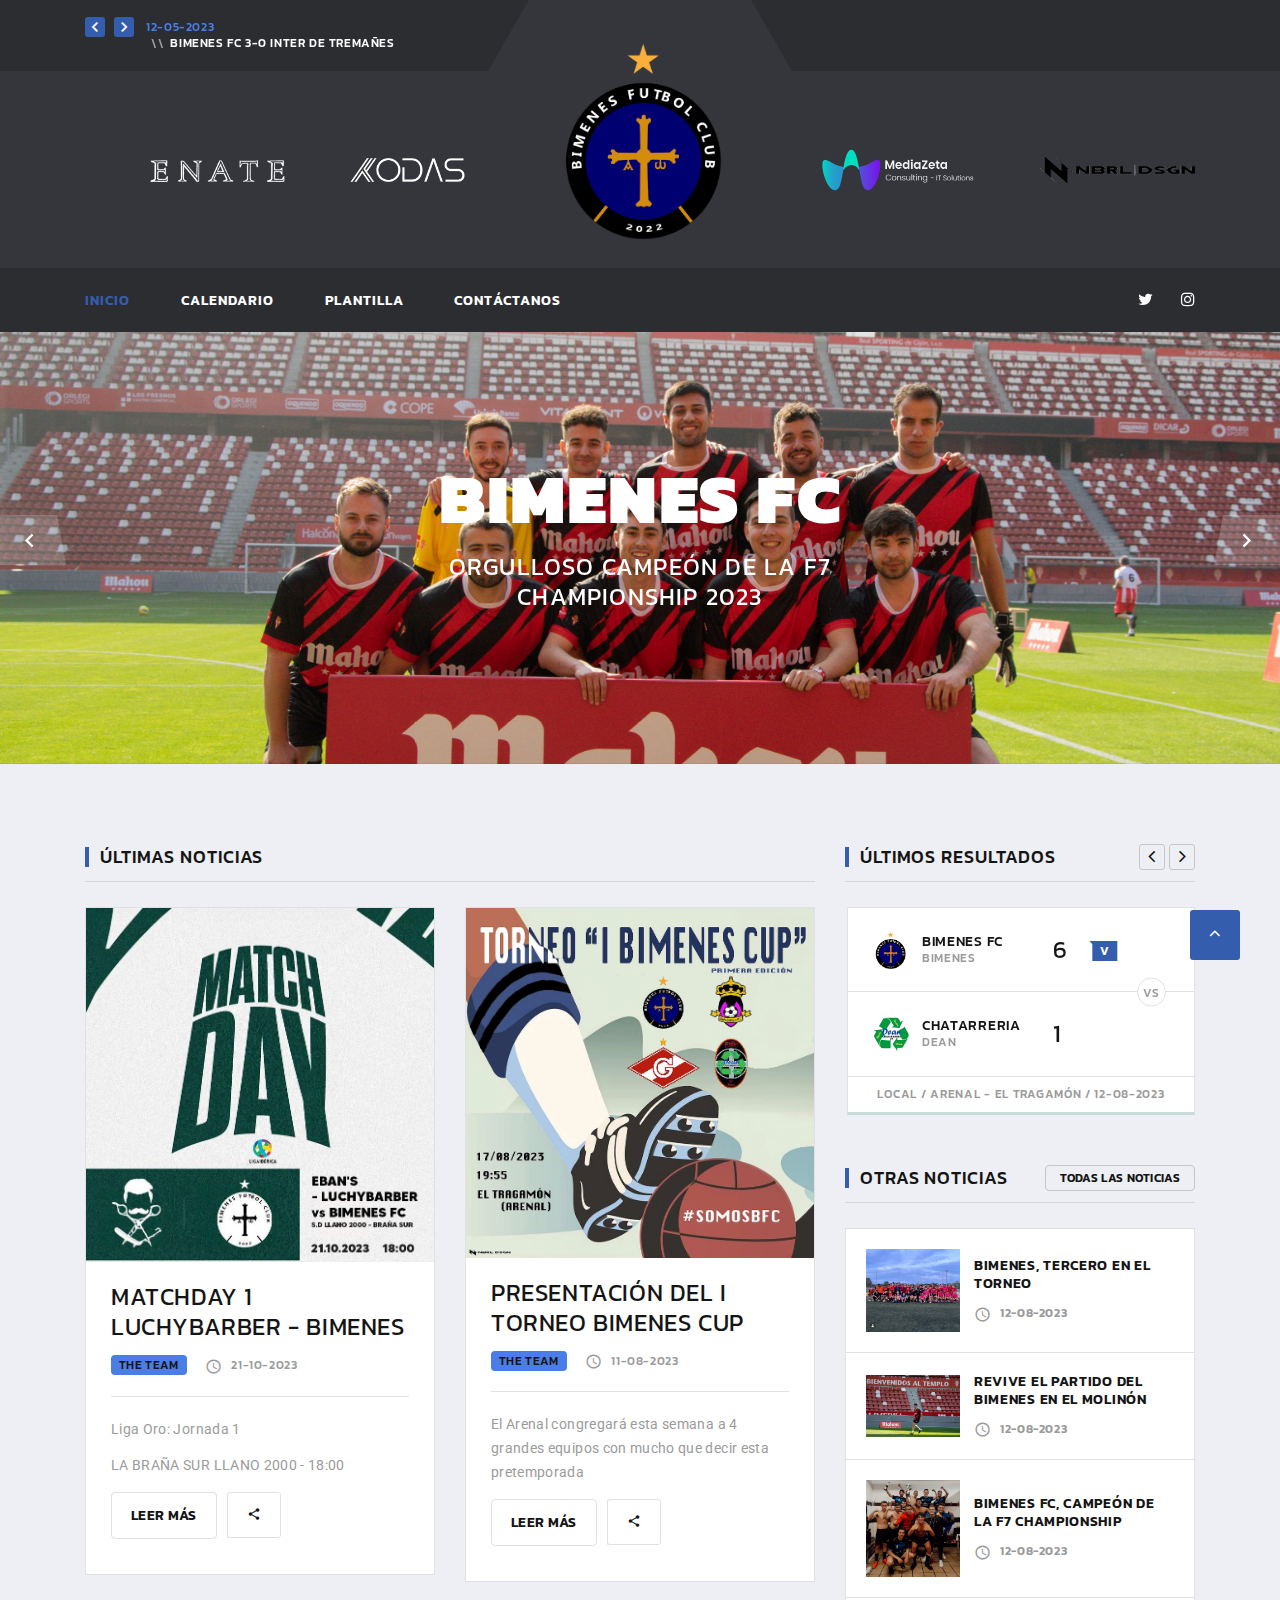
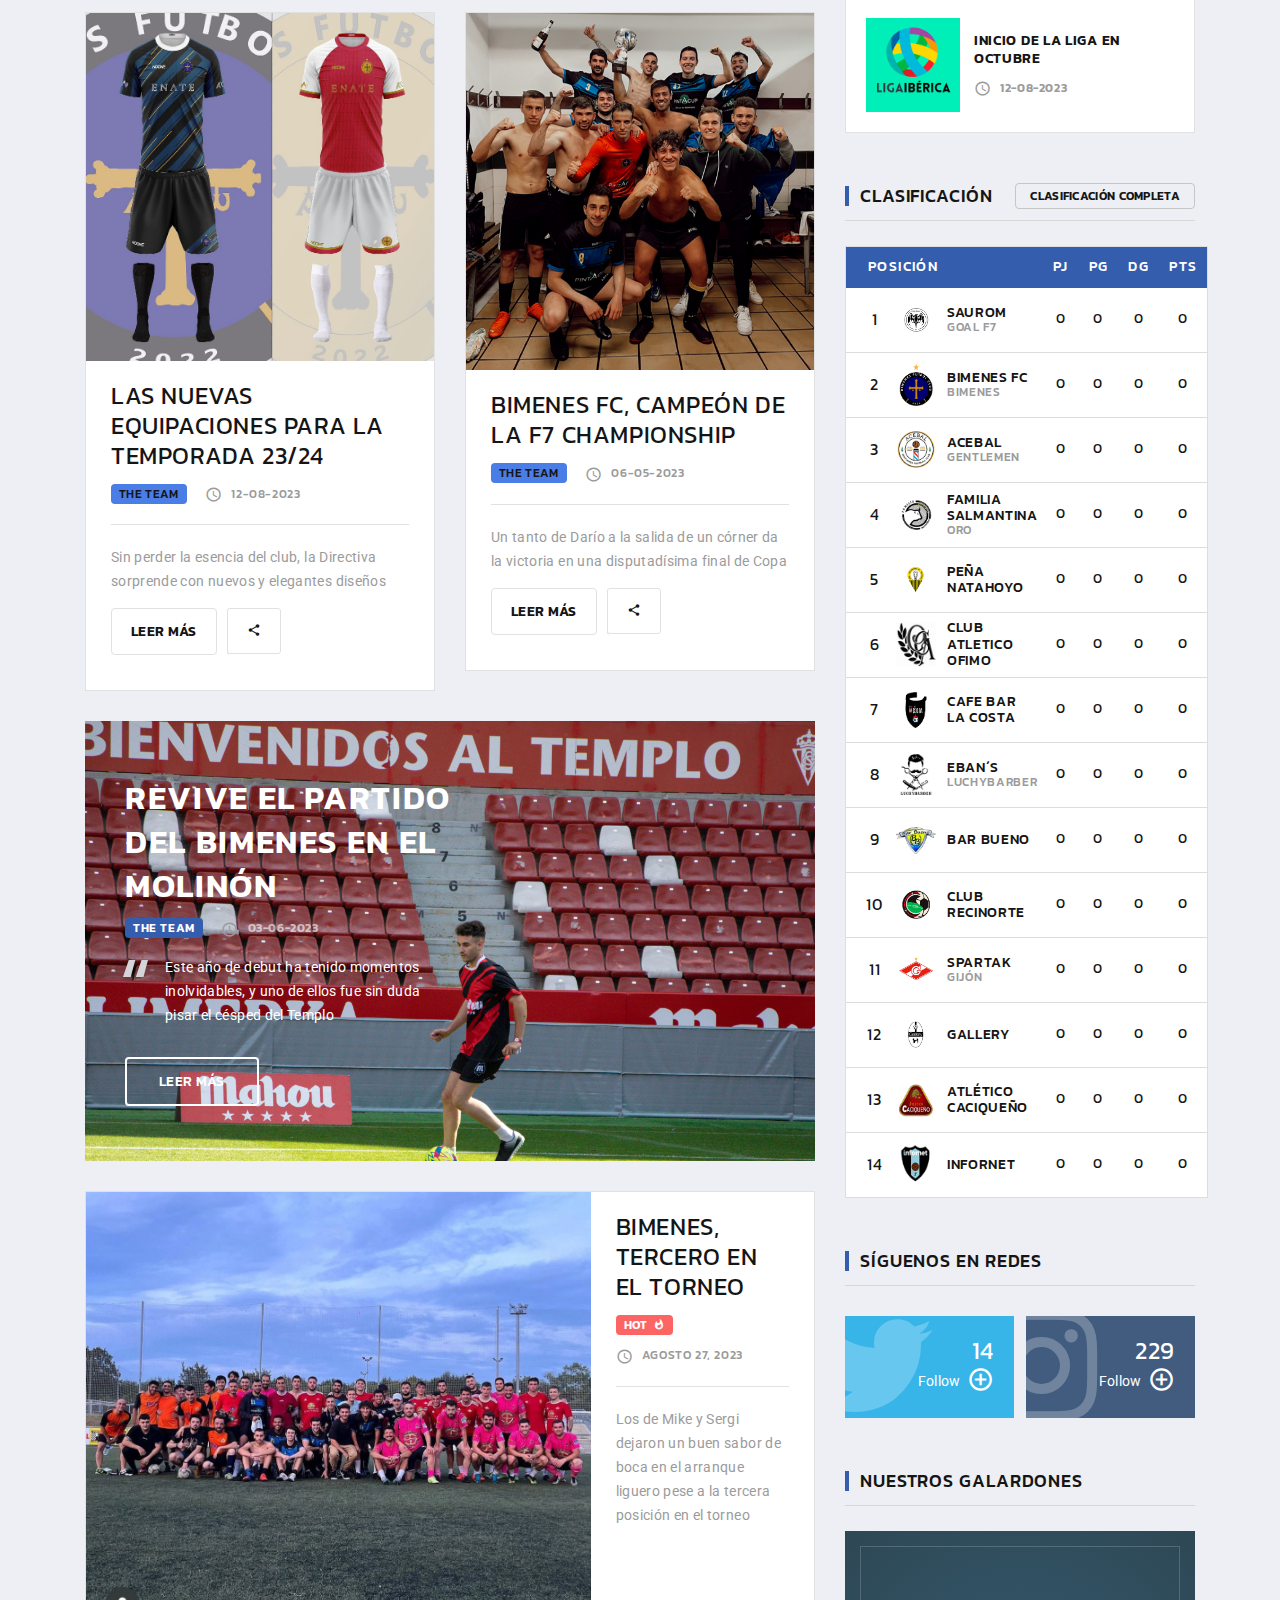
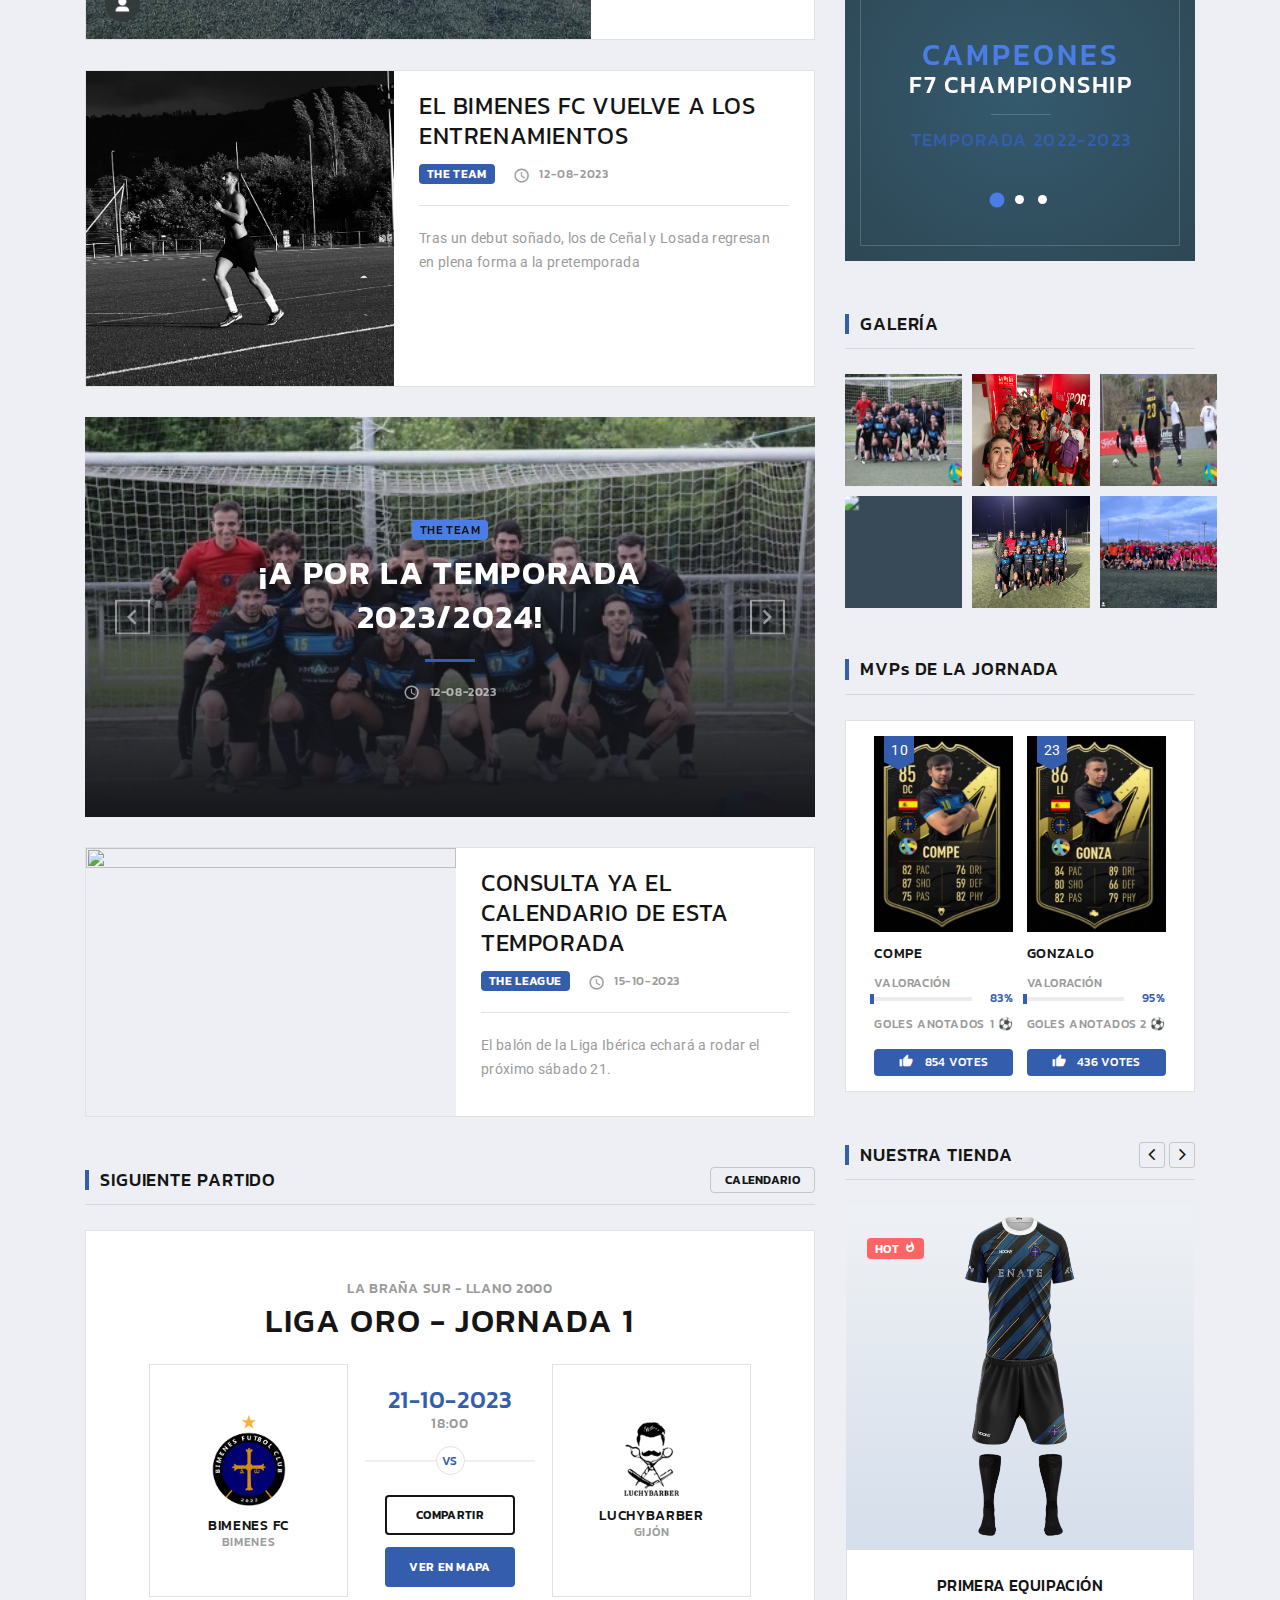
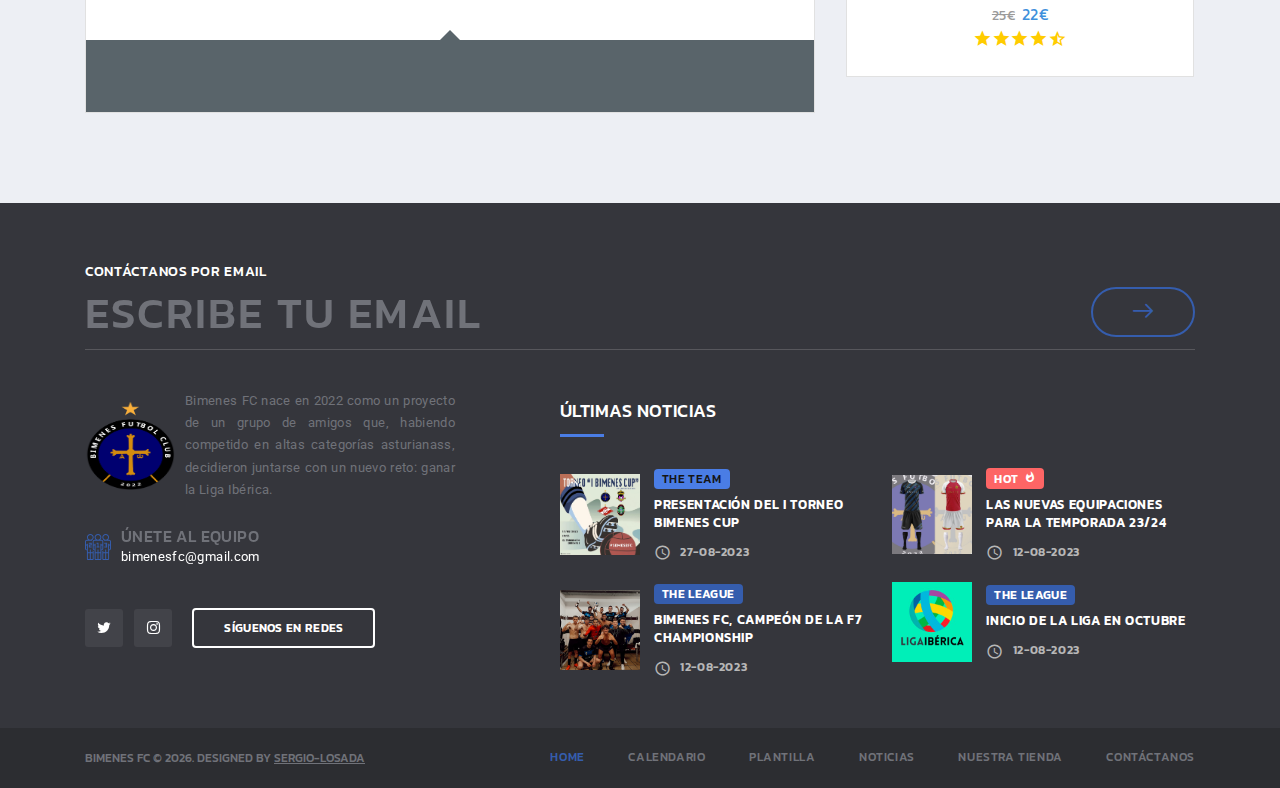
==== index.html @ 178ccc05 "Added player photos" ====
<!DOCTYPE html>
<html class="wide wow-animation" lang="en">

<head>
  <!-- Site Title-->
  <title>Bimenes FC</title>
  <meta name="format-detection" content="telephone=no">
  <meta name="viewport" content="width=device-width, height=device-height, initial-scale=1.0, user-scalable=1">
  <meta http-equiv="X-UA-Compatible" content="IE=edge">
  <meta charset="utf-8">
  <meta name="google-site-verification" content="_DoiVwwnZhUEROFE-PM9Ifl79i9GCjs61U-qIf9U12M" />
  <link rel="icon" href="images/favicon.ico" type="image/x-icon">
  <!-- Stylesheets-->
  <link rel="stylesheet" type="text/css"
    href="//fonts.googleapis.com/css?family=Kanit:300,400,500,500i,600,900%7CRoboto:400,900">
  <link rel="stylesheet" href="css/bootstrap.css">
  <link rel="stylesheet" href="css/fonts.css">
  <link rel="stylesheet" href="css/style.css">
  <style>
    .ie-panel {
      display: none;
      background: #212121;
      padding: 10px 0;
      box-shadow: 3px 3px 5px 0 rgba(0, 0, 0, .3);
      clear: both;
      text-align: center;
      position: relative;
      z-index: 1;
    }

    html.ie-10 .ie-panel,
    html.lt-ie-10 .ie-panel {
      display: block;
    }
  </style>
</head>

<body>
  <div class="preloader">
    <div class="preloader-body">
      <div class="preloader-item"></div>
    </div>
  </div>
  <!-- Page-->
  <div class="page">
    <!-- Page Header-->
    <header class="section page-header rd-navbar-dark">
      <!-- RD Navbar-->
      <div class="rd-navbar-wrap">
        <nav class="rd-navbar rd-navbar-classic" data-layout="rd-navbar-fixed" data-sm-layout="rd-navbar-fixed"
          data-md-layout="rd-navbar-fixed" data-md-device-layout="rd-navbar-fixed" data-lg-layout="rd-navbar-fixed"
          data-lg-device-layout="rd-navbar-fixed" data-xl-layout="rd-navbar-static"
          data-xl-device-layout="rd-navbar-static" data-xxl-layout="rd-navbar-static"
          data-xxl-device-layout="rd-navbar-static" data-lg-stick-up-offset="166px" data-xl-stick-up-offset="166px"
          data-xxl-stick-up-offset="166px" data-lg-stick-up="true" data-xl-stick-up="true" data-xxl-stick-up="true">
          <div class="rd-navbar-panel">
            <!-- RD Navbar Toggle-->
            <button class="rd-navbar-toggle" data-rd-navbar-toggle=".rd-navbar-main"><span></span></button>
            <!-- RD Navbar Panel-->
            <div class="rd-navbar-panel-inner container">
              <div class="rd-navbar-collapse rd-navbar-panel-item rd-navbar-panel-item-left">
                <!-- Owl Carousel-->
                <div class="owl-carousel-navbar owl-carousel-inline-outer">
                  <div class="owl-inline-nav">
                    <button class="owl-arrow owl-arrow-prev"></button>
                    <button class="owl-arrow owl-arrow-next"></button>
                  </div>
                  <div class="owl-carousel-inline-wrap">
                    <div class="owl-carousel owl-carousel-inline" data-items="1" data-dots="false" data-nav="true"
                      data-autoplay="true" data-autoplay-speed="3200" data-stage-padding="0" data-loop="true"
                      data-margin="10" data-mouse-drag="false" data-touch-drag="false"
                      data-nav-custom=".owl-carousel-navbar">
                      <!-- Post Inline-->
                      <article class="post-inline">
                        <time class="post-inline-time" datetime="2023">12-05-2023</time>
                        <p class="post-inline-title">Bimenes FC 3-0 Inter de Tremañes</p>
                      </article>
                      <!-- Post Inline-->
                      <article class="post-inline">
                        <time class="post-inline-time" datetime="2023">27-05-2023</time>
                        <p class="post-inline-title">Bimenes FC 6-0 Emtusa</p>
                      </article>
                      <!-- Post Inline-->
                      <article class="post-inline">
                        <time class="post-inline-time" datetime="2023">10-06-2023</time>
                        <p class="post-inline-title">Atlético Caciqueño 1-1 Bimenes FC</p>
                      </article>
                    </div>
                  </div>
                </div>
              </div>
              <div class="rd-navbar-panel-item rd-navbar-panel-item-right">
                <!-- <ul class="list-inline list-inline-bordered">
                  <li>
                      <select class="select select-inline" data-placeholder="Select an option" data-dropdown-class="select-inline-dropdown">
                        <option value="en" selected="">en</option>
                        <option value="fr">fr</option>
                        <option value="es">es</option>
                      </select>
                    </li> 
                  <li>
                    <div class="cart-inline-toggled-outer">
                      <button class="link link-cart cart-inline-toggle" data-rd-navbar-toggle="#cart-inline">
                        <span class="link-cart-icon fl-bigmug-line-lock64"></span>
                        <span class="link-cart-counter">2</span>
                      </button>
                      <article class="cart-inline cart-inline-toggled" id="cart-inline">
                        <div class="cart-inline-inner">
                          <div class="cart-inline-header">
                            <h5 class="cart-inline-title">Área privada</h5>
                            <p class="cart-inline-subtitle mt-0" style="font-size: 12px;">Introduce las credenciales</p>
                          </div>
                          <div class="cart-inline-main">
                            <form>
                              <label class="mt-3" for="password">Contraseña:</label>
                              <input type="password" id="password" name="password" class="input-field form-control" required>
                            </form>
                            <article class="product-inline">
                              <div class="product-inline-aside"><a class="product-inline-figure" href="#"><img
                                    class="product-inline-image" src="images/product-Nike-Baseball-Hat-55x38.png" alt=""
                                    width="55" height="38" /></a></div>
                              <div class="product-inline-main">
                                <p class="heading-7 product-inline-title"><a href="#">Nike Baseball Hat</a></p>
                                <ul class="product-inline-meta">
                                  <li>
                                    <input class="form-input" type="number" data-zeros="true" value="1" min="1"
                                      max="100">
                                  </li>
                                  <li>
                                    <p class="product-inline-price">$250.00</p>
                                  </li>
                                </ul>
                              </div>
                            </article>
                          </div>
                          <div class="cart-inline-footer">
                            <a class="button button-md button-default-outline" href="#">Iniciar sesión</a>
                            <button class="button button-md button-primary" onclick="checkPassword()">Acceder</button>
                          </div>
                        </div>
                      </article>
                    </div>
                  </li>
                  <li><a class="link link-icon link-icon-left link-classic" href="#"><span
                        class="icon fl-bigmug-line-login12"></span><span class="link-icon-text">Your Account</span></a>
                  </li>
                </ul>-->
              </div>
              <div class="rd-navbar-collapse-toggle rd-navbar-fixed-element-1"
                data-rd-navbar-toggle=".rd-navbar-collapse"><span></span></div>
            </div>
          </div>
          <div class="rd-navbar-main">
            <div class="rd-navbar-main-top">
              <div class="rd-navbar-main-container container">
                <!-- RD Navbar Brand-->
                <div class="rd-navbar-brand"><a href="./"><img class="brand-logo"
                      src="images\Iconos equipos\bimenes-escudo.png" alt="" width="95" height="126" /></a>
                </div>
                <!-- RD Navbar List-->
                <ul class="rd-navbar-list">
                  <li class="rd-navbar-list-item" style="display: none;">
                    <a class="rd-navbar-list-link" href="https://www.enate.es" target="_blank">
                      <img src="images/logo_enate.png" alt="" width="120" height="95" />
                    </a>
                  </li>
                  <li class="rd-navbar-list-item">
                    <a class="rd-navbar-list-link" href="https://www.enate.es" target="_blank">
                      <img src="images/logo_enate.png" alt="" width="135" height="45" />
                    </a>
                  </li>
                  <li class="rd-navbar-list-item">
                    <a class="rd-navbar-list-link" href="https://www.kodas.es" target="_blank">
                      <img src="images/logo_kodas.png" alt="" width="115" height="45" />
                    </a>
                  </li>
                </ul>
                <!-- RD Navbar Search-->
                <div class="rd-navbar-search">
                  <ul class="rd-navbar-list">
                    <li class="rd-navbar-list-item">
                      <a class="rd-navbar-list-link" href="https://www.mediazeta.com" target="_blank">
                        <img src="images/logo_mediazeta.png" alt="" width="155" height="80" />
                      </a>
                    </li>
                    <li class="rd-navbar-list-item">
                      <a class="rd-navbar-list-link" href="https://uk.linkedin.com/in/carlos-alonso-nebril-57b239211"
                        target="_blank">
                        <img src="images/logo_nebril.png" alt="" width="155" height="80" />
                      </a>
                    </li>
                    <li class="rd-navbar-list-item" style="display: none;">
                      <a class="rd-navbar-list-link" href="https://www.enate.es" target="_blank">
                        <img src="images/logo_enate.png" alt="" width="90" height="45" />
                      </a>
                    </li>
                  </ul>
                  <!-- <button class="rd-navbar-search-toggle"
                    data-rd-navbar-toggle=".rd-navbar-search"><span></span></button>
                  <form class="rd-search" action="#" data-search-live="rd-search-results-live" method="GET">
                    <div class="form-wrap">
                      <label class="form-label" for="rd-navbar-search-form-input">Buscar...</label>
                      <input class="rd-navbar-search-form-input form-input" id="rd-navbar-search-form-input" type="text"
                        name="s" autocomplete="off">
                      <div class="rd-search-results-live" id="rd-search-results-live"></div>
                    </div>
                    <button class="rd-search-form-submit fl-budicons-launch-search81" type="submit"></button>
                  </form> -->
                </div>
              </div>
            </div>
            <div class="rd-navbar-main-bottom rd-navbar-darker">
              <div class="rd-navbar-main-container container">
                <!-- RD Navbar Nav-->
                <ul class="rd-navbar-nav">
                  <li class="rd-nav-item active"><a class="rd-nav-link" href="index.html">Inicio</a>
                  </li>
                  <li class="rd-nav-item"><a class="rd-nav-link" href="../pages/calendario.html">Calendario</a>
                  </li>
                  <li class="rd-nav-item"><a class="rd-nav-link" href="pages/plantilla.html">Plantilla</a>
                  </li>
                  <li class="rd-nav-item" style="transition: .45s all ease-in-out;"><a class="rd-nav-link"
                      href="#contact-us">Contáctanos</a>
                  </li>
                </ul>
                <div class="rd-navbar-main-element">
                  <ul class="list-inline list-inline-sm">
                    <!-- <li><a class="icon icon-xs icon-light fa fa-facebook" href="#"></a></li> -->
                    <li><a class="icon icon-xs icon-light fa fa-twitter" href="https://www.twitter.com/bimenesfc/"
                        target="_blank"></a></li>
                    <!-- <li><a class="icon icon-xs icon-light fa fa-google-plus" href="#"></a></li> -->
                    <li><a class="icon icon-xs icon-light fa fa-instagram" href="https://www.instagram.com/bimenesfc/"
                        target="_blank"></a></li>
                  </ul>
                </div>
              </div>
            </div>
          </div>
        </nav>
      </div>
    </header>
    <!-- Swiper-->
    <section class="section swiper-container swiper-slider swiper-classic bg-gray-2" data-loop="true"
      data-autoplay="4000" data-simulate-touch="false" data-slide-effect="fade">
      <div class="swiper-wrapper">
        <div class="swiper-slide text-center" data-slide-bg="images/copa.png">
          <div class="container">
            <div class="row justify-content-center">
              <div class="col-xl-6">
                <div class="swiper-slide-caption">
                  <h1 style="font-size: 70px" data-caption-animate="fadeInUp" data-caption-delay="100">Bimenes FC</h1>
                  <h4 data-caption-animate="fadeInUp" data-caption-delay="200">Orgulloso campeón de la F7 Championship
                    2023
                  </h4>
                  <!-- <a class="button button-primary" data-caption-animate="fadeInUp" data-caption-delay="300"
                    href="about-us.html">Leer más
                  </a> -->
                </div>
              </div>
            </div>
          </div>
        </div>
        <div class="swiper-slide" data-slide-bg="images/torneo.png">
          <div class="container">
            <div class="row">
              <div class="col-xl-5">
                <div class="swiper-slide-caption">
                  <!-- <h1 data-caption-animate="fadeInUp" data-caption-delay="100">I TORNEO BIMENES CUP</h1> -->
                  <h4 data-caption-animate="fadeInUp" data-caption-delay="200">Presentación del torneo de pretemporada y
                    las equipaciones
                  </h4><a class="button button-primary" data-caption-animate="fadeInUp" data-caption-delay="300"
                    href="pages/torneo.html">Leer más</a>
                </div>
              </div>
            </div>
          </div>
        </div>
        <div class="swiper-slide" data-slide-bg="images/molinon.jpg">
          <div class="container">
            <div class="row">
              <div class="col-xl-5">
                <div class="swiper-slide-caption">
                  <h1 data-caption-animate="fadeInUp" data-caption-delay="100">Bimenes en el Molinón</h1>
                  <h4 data-caption-animate="fadeInUp" data-caption-delay="200">Revive con nosotros este día mágico en el
                    Templo</h4>
                  <a class="button button-primary" data-caption-animate="fadeInUp" data-caption-delay="300"
                    href="pages/molinon.html">Leer más
                  </a>
                </div>
              </div>
            </div>
          </div>
        </div>
      </div>
      <div class="swiper-button swiper-button-prev"></div>
      <div class="swiper-button swiper-button-next"></div>
      <div class="swiper-pagination"></div>
    </section>

    <!-- Latest News-->
    <section id="news" class="section section-md bg-gray-100">
      <div class="container">
        <div class="row row-50">
          <div class="col-lg-8">
            <div class="main-component">
              <!-- Heading Component-->
              <article class="heading-component">
                <div class="heading-component-inner">
                  <h5 class="heading-component-title">Últimas noticias
                  </h5>
                  <!-- <a class="button button-xs button-gray-outline" href="#">Todas las noticias</a> -->
                </div>
              </article>
              <div class="row row-30">
                <div class="col-md-6">
                  <!-- Post Future-->
                  <article class="post-future"><a class="post-future-figure" href="#"><img src="images/carteles/j1.jpg"
                        alt="" width="368" height="587" /></a>
                    <div class="post-future-main">
                      <h4 class="post-future-title">MATCHDAY 1 Luchybarber - Bimenes</h4>
                      <div class="post-future-meta">
                        <!-- Badge-->
                        <div class="badge badge-secondary">The Team
                        </div>
                        <div class="post-future-time"><span class="icon mdi mdi-clock"></span>
                          <time datetime="2023">21-10-2023</time>
                        </div>
                      </div>
                      <hr />
                      <div class="post-future-text">
                        <p>Liga Oro: Jornada 1</p>
                        <p>LA BRAÑA SUR LLANO 2000 - 18:00</p>
                      </div>
                      <div class="post-future-footer group-flex group-flex-xs">
                        <a class="button button-gray-outline" href="pages/torneo.html" data-titulo="Noticia 1">Leer
                          más</a>
                        <div class="post-future-share">
                          <div class="inline-toggle-parent">
                            <div class="inline-toggle icon material-icons-share"></div>
                            <div class="inline-toggle-element">
                              <ul class="list-inline">
                                <li>Compartir</li>
                                <li><a class="icon fa fa-instagram" href="https://www.instagram.com/bimenesfc"
                                    target="_blank"></a></li>
                                <li><a class="icon fa fa-twitter" href="https://www.twitter.com/bimenesfc"
                                    target="_blank"></a></li>
                              </ul>
                            </div>
                          </div>
                        </div>
                      </div>
                    </div>
                  </article>
                </div>
                <div class="col-md-6">
                  <!-- Post Future-->
                  <article class="post-future"><a class="post-future-figure" href="#"><img
                        src="images/cartel-torneo.PNG" alt="" width="368" height="287" /></a>
                    <div class="post-future-main">
                      <h4 class="post-future-title"><a href="pages/torneo.html">Presentación del I Torneo Bimenes
                          Cup</a></h4>
                      <div class="post-future-meta">
                        <!-- Badge-->
                        <div class="badge badge-secondary">The Team
                        </div>
                        <div class="post-future-time"><span class="icon mdi mdi-clock"></span>
                          <time datetime="2023">11-08-2023</time>
                        </div>
                      </div>
                      <hr />
                      <div class="post-future-text">
                        <p>El Arenal congregará esta semana a 4 grandes equipos con mucho que decir esta pretemporada
                        </p>
                      </div>
                      <div class="post-future-footer group-flex group-flex-xs">
                        <a class="button button-gray-outline" href="pages/torneo.html" data-titulo="Noticia 1">Leer
                          más</a>
                        <div class="post-future-share">
                          <div class="inline-toggle-parent">
                            <div class="inline-toggle icon material-icons-share"></div>
                            <div class="inline-toggle-element">
                              <ul class="list-inline">
                                <li>Compartir</li>
                                <li><a class="icon fa fa-instagram" href="https://www.instagram.com/bimenesfc"
                                    target="_blank"></a></li>
                                <li><a class="icon fa fa-twitter" href="https://www.twitter.com/bimenesfc"
                                    target="_blank"></a></li>
                              </ul>
                            </div>
                          </div>
                        </div>
                      </div>
                    </div>
                  </article>
                </div>
                <div class="col-md-6">
                  <!-- Post Future-->
                  <article class="post-future"><a class="post-future-figure" href="#"><img
                        src="images\Equipaciones\kits.PNG" alt="" width="368" height="287" /></a>
                    <div class="post-future-main">
                      <h4 class="post-future-title"><a href="pages/kits.html">Las nuevas equipaciones para la temporada
                          23/24</a></h4>
                      <div class="post-future-meta">
                        <!-- Badge-->
                        <div class="badge badge-secondary">The Team
                        </div>
                        <div class="post-future-time"><span class="icon mdi mdi-clock"></span>
                          <time datetime="2023">12-08-2023</time>
                        </div>
                      </div>
                      <hr />
                      <div class="post-future-text">
                        <p>Sin perder la esencia del club, la Directiva sorprende con nuevos y elegantes diseños</p>
                      </div>
                      <div class="post-future-footer group-flex group-flex-xs"><a class="button button-gray-outline"
                          href="pages/kits.html">Leer más</a>
                        <div class="post-future-share">
                          <div class="inline-toggle-parent">
                            <div class="inline-toggle icon material-icons-share"></div>
                            <div class="inline-toggle-element">
                              <ul class="list-inline">
                                <li>Compartir</li>
                                <li><a class="icon fa fa-instagram" href="https://www.instagram.com/bimenesfc"
                                    target="_blank"></a></li>
                                <li><a class="icon fa fa-twitter" href="https://www.twitter.com/bimenesfc"
                                    target="_blank"></a></li>
                              </ul>
                            </div>
                          </div>
                        </div>
                      </div>
                    </div>
                  </article>
                </div>
                <div class="col-md-6">
                  <!-- Post Future-->
                  <article class="post-future"><a class="post-future-figure" href="#"><img
                        src="images/f7championship.jpg" alt="" width="368" height="287" /></a>
                    <div class="post-future-main">
                      <h4 class="post-future-title"><a href="#">Bimenes FC, campeón de la F7 Championship</a></h4>
                      <div class="post-future-meta">
                        <!-- Badge-->
                        <div class="badge badge-secondary">The Team
                        </div>
                        <div class="post-future-time"><span class="icon mdi mdi-clock"></span>
                          <time datetime="2023">06-05-2023</time>
                        </div>
                      </div>
                      <hr />
                      <div class="post-future-text">
                        <p>Un tanto de Darío a la salida de un córner da la victoria en una disputadísima final de Copa
                        </p>
                      </div>
                      <div class="post-future-footer group-flex group-flex-xs"><a class="button button-gray-outline"
                          href="#">Leer más</a>
                        <div class="post-future-share">
                          <div class="inline-toggle-parent">
                            <div class="inline-toggle icon material-icons-share"></div>
                            <div class="inline-toggle-element">
                              <ul class="list-inline">
                                <li>Compartir</li>
                                <li><a class="icon fa fa-instagram" href="https://www.instagram.com/bimenesfc"
                                    target="_blank"></a></li>
                                <li><a class="icon fa fa-twitter" href="https://www.twitter.com/bimenesfc"
                                    target="_blank"></a></li>
                              </ul>
                            </div>
                          </div>
                        </div>
                      </div>
                    </div>
                  </article>
                </div>
                <div class="col-md-12">
                  <!-- Post Gloria-->
                  <article class="post-gloria"><img src="images/molinon-sergio.jpg" alt="" width="769" height="429" />
                    <div class="post-gloria-main">
                      <h3 class="post-gloria-title"><a href="#">Revive el partido del Bimenes en el Molinón</a></h3>
                      <div class="post-gloria-meta">
                        <!-- Badge-->
                        <div class="badge badge-primary">The team
                        </div>
                        <div class="post-gloria-time"><span class="icon mdi mdi-clock"></span>
                          <time datetime="2023">03-06-2023</time>
                        </div>
                      </div>
                      <div class="post-gloria-text">
                        <svg version="1.1" x="0px" y="0px" width="6.888px" height="4.68px" viewbox="0 0 6.888 4.68"
                          enable-background="new 0 0 6.888 4.68" xml:space="preserve">
                          <path d="M1.584,0h1.8L2.112,4.68H0L1.584,0z M5.112,0h1.776L5.64,4.68H3.528L5.112,0z"></path>
                        </svg>
                        <p>Este año de debut ha tenido momentos
                          <br>inolvidables, y uno de ellos fue sin duda
                          <br>pisar el césped del Templo
                        </p>
                      </div><a class="button" href="pages/molinon.html">Leer más</a>
                    </div>
                  </article>
                </div>
                <div class="col-md-12">
                  <!-- Post Future-->
                  <article class="post-future post-future-horizontal"><a class="post-future-figure" href="#"><img
                        src="images\FotosEquipo\TorneoVerano.jpeg" alt="" width="370" height="325" /></a>
                    <div class="post-future-main">
                      <h4 class="post-future-title"><a href="#">Bimenes, tercero en el torneo</a></h4>
                      <div class="post-future-meta">
                        <!-- Badge-->
                        <div class="badge badge-red">hot<span class="icon mdi mdi-fire"></span>
                        </div>
                        <div class="post-future-time"><span class="icon mdi mdi-clock"></span>
                          <time datetime="2023">Agosto 27, 2023</time>
                        </div>
                      </div>
                      <hr />
                      <div class="post-future-text">
                        <p>Los de Mike y Sergi dejaron un buen sabor de boca en el arranque liguero pese a la tercera
                          posición en el torneo</p>
                      </div>
                    </div>
                  </article>
                </div>
                <div class="col-md-12">
                  <!-- Post Future-->
                  <article class="post-future post-future-horizontal"><img src="images/pretemp.PNG" alt="" width="308"
                      height="207" />
                    <div class="post-future-main">
                      <h4 class="post-future-title"><a href="#">El Bimenes FC vuelve a los entrenamientos</a></h4>
                      <div class="post-future-meta">
                        <!-- Badge-->
                        <div class="badge badge-primary">The team
                        </div>
                        <div class="post-future-time"><span class="icon mdi mdi-clock"></span>
                          <time datetime="2023">12-08-2023</time>
                        </div>
                      </div>
                      <hr />
                      <div class="post-future-text">
                        <p>Tras un debut soñado, los de Ceñal y Losada regresan en plena forma a la pretemporada</p>
                      </div>
                    </div>
                  </article>
                </div>
                <div class="col-md-12">
                  <!-- Swiper-->
                  <div class="swiper-container swiper-slider post-slider" data-loop="false" data-autoplay="false"
                    data-simulate-touch="false">
                    <div class="swiper-wrapper">
                      <div class="swiper-slide">
                        <div class="swiper-slide-caption">
                          <!-- Post Alice-->
                          <article class="post-alice"><img src="images/FotosEquipo/g1.jpg" alt="" width="79"
                              height="97" />
                            <div class="post-alice-main">
                              <!-- Badge-->
                              <div class="badge badge-secondary">the team
                              </div>
                              <h3 class="post-alice-title"><a href="#">¡a por la temporada 2023/2024!</a></h3>
                              <div class="divider"></div>
                              <div class="post-alice-time"><span class="icon mdi mdi-clock"></span>
                                <time datetime="2020">12-08-2023</time>
                              </div>
                            </div>
                          </article>
                        </div>
                      </div>
                      <div class="swiper-slide">
                        <div class="swiper-slide-caption">
                          <article class="post-alice"><img src="images/f7championship.jpg" alt="" width="769"
                              height="397" />
                            <div class="post-alice-main">
                              <div class="badge badge-primary">The League
                              </div>
                              <h3 class="post-alice-title"><a href="#">El Bimenes defenderá título en la Copa</a>
                              </h3>
                              <div class="divider"></div>
                              <div class="post-alice-time"><span class="icon mdi mdi-clock"></span>
                                <time datetime="2020">12-08-2023</time>
                              </div>
                            </div>
                          </article>
                        </div>
                      </div>
                      <!--<div class="swiper-slide">
                        <div class="swiper-slide-caption">
                           <article class="post-alice"><img src="images/post-slide-3-769x397.jpg" alt="" width="769"
                              height="397" />
                            <div class="post-alice-main">
                              <a class="post-video-button" href="#modal1"
                                data-toggle="modal"><span class="icon material-icons-play_arrow"></span></a>
                              <h3 class="post-alice-title"><a href="#">2020 Europa League Final</a></h3>
                              <div class="divider"></div>
                              <div class="post-alice-time"><span class="icon mdi mdi-clock"></span>
                                <time datetime="2020">12-08-2023</time>
                              </div>
                            </div>
                          </article> 
                        </div>
                      </div>-->
                    </div>
                    <!-- Swiper Pagination-->
                    <div class="swiper-pagination"></div>
                    <!-- Swiper Navigation-->
                    <div class="swiper-button-prev"></div>
                    <div class="swiper-button-next"></div>
                  </div>
                </div>
                <div class="col-md-12">
                  <!-- Post Future-->
                  <article class="post-future post-future-horizontal"><a href="pages/calendario.html"><img
                        src="images/FotosEquipo/g4.jpg" alt="" width="370" height="125" /></a>
                    <div class="post-future-main">
                      <h4 class="post-future-title"><a href="pages/calendario.html">Consulta ya el calendario de esta
                          temporada</a></h4>
                      <div class="post-future-meta">
                        <!-- Badge-->
                        <div class="badge badge-primary">The League
                        </div>
                        <div class="post-future-time"><span class="icon mdi mdi-clock"></span>
                          <time datetime="2020">15-10-2023</time>
                        </div>
                      </div>
                      <hr />
                      <div class="post-future-text">
                        <p>El balón de la Liga Ibérica echará a rodar el próximo sábado 21.</p>
                      </div>
                    </div>
                  </article>
                </div>
              </div>
            </div>
            <div id="calendar" class="main-component">
              <!-- Heading Component-->
              <article class="heading-component">
                <div class="heading-component-inner">
                  <h5 class="heading-component-title">Siguiente partido
                  </h5><a class="button button-xs button-gray-outline" href="pages/calendario.html"
                    target="_blank">Calendario</a>
                </div>
              </article>
              <!-- Game Result Bug-->
              <article class="game-result">
                <div class="game-info game-info-creative">
                  <p class="game-info-subtitle">La Braña Sur - Llano 2000</p>
                  <h3 class="game-info-title">Liga Oro - Jornada 1</h3>
                  <div class="game-info-main">
                    <div class="game-info-team game-info-team-first">
                      <figure><img src="images\Iconos equipos\bimenes-escudo.png" alt="" width="75" height="99" />
                      </figure>
                      <div class="game-result-team-name">Bimenes FC</div>
                      <div class="game-result-team-country">Bimenes</div>
                    </div>
                    <div class="game-info-middle game-info-middle-vertical">
                      <time class="time-big" datetime="2023-08-17"><span class="heading-4">21-10-2023</span><time
                          datetime="18:00"> 18:00 </time>
                      </time>
                      <div class="game-result-divider-wrap"><span class="game-info-team-divider">VS</span></div>
                      <div class="group-sm">
                        <div class="button button-sm button-share-outline">Compartir
                          <ul class="game-info-share">
                            <li class="game-info-share-item"><a class="icon fa fa-twitter"
                                href="https://www.twitter.com/bimenesfc" target="_blank"></a></li>
                            <li class="game-info-share-item"><a class="icon fa fa-instagram"
                                href="https://www.instagram.com/bimenesfc" target="_blank"></a></li>
                          </ul>
                        </div>
                        <!-- <a id="arenal" class="button button-sm button-primary" href="https://goo.gl/maps/2JCzdhnDReGMMjDz7" target="_blank">Ver en mapa</a> -->
                        <a id="llano" class="button button-sm button-primary"
                          href="https://maps.app.goo.gl/LaiW3HFJBeBe7PpF8" target="_blank">Ver en mapa</a>
                        <!-- <a id="montevil" class="button button-sm button-primary" href="https://maps.app.goo.gl/eKvhzbqfXWyTWCP7A" target="_blank">Ver en mapa</a> -->
                      </div>
                    </div>
                    <div class="game-info-team game-info-team-second">
                      <figure><img src="images/Iconos equipos/LuchyBarber.png" alt="" width="61" height="91" />
                      </figure>
                      <div class="game-result-team-name">LuchyBarber</div>
                      <div class="game-result-team-country">Gijón</div>
                    </div>
                  </div>
                </div>
                <div class="game-info-countdown">
                  <div class="countdown countdown-bordered" data-type="until" data-time="31 Dec 2020 16:00"
                    data-format="dhms" data-style="short"></div>
                </div>
              </article>
            </div>
          </div>
          <!-- Aside Block-->
          <div class="col-lg-4">
            <aside class="aside-components">
              <div class="aside-component">
                <div class="owl-carousel-outer-navigation-1">
                  <!-- Heading Component-->
                  <article class="heading-component">
                    <div class="heading-component-inner">
                      <h5 class="heading-component-title">Últimos resultados
                      </h5>
                      <div class="owl-carousel-arrows-outline">
                        <div class="owl-nav">
                          <button class="owl-arrow owl-arrow-prev"></button>
                          <button class="owl-arrow owl-arrow-next"></button>
                        </div>
                      </div>
                    </div>
                  </article>
                  <!-- Owl Carousel-->
                  <div class="owl-carousel owl-spacing-1" data-items="1" data-dots="false" data-nav="true"
                    data-autoplay="true" data-stage-padding="0" data-loop="true" data-margin="30"
                    data-mouse-drag="false" data-animation-in="fadeIn" data-animation-out="fadeOut"
                    data-nav-custom=".owl-carousel-outer-navigation-1">
                    <!-- Game Result Creative-->
                    <article class="game-result game-result-creative">
                      <div class="game-result-main-vertical">
                        <div class="game-result-team game-result-team-horizontal game-result-team-first">
                          <figure class="game-result-team-figure"><img src="images\Iconos equipos\bimenes-escudo.png"
                              alt="" width="31" height="41" />
                          </figure>
                          <div class="game-result-team-title">
                            <div class="game-result-team-name">Bimenes FC</div>
                            <div class="game-result-team-country">Bimenes</div>
                          </div>
                          <div class="game-result-score game-result-score-big game-result-team-win">6<span
                              class="game-result-team-label game-result-team-label-right">V</span>
                          </div>
                        </div><span class="game-result-team-divider">VS</span>
                        <div class="game-result-team game-result-team-horizontal game-result-team-second">
                          <figure class="game-result-team-figure"><img src="images\Iconos equipos\chatarreria.png"
                              alt="" width="40" height="32" />
                          </figure>
                          <div class="game-result-team-title">
                            <div class="game-result-team-name">Chatarreria</div>
                            <div class="game-result-team-country">Dean</div>
                          </div>
                          <div class="game-result-score game-result-score-big">1
                          </div>
                        </div>
                      </div>
                      <div class="game-result-footer">
                        <ul class="game-result-details">
                          <li>Local</li>
                          <li>Arenal - El Tragamón</li>
                          <li>
                            <time datetime="2020-04-14">12-08-2023</time>
                          </li>
                        </ul>
                      </div>
                    </article>
                    <!-- Game Result Creative-->
                    <article class="game-result game-result-creative">
                      <div class="game-result-main-vertical">
                        <div class="game-result-team game-result-team-horizontal game-result-team-second">
                          <figure class="game-result-team-figure"><img src="images\Iconos equipos\spartak.png" alt=""
                              width="40" height="32" />
                          </figure>
                          <div class="game-result-team-title">
                            <div class="game-result-team-name">Spartak</div>
                            <div class="game-result-team-country">Gijón</div>
                          </div>
                          <div class="game-result-score game-result-score-big">0
                          </div>
                        </div>
                        <span class="game-result-team-divider">VS</span>
                        <div class="game-result-team game-result-team-horizontal game-result-team-first">
                          <figure class="game-result-team-figure"><img src="images\Iconos equipos\bimenes-escudo.png"
                              alt="" width="31" height="41" />
                          </figure>
                          <div class="game-result-team-title">
                            <div class="game-result-team-name">Bimenes FC</div>
                            <div class="game-result-team-country">Bimenes</div>
                          </div>
                          <div class="game-result-score game-result-score-big game-result-team-win">0<span
                              class="game-result-team-label game-result-team-label-right" style="width: 100px">D (5-4
                              pen.)</span>
                          </div>
                        </div>
                      </div>
                      <div class="game-result-footer">
                        <ul class="game-result-details">
                          <li>Visitante</li>
                          <li>Arenal - El Tragamón</li>
                          <li>
                            <time datetime="2020-04-14">12-08-2023</time>
                          </li>
                        </ul>
                      </div>
                    </article>
                  </div>
                </div>
              </div>
              <div class="aside-component">
                <!-- Heading Component-->
                <article class="heading-component">
                  <div class="heading-component-inner">
                    <h5 class="heading-component-title">Otras noticias
                    </h5><a class="button button-xs button-gray-outline" href="#">Todas las noticias</a>
                  </div>
                </article>
                <!-- List Post Classic-->
                <div class="list-post-classic">
                  <!-- Post Classic-->
                  <article class="post-classic">
                    <div class="post-classic-aside"><a class="post-classic-figure" href="#"><img
                          src="images\FotosEquipo\TorneoVerano.jpeg" alt="" width="94" height="94" /></a></div>
                    <div class="post-classic-main">
                      <p class="post-classic-title"><a href="#">BIMENES, TERCERO EN EL TORNEO</a></p>
                      <div class="post-classic-time"><span class="icon mdi mdi-clock"></span>
                        <time datetime="2020">12-08-2023</time>
                      </div>
                    </div>
                  </article>
                  <!-- Post Classic-->
                  <article class="post-classic">
                    <div class="post-classic-aside"><a class="post-classic-figure" href="#"><img
                          src="images/molinon-sergio.jpg" alt="" width="94" height="94" /></a></div>
                    <div class="post-classic-main">
                      <p class="post-classic-title"><a href="pages/molinon.html">REVIVE EL PARTIDO DEL BIMENES EN EL
                          MOLINÓN</a></p>
                      <div class="post-classic-time"><span class="icon mdi mdi-clock"></span>
                        <time datetime="2020">12-08-2023</time>
                      </div>
                    </div>
                  </article>
                  <!-- Post Classic-->
                  <article class="post-classic">
                    <div class="post-classic-aside"><a class="post-classic-figure" href="#"><img
                          src="images/f7championship.jpg" alt="" width="94" height="94" /></a></div>
                    <div class="post-classic-main">
                      <p class="post-classic-title"><a href="/pages/finalcopa.html">Bimenes FC, campeón de la F7
                          Championship</a></p>
                      <div class="post-classic-time"><span class="icon mdi mdi-clock"></span>
                        <time datetime="2020">12-08-2023</time>
                      </div>
                    </div>
                  </article>
                  <!-- Post Classic-->
                  <article class="post-classic">
                    <div class="post-classic-aside"><a class="post-classic-figure" href="#"><img
                          src="images\Iconos equipos\LigaIbericaIcono.jpg" alt="" width="94" height="94" /></a></div>
                    <div class="post-classic-main">
                      <p class="post-classic-title"><a href="#">
                          INICIO DE LA LIGA EN OCTUBRE</a></p>
                      <div class="post-classic-time"><span class="icon mdi mdi-clock"></span>
                        <time datetime="2020">12-08-2023</time>
                      </div>
                    </div>
                  </article>
                </div>
              </div>
              <div class="aside-component">
                <!-- Heading Component-->
                <article class="heading-component">
                  <div class="heading-component-inner">
                    <h5 class="heading-component-title">Clasificación
                    </h5><a class="button button-xs button-gray-outline"
                      href="http://www.ligaiberica.es/mod/soccer/table.aspx" target="_blank">Clasificación completa</a>
                  </div>
                </article>
                <!-- Table team-->
                <div class="table-custom-responsive">
                  <table class="table-custom table-standings table-classic">
                    <thead>
                      <tr>
                        <th colspan="2">Posición</th>
                        <th>PJ</th>
                        <th>PG</th>
                        <th>DG</th>
                        <th>PTS</th>
                      </tr>
                    </thead>
                    <tbody>
                      <tr>
                        <td><span>1</span></td>
                        <td class="team-inline">
                          <div class="team-figure"><img src="images\Iconos equipos\Saurom.png" alt="" width="31"
                              height="41" />
                          </div>
                          <div class="team-title">
                            <div class="team-name">Saurom</div>
                            <div class="team-country">Goal f7</div>
                          </div>
                        </td>
                        <td>0</td>
                        <td>0</td>
                        <td>0</td>
                        <td>0</td>
                      </tr>
                      <tr>
                        <td><span>2</span></td>
                        <td class="team-inline">
                          <div class="team-figure"><img src="images\Iconos equipos\bimenes-escudo.png" alt="" width="34"
                              height="34" />
                          </div>
                          <div class="team-title">
                            <div class="team-name">Bimenes FC</div>
                            <div class="team-country">Bimenes</div>
                          </div>
                        </td>
                        <td>0</td>
                        <td>0</td>
                        <td>0</td>
                        <td>0</td>
                      </tr>
                      <tr>
                        <td><span>3</span></td>
                        <td class="team-inline">
                          <div class="team-figure"><img src="images/Iconos equipos/Acebal.png" alt="" width="44"
                              height="53" />
                          </div>
                          <div class="team-title">
                            <div class="team-name">Acebal</div>
                            <div class="team-country">Gentlemen</div>
                          </div>
                        </td>
                        <td>0</td>
                        <td>0</td>
                        <td>0</td>
                        <td>0</td>
                      </tr>
                      <tr>
                        <td><span>4</span></td>
                        <td class="team-inline">
                          <div class="team-figure"><img src="images\Iconos equipos\salmantina.png" alt="" width="35"
                              height="39" />
                          </div>
                          <div class="team-title">
                            <div class="team-name">Familia Salmantina</div>
                            <div class="team-country">Oro</div>
                          </div>
                        </td>
                        <td>0</td>
                        <td>0</td>
                        <td>0</td>
                        <td>0</td>
                      </tr>
                      <tr>
                        <td><span>5</span></td>
                        <td class="team-inline">
                          <div class="team-figure"><img src="images\Iconos equipos\PeñaNatahoyo.png" alt="" width="30"
                              height="35" />
                          </div>
                          <div class="team-title">
                            <div class="team-name">Peña natahoyo</div>
                            <div class="team-country"></div>
                          </div>
                        </td>
                        <td>0</td>
                        <td>0</td>
                        <td>0</td>
                        <td>0</td>
                      </tr>
                      <tr>
                        <td><span>6</span></td>
                        <td class="team-inline">
                          <div class="team-figure"><img src="images\Iconos equipos\Ofimo.png" alt="" width="40"
                              height="48" />
                          </div>
                          <div class="team-title">
                            <div class="team-name">Club Atletico Ofimo</div>
                            <div class="team-country"></div>
                          </div>
                        </td>
                        <td>0</td>
                        <td>0</td>
                        <td>0</td>
                        <td>0</td>
                      </tr>
                      <tr>
                        <td><span>7</span></td>
                        <td class="team-inline">
                          <div class="team-figure"><img src="images\Iconos equipos\BarLaCosta.png" alt="" width="40"
                              height="48" />
                          </div>
                          <div class="team-title">
                            <div class="team-name">Cafe Bar La costa</div>
                            <div class="team-country"></div>
                          </div>
                        </td>
                        <td>0</td>
                        <td>0</td>
                        <td>0</td>
                        <td>0</td>
                      </tr>
                      <tr>
                        <td><span>8</span></td>
                        <td class="team-inline">
                          <div class="team-figure"><img src="images\Iconos equipos\LuchyBarber.png" alt="" width="34"
                              height="42" />
                          </div>
                          <div class="team-title">
                            <div class="team-name">Eban´s</div>
                            <div class="team-country">Luchybarber</div>
                          </div>
                        </td>
                        <td>0</td>
                        <td>0</td>
                        <td>0</td>
                        <td>0</td>
                      </tr>
                      <tr>
                        <td><span>9</span></td>
                        <td class="team-inline">
                          <div class="team-figure"><img src="images\Iconos equipos\BarBueno.png" alt="" width="40"
                              height="50" />
                          </div>
                          <div class="team-title">
                            <div class="team-name">Bar Bueno</div>
                            <div class="team-country"></div>
                          </div>
                        </td>
                        <td>0</td>
                        <td>0</td>
                        <td>0</td>
                        <td>0</td>
                      </tr>
                      <tr>
                        <td><span>10</span></td>
                        <td class="team-inline">
                          <div class="team-figure"><img src="images\Iconos equipos\Recinorte.png" alt="" width="34"
                              height="42" />
                          </div>
                          <div class="team-title">
                            <div class="team-name">Club Recinorte</div>
                            <div class="team-country"></div>
                          </div>
                        </td>
                        <td>0</td>
                        <td>0</td>
                        <td>0</td>
                        <td>0</td>
                      </tr>
                      <tr>
                        <td><span>11</span></td>
                        <td class="team-inline">
                          <div class="team-figure"><img src="images\Iconos equipos\spartak.png" alt="" width="34"
                              height="42" />
                          </div>
                          <div class="team-title">
                            <div class="team-name">Spartak</div>
                            <div class="team-country">Gijón</div>
                          </div>
                        </td>
                        <td>0</td>
                        <td>0</td>
                        <td>0</td>
                        <td>0</td>
                      </tr>
                      <tr>
                        <td><span>12</span></td>
                        <td class="team-inline">
                          <div class="team-figure"><img src="images\Iconos equipos\Gallery.png" alt="" width="34"
                              height="42" />
                          </div>
                          <div class="team-title">
                            <div class="team-name">Gallery</div>
                            <div class="team-country"></div>
                          </div>
                        </td>
                        <td>0</td>
                        <td>0</td>
                        <td>0</td>
                        <td>0</td>
                      </tr>
                      <tr>
                        <td><span>13</span></td>
                        <td class="team-inline">
                          <div class="team-figure"><img src="images\Iconos equipos\caciqueño.jpg" alt="" width="34"
                              height="42" />
                          </div>
                          <div class="team-title">
                            <div class="team-name">Atlético Caciqueño</div>
                            <div class="team-country"></div>
                          </div>
                        </td>
                        <td>0</td>
                        <td>0</td>
                        <td>0</td>
                        <td>0</td>
                      </tr>
                      <tr>
                        <td><span>14</span></td>
                        <td class="team-inline">
                          <div class="team-figure"><img src="images\Iconos equipos\Infornet.png" alt="" width="34"
                              height="42" />
                          </div>
                          <div class="team-title">
                            <div class="team-name">Infornet</div>
                            <div class="team-country"></div>
                          </div>
                        </td>
                        <td>0</td>
                        <td>0</td>
                        <td>0</td>
                        <td>0</td>
                      </tr>
                    </tbody>
                  </table>
                </div>
              </div>
              <div class="aside-component">
                <!-- Heading Component-->
                <article class="heading-component">
                  <div class="heading-component-inner">
                    <h5 class="heading-component-title">Síguenos en redes
                    </h5>
                  </div>
                </article>
                <!-- Buttons Media-->
                <div class="group-sm group-flex">
                  <!-- <a class="button-media button-media-facebook" href="#">
                    <h4 class="button-media-title">50k</h4>
                    <p class="button-media-action">Like<span
                        class="icon material-icons-add_circle_outline icon-sm"></span></p><span
                      class="button-media-icon fa-facebook"></span>
                  </a> -->
                  <a class="button-media button-media-twitter" href="https://www.twitter.com/bimenesfc/"
                    target="_blank">
                    <h4 class="button-media-title">14</h4>
                    <p class="button-media-action">Follow<span
                        class="icon material-icons-add_circle_outline icon-sm"></span></p><span
                      class="button-media-icon fa-twitter"></span>
                  </a>
                  <!-- <a class="button-media button-media-google" href="#">
                    <h4 class="button-media-title">15k</h4>
                    <p class="button-media-action">Follow<span
                        class="icon material-icons-add_circle_outline icon-sm"></span></p><span
                      class="button-media-icon fa-google"></span>
                  </a> -->
                  <a class="button-media button-media-instagram" href="https://www.instagram.com/bimenesfc/"
                    target="_blank">
                    <h4 class="button-media-title">229</h4>
                    <p class="button-media-action">Follow<span
                        class="icon material-icons-add_circle_outline icon-sm"></span></p><span
                      class="button-media-icon fa-instagram"></span>
                  </a>
                </div>
              </div>
              <div class="aside-component">
                <!-- Heading Component-->
                <article class="heading-component">
                  <div class="heading-component-inner">
                    <h5 class="heading-component-title">Nuestros galardones
                    </h5>
                  </div>
                </article>
                <!-- Owl Carousel-->
                <div class="owl-carousel owl-carousel-dots-modern awards-carousel" data-items="1" data-autoplay="true"
                  data-autoplay-speed="4000" data-dots="true" data-nav="false" data-stage-padding="0" data-loop="true"
                  data-margin="0" data-mouse-drag="true">
                  <!-- Awards Item-->
                  <div class="awards-item">
                    <div class="awards-item-main">
                      <h4 class="awards-item-title"><span class="text-accent">Campeones</span>F7 Championship
                      </h4>
                      <div class="divider"></div>
                      <h5 class="awards-item-time">Temporada 2022-2023</h5>
                    </div>
                    <!-- <div class="awards-item-aside"> <img src="images/thumbnail-minimal-1-67x147.png" alt="" width="67"
                        height="147" />
                    </div> -->
                  </div>
                  <!-- Awards Item-->
                  <div class="awards-item">
                    <div class="awards-item-main">
                      <h4 class="awards-item-title"><span class="text-accent">Subcampeones</span>Liga Plata
                      </h4>
                      <div class="divider"></div>
                      <h5 class="awards-item-time">Temporada 2022-2023</h5>
                    </div>
                    <!-- <div class="awards-item-aside"> <img src="images/thumbnail-minimal-2-68x126.png" alt="" width="68"
                        height="126" />
                    </div> -->
                  </div>
                  <!-- Awards Item-->
                  <div class="awards-item">
                    <div class="awards-item-main">
                      <h4 class="awards-item-title"><span class="text-accent">Equipo</span>menos goleado
                      </h4>
                      <div class="divider"></div>
                      <h5 class="awards-item-time">Temporada 2022-2023</h5>
                    </div>
                    <!-- <div class="awards-item-aside"> <img src="images/thumbnail-minimal-3-73x135.png" alt="" width="73"
                        height="135" />
                    </div> -->
                  </div>
                </div>
              </div>
              <div class="aside-component">
                <!-- Heading Component-->
                <article class="heading-component">
                  <div class="heading-component-inner">
                    <h5 class="heading-component-title">Galería
                    </h5>
                  </div>
                </article>
                <article class="gallery" data-lightgallery="group">
                  <div class="row row-10 row-narrow">
                    <div class="col-6 col-sm-4 col-md-6 col-lg-4"><a class="thumbnail-creative" data-lightgallery="item"
                        href="images\FotosEquipo\g1.jpg"><img class="gallery" src="images\FotosEquipo\g1.jpg" alt="" />
                        <div class="thumbnail-creative-overlay"></div>
                      </a>
                    </div>
                    <div class="col-6 col-sm-4 col-md-6 col-lg-4"><a class="thumbnail-creative" data-lightgallery="item"
                        href="images\FotosEquipo\g2.jpg"><img class="gallery" src="images\FotosEquipo\g2.jpg" alt="" />
                        <div class="thumbnail-creative-overlay"></div>
                      </a>
                    </div>
                    <div class="col-6 col-sm-4 col-md-6 col-lg-4"><a class="thumbnail-creative" data-lightgallery="item"
                        href="images/g3.jpg"><img class="gallery" src="images/g3.jpg" alt="" />
                        <div class="thumbnail-creative-overlay"></div>
                      </a>
                    </div>
                    <div class="col-6 col-sm-4 col-md-6 col-lg-4"><a class="thumbnail-creative" data-lightgallery="item"
                        href="images\FotosEquipo\g4.jpg"><img class="gallery" src="images\FotosEquipo\g4.jpg" alt="" />
                        <div class="thumbnail-creative-overlay"></div>
                      </a>
                    </div>
                    <div class="col-6 col-sm-4 col-md-6 col-lg-4"><a class="thumbnail-creative" data-lightgallery="item"
                        href="images\FotosEquipo\g5.jpg"><img class="gallery" src="images\FotosEquipo\g5.jpg" alt="" />
                        <div class="thumbnail-creative-overlay"></div>
                      </a>
                    </div>
                    <div class="col-6 col-sm-4 col-md-6 col-lg-4"><a class="thumbnail-creative" data-lightgallery="item"
                        href="images\FotosEquipo\TorneoVerano.jpeg"><img class="gallery"
                          src="images\FotosEquipo\TorneoVerano.jpeg" alt="" />
                        <div class="thumbnail-creative-overlay"></div>
                      </a>
                    </div>
                  </div>
                </article>
                <br><br><br><br><br>
              </div>
              <div class="aside-component">
                <!-- Heading Component-->
                <article class="heading-component">
                  <div class="heading-component-inner">
                    <h5 class="heading-component-title">MVP<span style="font-size: 15px; font-weight: 600;">s</span> de
                      la jornada
                    </h5>
                  </div>
                </article>
                <div class="block-voting">
                  <div class="group-md">
                    <!-- Player Voting Item-->
                    <div class="player-voting-item">
                      <div class="player-voting-item-figure"><img src="images\Cartas\if1.PNG" alt="" width="152"
                          height="144" />
                        <div class="player-number">
                          <p>10</p>
                        </div>
                      </div>
                      <div class="player-voting-item-title">
                        <p>Compe</p>
                      </div>
                      <div class="player-voting-item-progress">
                        <!-- Linear progress bar-->
                        <article class="progress-linear progress-bar-modern progress-bar-modern-blue">
                          <div class="progress-header">
                            <p>Valoración</p>
                          </div>
                          <div class="progress-bar-linear-wrap">
                            <div class="progress-bar-linear"></div>
                          </div><span class="progress-value">83</span>
                        </article>
                        <!-- Linear progress bar-->
                        <article class="progress-linear progress-bar-modern">
                          <div class="progress-header">
                            <p>Goles anotados</p>
                          </div>
                          <div class="progress-bar-linear-wrap" style="display: none;">
                            <div class="progress-bar-linear" style="display: none;"></div>
                          </div><span style="display: none;" class="progress-value">2</span>
                          <span>1 ⚽</span>
                        </article>
                      </div>
                      <button class="button button-block button-icon button-icon-left button-primary"
                        type="button"><span class="icon material-icons-thumb_up"></span><span>854 votes</span></button>
                    </div>
                    <!-- Player Voting Item-->
                    <div class="player-voting-item">
                      <div class="player-voting-item-figure"><img src="images\Cartas\if2.PNG" alt="" width="152"
                          height="144" />
                        <div class="player-number">
                          <p>23</p>
                        </div>
                      </div>
                      <div class="player-voting-item-title">
                        <p>Gonzalo </p>
                      </div>
                      <div class="player-voting-item-progress">
                        <!-- Linear progress bar-->
                        <article class="progress-linear progress-bar-modern progress-bar-modern-blue">
                          <div class="progress-header">
                            <p>Valoración</p>
                          </div>
                          <div class="progress-bar-linear-wrap">
                            <div class="progress-bar-linear"></div>
                          </div><span class="progress-value">95</span>
                        </article>
                        <!-- Linear progress bar-->
                        <article class="progress-linear progress-bar-modern">
                          <div class="progress-header">
                            <p>Goles anotados</p>
                          </div>
                          <div class="progress-bar-linear-wrap" style="display: none;">
                          </div><span class="value">2 ⚽</span>
                        </article>
                      </div>
                      <button class="button button-block button-icon button-icon-left button-primary"
                        type="button"><span class="icon material-icons-thumb_up"></span><span>436 votes</span></button>
                    </div>
                  </div>
                </div>
              </div>
              <div id="shop" class="aside-component">
                <div class="owl-carousel-outer-navigation">
                  <!-- Heading Component-->
                  <article class="heading-component">
                    <div class="heading-component-inner">
                      <h5 class="heading-component-title">Nuestra tienda
                      </h5>
                      <div class="owl-carousel-arrows-outline">
                        <div class="owl-nav">
                          <button class="owl-arrow owl-arrow-prev"></button>
                          <button class="owl-arrow owl-arrow-next"></button>
                        </div>
                      </div>
                    </div>
                  </article>
                  <!-- Owl Carousel-->
                  <div class="owl-carousel owl-spacing-1" data-items="1" data-dots="false" data-nav="true"
                    data-autoplay="true" data-autoplay-speed="4000" data-stage-padding="0" data-loop="false"
                    data-margin="30" data-mouse-drag="false" data-nav-custom=".owl-carousel-outer-navigation">
                    <article class="product">
                      <header class="product-header">
                        <!-- Badge-->
                        <div class="badge badge-red">hot<span class="icon material-icons-whatshot"></span>
                        </div>
                        <div class="product-figure"><img src="images\Equipaciones\first-kit.png" width="180px" alt="" />
                        </div>
                        <div class="product-buttons">
                          <div class="product-button product-button-share fl-bigmug-line-share27"
                            style="font-size: 22px">
                            <ul class="product-share">
                              <li class="product-share-item"><span style="font-size: 10px;">Compartir</span></li>
                              <li class="product-share-item"><a class="icon fa fa-instagram"
                                  href="https://www.instagram.com/bimenesfc" target="_blank"></a></li>
                              <li class="product-share-item"><a class="icon fa fa-twitter"
                                  href="https://www.twitter.com/bimenesfc" target="_blank"></a></li>
                            </ul>
                          </div><a class="product-button fl-bigmug-line-shopping202" href="#"
                            style="font-size: 26px"></a><a class="product-button fl-bigmug-line-zoom60"
                            href="images/Equipaciones/first-kit.png" data-lightgallery="item"
                            style="font-size: 25px"></a>
                        </div>
                      </header>
                      <footer class="product-content">
                        <h6 class="product-title"><a href="#">Primera equipación</a></h6>
                        <div class="product-price"><span class="product-price-old">25€</span><span
                            class="heading-6 product-price-new">22€</span>
                        </div>
                        <ul class="product-rating">
                          <li><span class="material-icons-star"></span></li>
                          <li><span class="material-icons-star"></span></li>
                          <li><span class="material-icons-star"></span></li>
                          <li><span class="material-icons-star"></span></li>
                          <li><span class="material-icons-star_half"></span></li>
                        </ul>
                      </footer>
                    </article>
                    <article class="product">
                      <header class="product-header">
                        <!-- Badge-->
                        <div class="badge badge-red">hot<span class="icon material-icons-whatshot"></span>
                        </div>
                        <div class="product-figure"><img src="images\Equipaciones\second-kit.png" width="151px"
                            alt="" /></div>
                        <div class="product-buttons">
                          <div class="product-button product-button-share fl-bigmug-line-share27"
                            style="font-size: 22px">
                            <ul class="product-share">
                              <li class="product-share-item"><span>Compartir</span></li>
                              <li class="product-share-item"><a class="icon fa fa-instagram"
                                  href="https://www.instagram.com/bimenesfc" target="_blank"></a></li>
                              <li class="product-share-item"><a class="icon fa fa-twitter"
                                  href="https://www.twitter.com/bimenesfc" target="_blank"></a></li>
                            </ul>
                          </div><a class="product-button fl-bigmug-line-shopping202" href="#"
                            style="font-size: 26px"></a><a class="product-button fl-bigmug-line-zoom60"
                            href="images/Equipaciones/second-kit.png" data-lightgallery="item"
                            style="font-size: 25px"></a>
                        </div>
                      </header>
                      <footer class="product-content">
                        <h6 class="product-title"><a href="#">Segunda equipación</a></h6>
                        <div class="product-price"><span class="product-price-old">25€</span><span
                            class="heading-6 product-price-new">22€</span>
                        </div>
                        <ul class="product-rating">
                          <li><span class="material-icons-star"></span></li>
                          <li><span class="material-icons-star"></span></li>
                          <li><span class="material-icons-star"></span></li>
                          <li><span class="material-icons-star"></span></li>
                          <li><span class="material-icons-star_half"></span></li>
                        </ul>
                      </footer>
                    </article>
                  </div>
                </div>
              </div>
            </aside>
          </div>
        </div>
      </div>
    </section>
    <!-- Page Footer-->
    <footer id="contact-us" class="section footer-classic footer-classic-dark context-dark">
      <div class="footer-classic-main">
        <div class="container">
          <p class="heading-7">Contáctanos por email</p>
          <!-- RD Mailform-->
          <form class="rd-mailform rd-form rd-inline-form-creative" data-form-output="form-output-global"
            data-form-type="subscribe" method="post" action="bat/rd-mailform.php">
            <div class="form-wrap">
              <div class="form-input-wrap">
                <input class="form-input" id="footer-form-email" type="email" name="email" data-constraints="@Required">
                <label class="form-label" for="footer-form-email">Escribe tu email</label>
              </div>
            </div>
            <div class="form-button">
              <button class="button button-primary-outline" type="submit" aria-label="Send"><span
                  class="icon fl-budicons-launch-right164"></span></button>
            </div>
          </form>
          <div class="row row-50">
            <div class="col-lg-5 text-center text-sm-left">
              <article
                class="unit unit-sm-horizontal unit-middle justify-content-center justify-content-sm-start footer-classic-info">
                <div class="unit-left"><a class="brand-md" href="./"><img class="brand-logo"
                      src="images\Iconos equipos\bimenes-escudo.png" alt="" width="95" height="126" /></a>
                </div>
                <div class="unit-body">
                  <p style="text-align: justify;">Bimenes FC nace en 2022 como un proyecto de un grupo de amigos que,
                    habiendo competido en altas categorías
                    asturianass, decidieron juntarse con un nuevo reto: ganar la Liga Ibérica. </p>
                </div>
              </article>
              <ul class="list-inline list-inline-bordered list-inline-bordered-lg">
                <li>
                  <div class="unit unit-horizontal unit-middle">
                    <div class="unit-left">
                      <svg class="svg-color-primary svg-sizing-35" x="0px" y="0px" width="27px" height="27px"
                        viewbox="0 0 27 27" preserveAspectRatio="none">
                        <path
                          d="M2,26c0,0.553,0.447,1,1,1h5c0.553,0,1-0.447,1-1v-8.185c-0.373-0.132-0.711-0.335-1-0.595V19 H6v-1v-1v-1H5v1v2H3v-9H2v1H1V9V8c0-0.552,0.449-1,1-1h1h1h3h0.184c0.078-0.218,0.173-0.426,0.297-0.617C8.397,5.751,9,4.696,9,3.5 C9,1.567,7.434,0,5.5,0S2,1.567,2,3.5C2,4.48,2.406,5.364,3.056,6H3H2C0.895,6,0,6.895,0,8v7c0,1.104,0.895,2,2,2V26z M8,26H6v-6h2 V26z M5,26H3v-6h2V26z M3,3.5C3,2.121,4.121,1,5.5,1S8,2.121,8,3.5S6.879,6,5.5,6S3,4.879,3,3.5 M1,15v-3h1v4 C1.449,16,1,15.552,1,15">
                        </path>
                        <path
                          d="M11.056,6H11h-1C8.895,6,8,6.895,8,8v7c0,1.104,0.895,2,2,2v9c0,0.553,0.447,1,1,1h5 c0.553,0,1-0.447,1-1v-9c1.104,0,2-0.896,2-2V8c0-1.105-0.896-2-2-2h-1h-0.056C16.594,5.364,17,4.48,17,3.5 C17,1.567,15.434,0,13.5,0S10,1.567,10,3.5C10,4.48,10.406,5.364,11.056,6 M10,15v1c-0.551,0-1-0.448-1-1v-3h1V15z M11,20h2v6h-2 V20z M16,26h-2v-6h2V26z M17,16v-1v-3h1v3C18,15.552,17.551,16,17,16 M17,7c0.551,0,1,0.448,1,1v1v1v1h-1v-1h-1v5v4h-2v-1v-1v-1h-1 v1v1v1h-2v-4v-5h-1v1H9v-1V9V8c0-0.552,0.449-1,1-1h1h1h3h1H17z M13.5,1C14.879,1,16,2.121,16,3.5C16,4.879,14.879,6,13.5,6 S11,4.879,11,3.5C11,2.121,12.121,1,13.5,1">
                        </path>
                        <polygon points="15,13 14,13 14,9 13,9 12,9 12,10 13,10 13,13 12,13 12,14 13,14 14,14 15,14 	">
                        </polygon>
                        <polygon
                          points="7,14 7,13 5,13 5,12 6,12 7,12 7,10 7,9 6,9 4,9 4,10 6,10 6,11 5,11 4,11 4,12 4,13 4,14 5,14">
                        </polygon>
                        <polygon
                          points="20,10 22,10 22,11 21,11 21,12 22,12 22,13 20,13 20,14 22,14 23,14 23,13 23,12 23,11 23,10 23,9 22,9 20,9 	">
                        </polygon>
                        <path
                          d="M19.519,6.383C19.643,6.574,19.738,6.782,19.816,7H20h3h1h1c0.551,0,1,0.448,1,1v3h-1v-1h-1v9 h-2v-2v-1h-1v1v2h-2v-1.78c-0.289,0.26-0.627,0.463-1,0.595V26c0,0.553,0.447,1,1,1h5c0.553,0,1-0.447,1-1v-9c1.104,0,2-0.896,2-2 V8c0-1.105-0.896-2-2-2h-1h-0.056C24.594,5.364,25,4.48,25,3.5C25,1.567,23.434,0,21.5,0S18,1.567,18,3.5 c0,0.736,0.229,1.418,0.617,1.981C18.861,5.834,19.166,6.14,19.519,6.383 M19,20h2v6h-2V20z M24,26h-2v-6h2V26z M26,15 c0,0.552-0.449,1-1,1v-4h1V15z M21.5,1C22.879,1,24,2.121,24,3.5C24,4.879,22.879,6,21.5,6C20.121,6,19,4.879,19,3.5 C19,2.121,20.121,1,21.5,1">
                        </path>
                      </svg>
                    </div>
                    <div class="unit-body">
                      <h6>Únete al equipo</h6><a class="link" href="mailto:#">bimenesfc@gmail.com</a>
                    </div>
                  </div>
                </li>
                <!-- <li>
                  <div class="unit unit-horizontal unit-middle">
                    <div class="unit-left">
                      <svg class="svg-color-primary svg-sizing-35" x="0px" y="0px" width="72px" height="72px"
                        viewbox="0 0 72 72">
                        <path
                          d="M36.002,0c-0.41,0-0.701,0.184-0.931,0.332c-0.23,0.149-0.4,0.303-0.4,0.303l-9.251,8.18H11.58 c-1.236,0-1.99,0.702-2.318,1.358c-0.329,0.658-0.326,1.3-0.326,1.3v11.928l-8.962,7.936V66c0,0.015-0.038,1.479,0.694,2.972 C1.402,70.471,3.006,72,5.973,72h30.03h30.022c2.967,0,4.571-1.53,5.306-3.028c0.736-1.499,0.702-2.985,0.702-2.985V31.338 l-8.964-7.936V11.475c0,0,0.004-0.643-0.324-1.3c-0.329-0.658-1.092-1.358-2.328-1.358H46.575l-9.251-8.18 c0,0-0.161-0.154-0.391-0.303C36.703,0.184,36.412,0,36.002,0z M36.002,3.325c0.49,0,0.665,0.184,0.665,0.184l6,5.306h-6.665 h-6.665l6-5.306C35.337,3.51,35.512,3.325,36.002,3.325z M12.081,11.977h23.92H59.92v9.754v2.121v14.816L48.511,48.762 l-10.078-8.911c0,0-0.307-0.279-0.747-0.548s-1.022-0.562-1.684-0.562c-0.662,0-1.245,0.292-1.686,0.562 c-0.439,0.268-0.747,0.548-0.747,0.548l-10.078,8.911L12.082,38.668V23.852v-2.121v-9.754H12.081z M8.934,26.867v9.015 l-5.091-4.507L8.934,26.867z M63.068,26.867l5.091,4.509l-5.091,4.507V26.867z M69.031,34.44v31.559 c0,0.328-0.103,0.52-0.162,0.771L50.685,50.684L69.031,34.44z M2.971,34.448l18.348,16.235L3.133,66.77 c-0.059-0.251-0.162-0.439-0.162-0.769C2.971,66.001,2.971,34.448,2.971,34.448z M36.002,41.956c0.264,0,0.437,0.057,0.546,0.104 c0.108,0.047,0.119,0.059,0.119,0.059l30.147,26.675c-0.3,0.054-0.79,0.207-0.79,0.207H36.002H5.98H5.972 c-0.003,0-0.488-0.154-0.784-0.207l30.149-26.675c0,0,0.002-0.011,0.109-0.059C35.555,42.013,35.738,41.956,36.002,41.956z">
                        </path>
                      </svg>
                    </div>
                    <div class="unit-body">
                      <h6>Contact Us</h6><a class="link" href="mailto:#">info@demolink.org</a>
                    </div>
                  </div>
                </li> -->
              </ul>
              <div class="group-md group-middle">
                <div class="group-item">
                  <ul class="list-inline list-inline-xs">
                    <!-- <li><a class="icon icon-corporate fa fa-facebook" href="#"></a></li> -->
                    <li><a class="icon icon-corporate fa fa-twitter" href="https://www.twitter.com/bimenesfc/"
                        target="_blank"></a></li>
                    <!-- <li><a class="icon icon-corporate fa fa-google-plus" href="#"></a></li> -->
                    <li><a class="icon icon-corporate fa fa-instagram" href="https://www.instagram.com/bimenesfc/"
                        target="_blank"></a></li>
                  </ul>
                </div><a class="button button-sm button-gray-outline" href="#contact-us">Síguenos en redes</a>
              </div>
            </div>
            <div class="col-lg-7">
              <h5>Últimas noticias</h5>
              <div class="divider-small divider-secondary"></div>
              <div class="row row-20">
                <div class="col-sm-6">
                  <!-- Post Classic-->
                  <article class="post-classic">
                    <div class="post-classic-aside"><a class="post-classic-figure" href="#"><img
                          src="images/cartel-torneo.PNG" alt="" width="93" height="87" /></a></div>
                    <div class="post-classic-main">
                      <!-- Badge-->
                      <div class="badge badge-secondary">The Team
                      </div>
                      <p class="post-classic-title"><a href="/pages/torneo.html">PRESENTACIÓN DEL I TORNEO BIMENES
                          CUP</a></p>
                      <div class="post-classic-time"><span class="icon mdi mdi-clock"></span>
                        <time datetime="2020">27-08-2023</time>
                      </div>
                    </div>
                  </article>
                </div>
                <div class="col-sm-6">
                  <!-- Post Classic-->
                  <article class="post-classic">
                    <div class="post-classic-aside"><a class="post-classic-figure" href="#"><img
                          src="images\Equipaciones\kits.PNG" alt="" width="93" height="87" /></a></div>
                    <div class="post-classic-main">
                      <!-- Badge-->
                      <div class="badge badge-red">Hot<span class="icon material-icons-whatshot"></span>
                      </div>
                      <p class="post-classic-title"><a href="#">LAS NUEVAS EQUIPACIONES para la temporada 23/24</a></p>
                      <div class="post-classic-time"><span class="icon mdi mdi-clock"></span>
                        <time datetime="2020">12-08-2023</time>
                      </div>
                    </div>
                  </article>
                </div>
                <div class="col-sm-6">
                  <!-- Post Classic-->
                  <article class="post-classic">
                    <div class="post-classic-aside"><a class="post-classic-figure" href="#"><img
                          src="images\FotosEquipo\g6.png" alt="" width="93" height="87" /></a></div>
                    <div class="post-classic-main">
                      <!-- Badge-->
                      <div class="badge badge-primary">The League
                      </div>
                      <p class="post-classic-title"><a href="/pages/finalcopa.html">Bimenes FC, campeón de la F7
                          Championship</a></p>
                      <div class="post-classic-time"><span class="icon mdi mdi-clock"></span>
                        <time datetime="2020">12-08-2023</time>
                      </div>
                    </div>
                  </article>
                </div>
                <div class="col-sm-6">
                  <!-- Post Classic-->
                  <article class="post-classic">
                    <div class="post-classic-aside"><a class="post-classic-figure" href="#"><img
                          src="images\Iconos equipos\LigaIbericaIcono.jpg" alt="" width="93" height="87" /></a></div>
                    <div class="post-classic-main">
                      <!-- Badge-->
                      <div class="badge badge-primary">The League
                      </div>
                      <p class="post-classic-title"><a href="#">
                          INICIO DE LA LIGA EN OCTUBRE</a></p>
                      <div class="post-classic-time"><span class="icon mdi mdi-clock"></span>
                        <time datetime="2020">12-08-2023</time>
                      </div>
                    </div>
                  </article>
                </div>
              </div>
            </div>
          </div>
        </div>
      </div>
      <div class="footer-classic-aside footer-classic-darken">
        <div class="container">
          <div class="layout-justify">
            <!-- Rights-->
            <p class="rights"><span>Bimenes FC</span><span>&nbsp;&copy;&nbsp;</span><span
                class="copyright-year"></span><span>.&nbsp;</span><span>Designed by <a
                  href="https://www.github.com/sergio-losada" target="_blank">sergio-losada</a></span></p>
            <nav class="nav-minimal">
              <ul class="nav-minimal-list">
                <li class="active"><a href="index.html">Home</a></li>
                <li><a href="../pages/calendario.html">Calendario</a></li>
                <li><a href="pages/plantilla.html">Plantilla</a></li>
                <li><a href="#news">Noticias</a></li>
                <li><a href="#shop">Nuestra tienda</a></li>
                <li><a href="#contact-us">Contáctanos</a></li>
              </ul>
            </nav>
          </div>
        </div>
      </div>
    </footer>
    <!-- Modal Video-->
    <div class="modal modal-video fade" id="modal1" tabindex="-1" role="dialog">
      <div class="modal-dialog" role="document">
        <div class="modal-content">
          <div class="modal-header">
            <button class="close" type="button" data-dismiss="modal" aria-label="Close"><span
                aria-hidden="true">&times;</span></button>
          </div>
          <div class="modal-body">
            <div class="embed-responsive embed-responsive-16by9">
              <iframe class="embed-responsive-item" width="560" height="315"
                data-src="https://www.youtube.com/embed/uSzNA2_y46c"></iframe>
            </div>
          </div>
        </div>
      </div>
    </div>
  </div>
  <!-- Global Mailform Output-->
  <div class="snackbars" id="form-output-global"></div>
  <!-- Javascript-->
  <script src="js/core.min.js"></script>
  <script src="js/script.js"></script>
  <script>
    function checkPassword() {
      // Get the password input value
      var passwordInput = document.getElementById("password").value;

      // Check if the password matches "Hello"
      if (passwordInput === "Hello") {
        // Redirect to the "/profile" page
        window.location.href = "/pages/votacion.html";
      } else {
        // Password is incorrect, you can display an error message here
        alert("Contraseña incorrecta");
      }
    }
  </script>
</body>

</html>
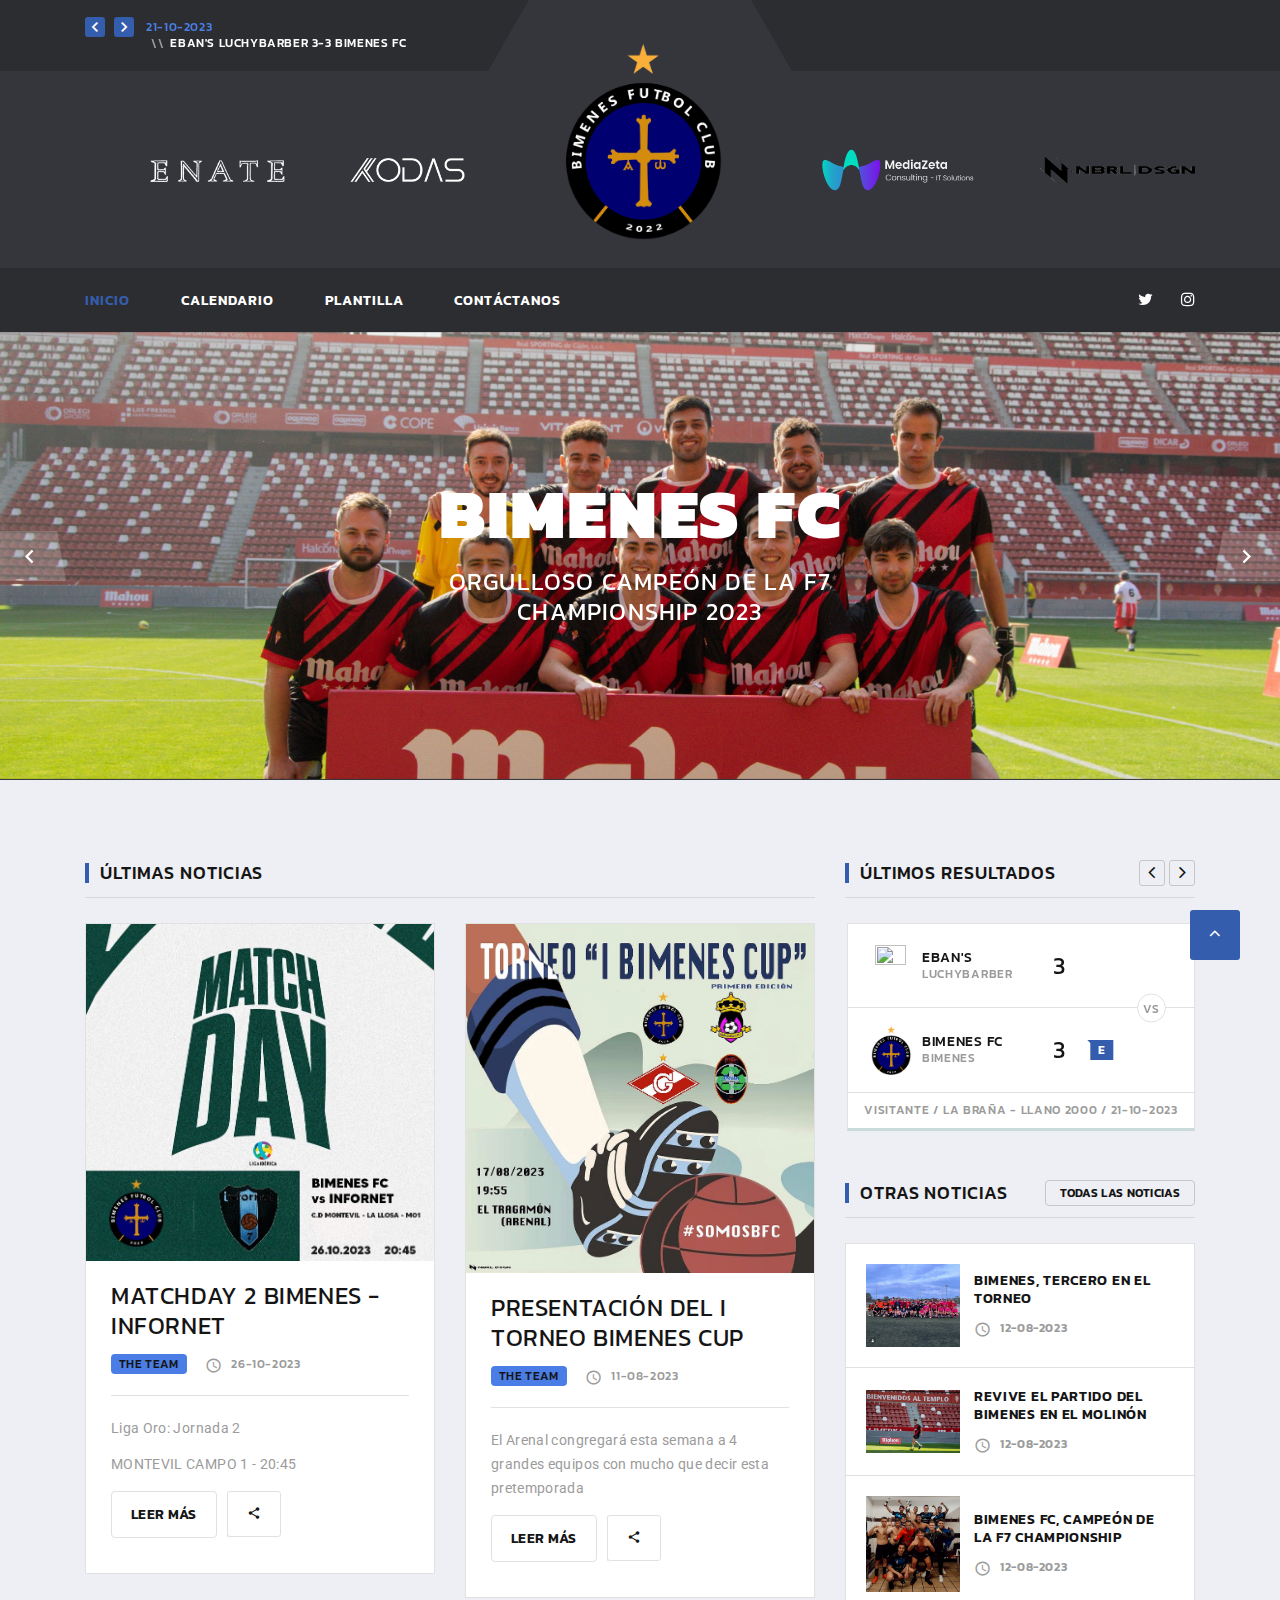
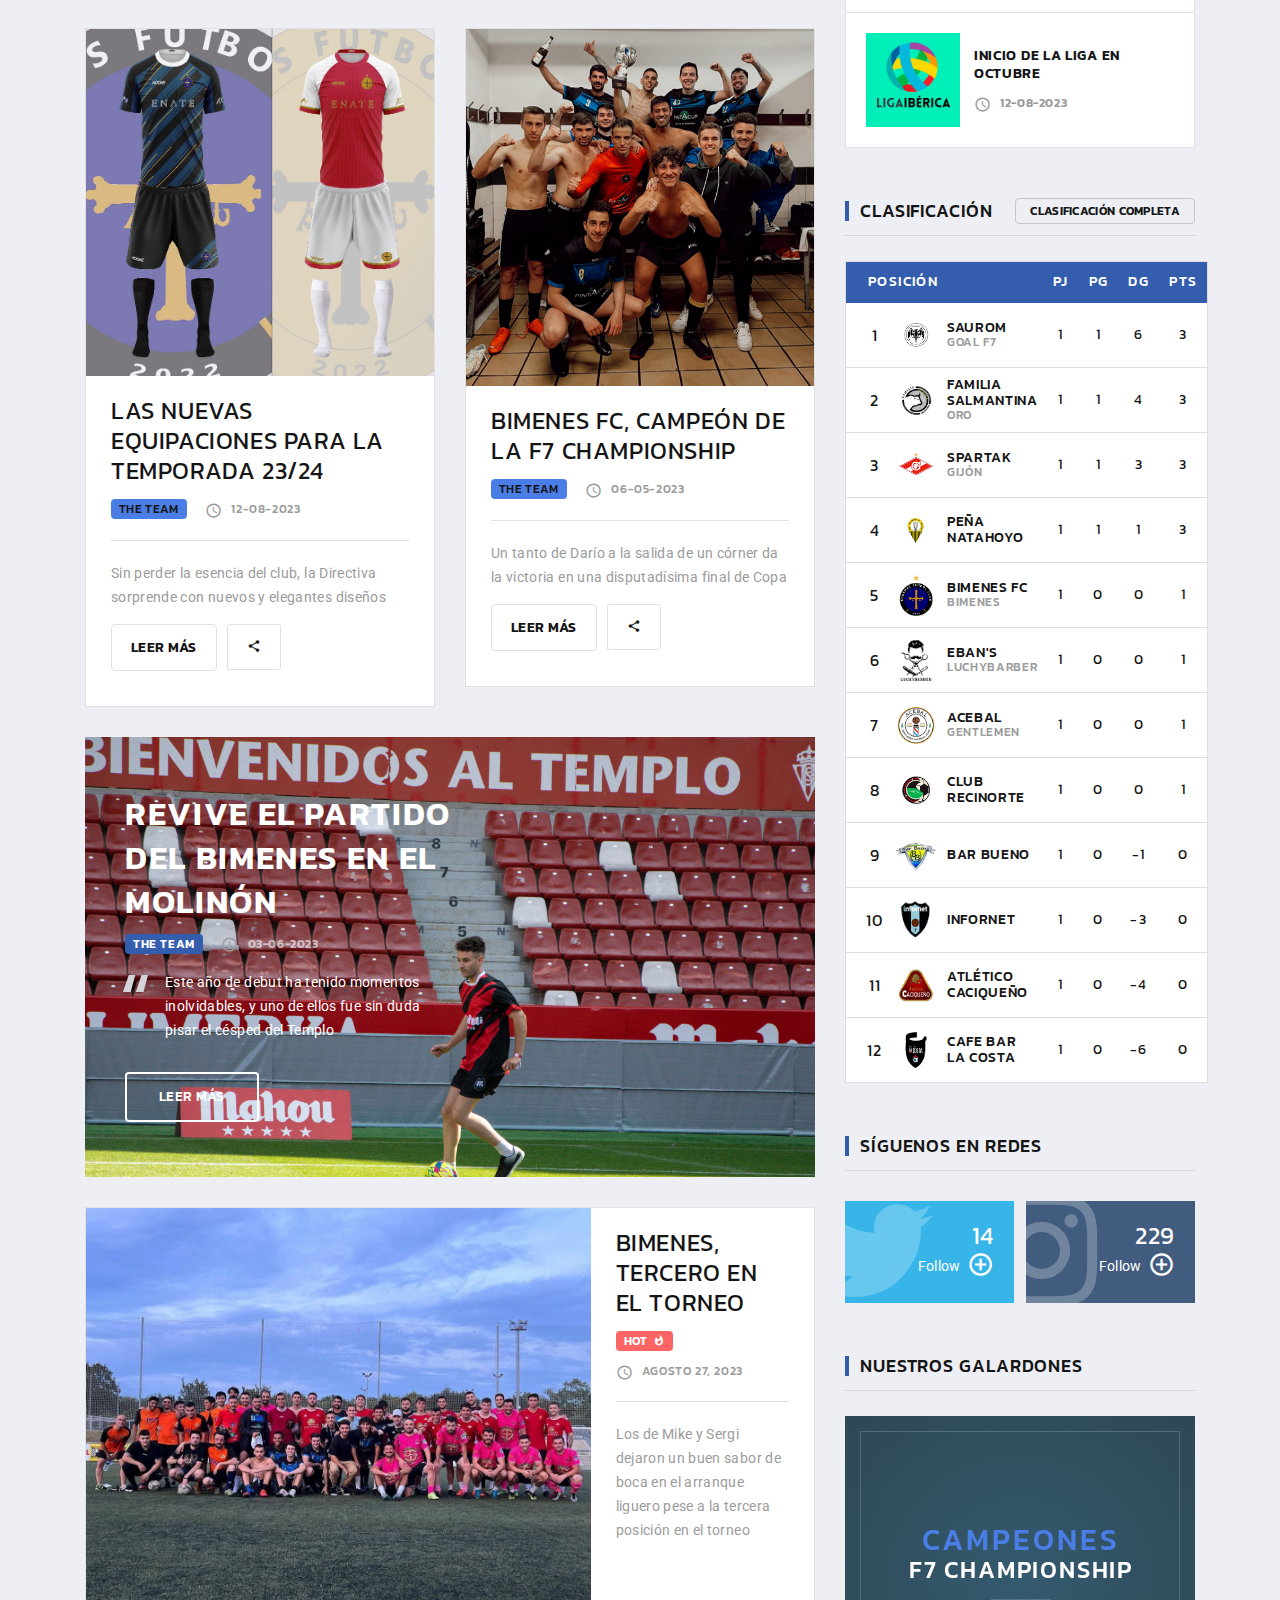
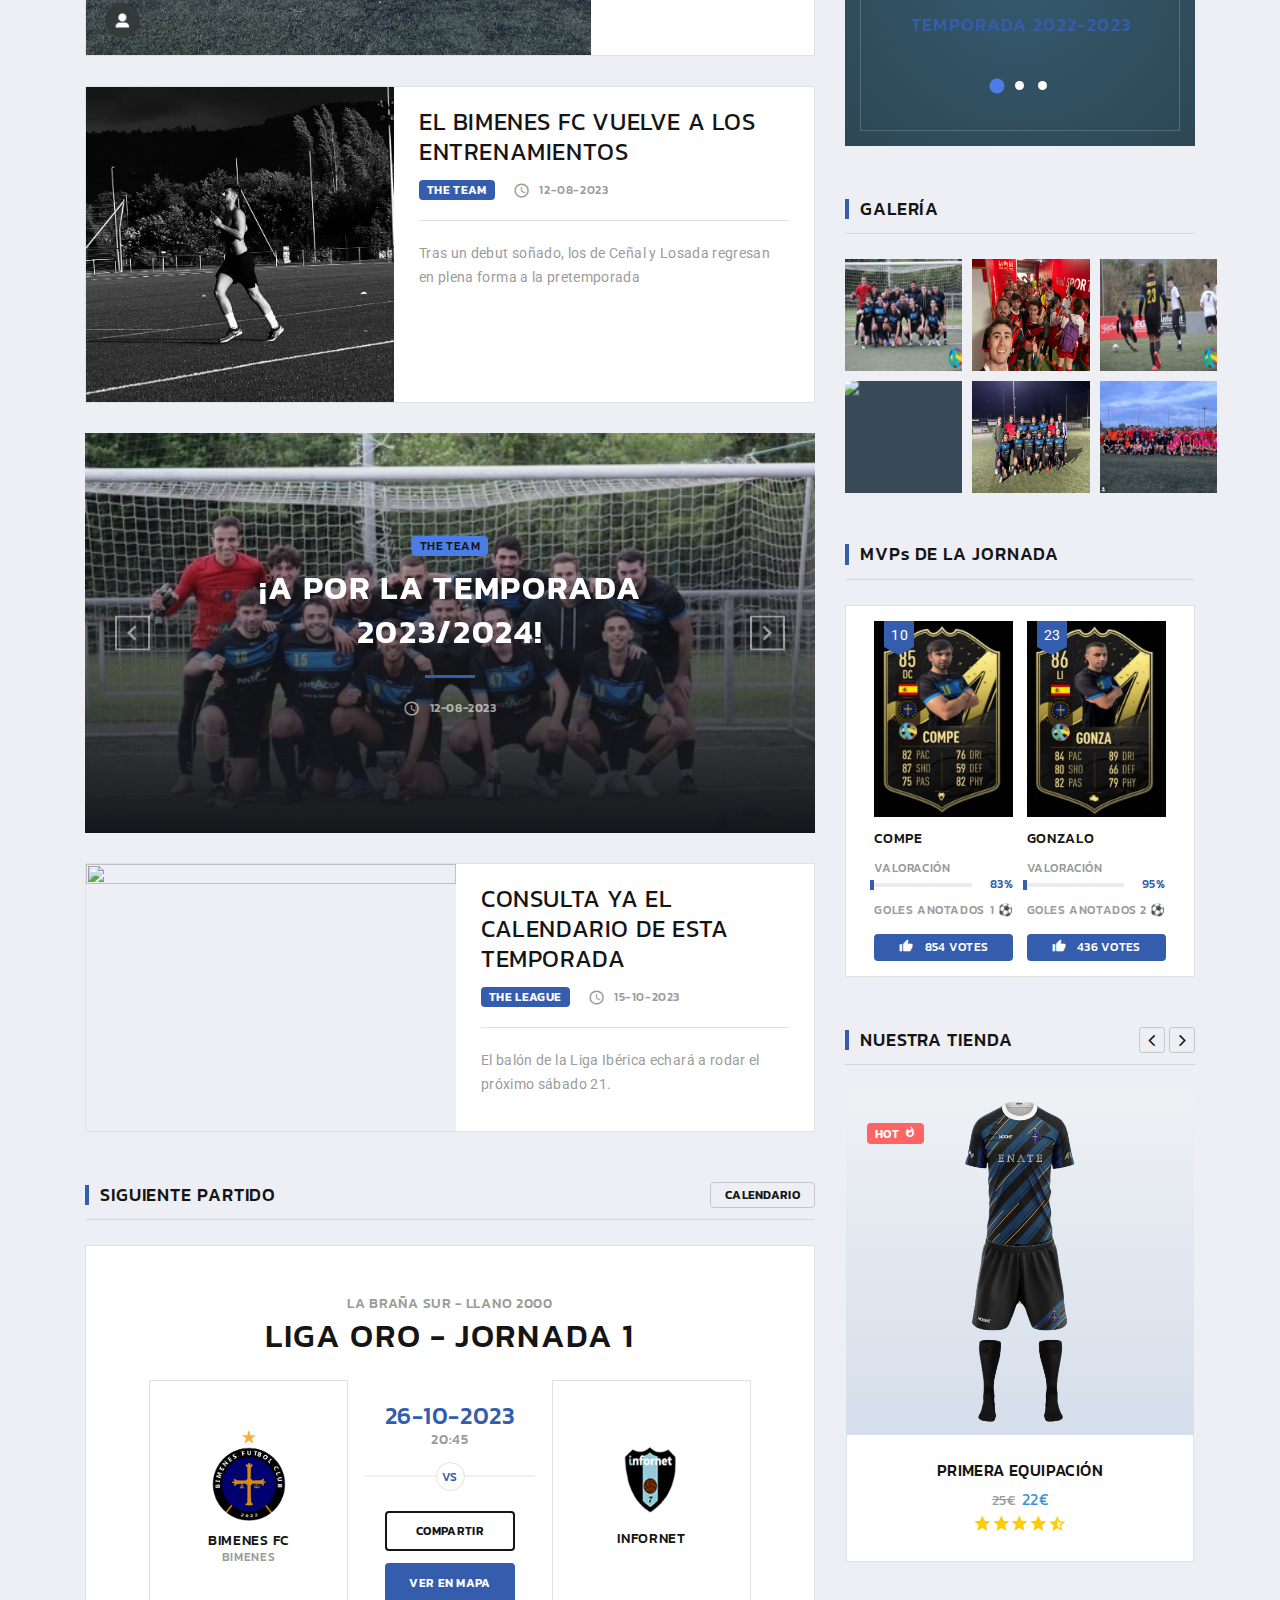
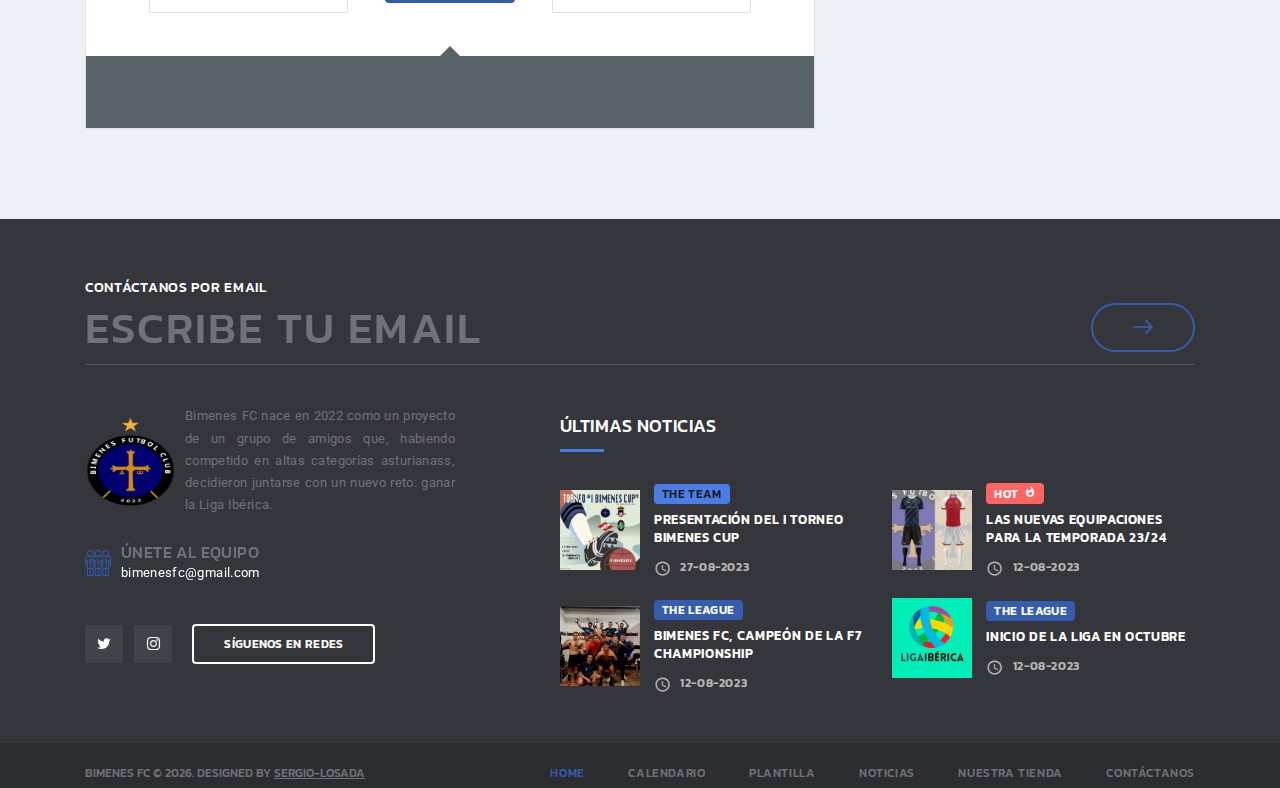
==== commit 1e97e52c: "Updated leaderboard" ====
--- a/index.html
+++ b/index.html
@@ -72,9 +72,9 @@
                       data-nav-custom=".owl-carousel-navbar">
                       <!-- Post Inline-->
                       <article class="post-inline">
-                        <time class="post-inline-time" datetime="2023">12-05-2023</time>
-                        <p class="post-inline-title">Bimenes FC 3-0 Inter de Tremañes</p>
-                      </article>
+                                                <time class="post-inline-time" datetime="2023">21-10-2023</time>
+                                                <p class="post-inline-title">Eban's Luchybarber 3-3 Bimenes FC</p>
+                                            </article>
                       <!-- Post Inline-->
                       <article class="post-inline">
                         <time class="post-inline-time" datetime="2023">27-05-2023</time>
@@ -314,22 +314,22 @@
               <div class="row row-30">
                 <div class="col-md-6">
                   <!-- Post Future-->
-                  <article class="post-future"><a class="post-future-figure" href="#"><img src="images/carteles/j1.jpg"
+                  <article class="post-future"><a class="post-future-figure" href="#"><img src="images/carteles/j2.jpg"
                         alt="" width="368" height="587" /></a>
                     <div class="post-future-main">
-                      <h4 class="post-future-title">MATCHDAY 1 Luchybarber - Bimenes</h4>
+                      <h4 class="post-future-title">MATCHDAY 2 Bimenes - Infornet</h4>
                       <div class="post-future-meta">
                         <!-- Badge-->
                         <div class="badge badge-secondary">The Team
                         </div>
                         <div class="post-future-time"><span class="icon mdi mdi-clock"></span>
-                          <time datetime="2023">21-10-2023</time>
+                          <time datetime="2023">26-10-2023</time>
                         </div>
                       </div>
                       <hr />
                       <div class="post-future-text">
-                        <p>Liga Oro: Jornada 1</p>
-                        <p>LA BRAÑA SUR LLANO 2000 - 18:00</p>
+                        <p>Liga Oro: Jornada 2</p>
+                        <p>MONTEVIL CAMPO 1 - 20:45</p>
                       </div>
                       <div class="post-future-footer group-flex group-flex-xs">
                         <a class="button button-gray-outline" href="pages/torneo.html" data-titulo="Noticia 1">Leer
@@ -650,8 +650,8 @@
                       <div class="game-result-team-country">Bimenes</div>
                     </div>
                     <div class="game-info-middle game-info-middle-vertical">
-                      <time class="time-big" datetime="2023-08-17"><span class="heading-4">21-10-2023</span><time
-                          datetime="18:00"> 18:00 </time>
+                      <time class="time-big" datetime="2023-08-17"><span class="heading-4">26-10-2023</span><time
+                          datetime="18:00"> 20:45 </time>
                       </time>
                       <div class="game-result-divider-wrap"><span class="game-info-team-divider">VS</span></div>
                       <div class="group-sm">
@@ -664,16 +664,15 @@
                           </ul>
                         </div>
                         <!-- <a id="arenal" class="button button-sm button-primary" href="https://goo.gl/maps/2JCzdhnDReGMMjDz7" target="_blank">Ver en mapa</a> -->
-                        <a id="llano" class="button button-sm button-primary"
-                          href="https://maps.app.goo.gl/LaiW3HFJBeBe7PpF8" target="_blank">Ver en mapa</a>
-                        <!-- <a id="montevil" class="button button-sm button-primary" href="https://maps.app.goo.gl/eKvhzbqfXWyTWCP7A" target="_blank">Ver en mapa</a> -->
+                        <!-- <a id="llano" class="button button-sm button-primary" href="https://maps.app.goo.gl/LaiW3HFJBeBe7PpF8" target="_blank">Ver en mapa</a> -->
+                        <a id="montevil" class="button button-sm button-primary" href="https://maps.app.goo.gl/eKvhzbqfXWyTWCP7A" target="_blank">Ver en mapa</a>
                       </div>
                     </div>
                     <div class="game-info-team game-info-team-second">
-                      <figure><img src="images/Iconos equipos/LuchyBarber.png" alt="" width="61" height="91" />
+                      <figure><img src="images/Iconos equipos/Infornet.png" alt="" width="61" height="91" />
                       </figure>
-                      <div class="game-result-team-name">LuchyBarber</div>
-                      <div class="game-result-team-country">Gijón</div>
+                      <div class="game-result-team-name">Infornet</div>
+                      <div class="game-result-team-country"></div>
                     </div>
                   </div>
                 </div>
@@ -707,6 +706,43 @@
                     data-autoplay="true" data-stage-padding="0" data-loop="true" data-margin="30"
                     data-mouse-drag="false" data-animation-in="fadeIn" data-animation-out="fadeOut"
                     data-nav-custom=".owl-carousel-outer-navigation-1">
+                    <!-- Game Result Creative-->
+                    <article class="game-result game-result-creative">
+                      <div class="game-result-main-vertical">
+                        <div class="game-result-team game-result-team-horizontal game-result-team-first">
+                          <figure class="game-result-team-figure"><img src="images\Iconos equipos\luchybarber.png"
+                              alt="" width="31" height="41" />
+                          </figure>
+                          <div class="game-result-team-title">
+                            <div class="game-result-team-name">Eban's</div>
+                            <div class="game-result-team-country">Luchybarber</div>
+                          </div>
+                          <div class="game-result-score game-result-score-big">3
+                          </div>
+                        </div><span class="game-result-team-divider">VS</span>
+                        <div class="game-result-team game-result-team-horizontal game-result-team-second">
+                          <figure class="game-result-team-figure"><img src="images\Iconos equipos\bimenes-escudo.png"
+                              alt="" width="40" height="32" />
+                          </figure>
+                          <div class="game-result-team-title">
+                            <div class="game-result-team-name">Bimenes FC</div>
+                            <div class="game-result-team-country">Bimenes</div>
+                          </div>
+                          <div class="game-result-score game-result-score-big game-result-team-win">3<span
+                            class="game-result-team-label game-result-team-label-right">E</span>
+                          </div>
+                        </div>
+                      </div>
+                      <div class="game-result-footer">
+                        <ul class="game-result-details">
+                          <li>Visitante</li>
+                          <li>La Braña - Llano 2000</li>
+                          <li>
+                            <time datetime="2020-04-14">21-10-2023</time>
+                          </li>
+                        </ul>
+                      </div>
+                    </article>
                     <!-- Game Result Creative-->
                     <article class="game-result game-result-creative">
                       <div class="game-result-main-vertical">
@@ -878,122 +914,122 @@
                             <div class="team-country">Goal f7</div>
                           </div>
                         </td>
-                        <td>0</td>
-                        <td>0</td>
-                        <td>0</td>
-                        <td>0</td>
+                        <td>1</td>
+                        <td>1</td>
+                        <td>6</td>
+                        <td>3</td>
                       </tr>
                       <tr>
                         <td><span>2</span></td>
                         <td class="team-inline">
-                          <div class="team-figure"><img src="images\Iconos equipos\bimenes-escudo.png" alt="" width="34"
-                              height="34" />
+                          <div class="team-figure"><img src="images\Iconos equipos\salmantina.png" alt="" width="35"
+                              height="39" />
                           </div>
                           <div class="team-title">
-                            <div class="team-name">Bimenes FC</div>
-                            <div class="team-country">Bimenes</div>
+                            <div class="team-name">Familia Salmantina</div>
+                            <div class="team-country">Oro</div>
                           </div>
                         </td>
-                        <td>0</td>
-                        <td>0</td>
-                        <td>0</td>
-                        <td>0</td>
+                        <td>1</td>
+                        <td>1</td>
+                        <td>4</td>
+                        <td>3</td>
                       </tr>
                       <tr>
                         <td><span>3</span></td>
                         <td class="team-inline">
-                          <div class="team-figure"><img src="images/Iconos equipos/Acebal.png" alt="" width="44"
-                              height="53" />
+                          <div class="team-figure"><img src="images\Iconos equipos\spartak.png" alt="" width="34"
+                              height="42" />
                           </div>
                           <div class="team-title">
-                            <div class="team-name">Acebal</div>
-                            <div class="team-country">Gentlemen</div>
+                            <div class="team-name">Spartak</div>
+                            <div class="team-country">Gijón</div>
                           </div>
                         </td>
-                        <td>0</td>
-                        <td>0</td>
-                        <td>0</td>
-                        <td>0</td>
+                        <td>1</td>
+                        <td>1</td>
+                        <td>3</td>
+                        <td>3</td>
                       </tr>
                       <tr>
                         <td><span>4</span></td>
                         <td class="team-inline">
-                          <div class="team-figure"><img src="images\Iconos equipos\salmantina.png" alt="" width="35"
-                              height="39" />
+                          <div class="team-figure"><img src="images\Iconos equipos\PeñaNatahoyo.png" alt="" width="30"
+                              height="35" />
                           </div>
                           <div class="team-title">
-                            <div class="team-name">Familia Salmantina</div>
-                            <div class="team-country">Oro</div>
+                            <div class="team-name">Peña Natahoyo</div>
+                            <div class="team-country"></div>
                           </div>
                         </td>
-                        <td>0</td>
-                        <td>0</td>
-                        <td>0</td>
-                        <td>0</td>
+                        <td>1</td>
+                        <td>1</td>
+                        <td>1</td>
+                        <td>3</td>
                       </tr>
                       <tr>
                         <td><span>5</span></td>
                         <td class="team-inline">
-                          <div class="team-figure"><img src="images\Iconos equipos\PeñaNatahoyo.png" alt="" width="30"
-                              height="35" />
+                          <div class="team-figure"><img src="images\Iconos equipos\bimenes-escudo.png" alt="" width="34"
+                              height="34" />
                           </div>
                           <div class="team-title">
-                            <div class="team-name">Peña natahoyo</div>
-                            <div class="team-country"></div>
+                            <div class="team-name">Bimenes FC</div>
+                            <div class="team-country">Bimenes</div>
                           </div>
                         </td>
+                        <td>1</td>
                         <td>0</td>
                         <td>0</td>
-                        <td>0</td>
-                        <td>0</td>
+                        <td>1</td>
                       </tr>
                       <tr>
                         <td><span>6</span></td>
                         <td class="team-inline">
-                          <div class="team-figure"><img src="images\Iconos equipos\Ofimo.png" alt="" width="40"
-                              height="48" />
+                          <div class="team-figure"><img src="images\Iconos equipos\LuchyBarber.png" alt="" width="34"
+                              height="42" />
                           </div>
                           <div class="team-title">
-                            <div class="team-name">Club Atletico Ofimo</div>
-                            <div class="team-country"></div>
+                            <div class="team-name">Eban's</div>
+                            <div class="team-country">Luchybarber</div>
                           </div>
                         </td>
+                        <td>1</td>
                         <td>0</td>
                         <td>0</td>
-                        <td>0</td>
-                        <td>0</td>
+                        <td>1</td>
                       </tr>
                       <tr>
                         <td><span>7</span></td>
                         <td class="team-inline">
-                          <div class="team-figure"><img src="images\Iconos equipos\BarLaCosta.png" alt="" width="40"
-                              height="48" />
+                          <div class="team-figure"><img src="images/Iconos equipos/Acebal.png" alt="" width="44"
+                              height="53" />
                           </div>
                           <div class="team-title">
-                            <div class="team-name">Cafe Bar La costa</div>
-                            <div class="team-country"></div>
+                            <div class="team-name">Acebal</div>
+                            <div class="team-country">Gentlemen</div>
                           </div>
                         </td>
+                        <td>1</td>
                         <td>0</td>
                         <td>0</td>
-                        <td>0</td>
-                        <td>0</td>
+                        <td>1</td>
                       </tr>
                       <tr>
                         <td><span>8</span></td>
                         <td class="team-inline">
-                          <div class="team-figure"><img src="images\Iconos equipos\LuchyBarber.png" alt="" width="34"
+                          <div class="team-figure"><img src="images\Iconos equipos\Recinorte.png" alt="" width="34"
                               height="42" />
                           </div>
                           <div class="team-title">
-                            <div class="team-name">Eban´s</div>
-                            <div class="team-country">Luchybarber</div>
+                            <div class="team-name">Club Recinorte</div>
+                            <div class="team-country"></div>
                           </div>
                         </td>
+                        <td>1</td>
                         <td>0</td>
                         <td>0</td>
-                        <td>0</td>
-                        <td>0</td>
+                        <td>1</td>
                       </tr>
                       <tr>
                         <td><span>9</span></td>
@@ -1006,89 +1042,57 @@
                             <div class="team-country"></div>
                           </div>
                         </td>
+                        <td>1</td>
                         <td>0</td>
-                        <td>0</td>
-                        <td>0</td>
+                        <td>-1</td>
                         <td>0</td>
                       </tr>
                       <tr>
                         <td><span>10</span></td>
                         <td class="team-inline">
-                          <div class="team-figure"><img src="images\Iconos equipos\Recinorte.png" alt="" width="34"
+                          <div class="team-figure"><img src="images\Iconos equipos\Infornet.png" alt="" width="34"
                               height="42" />
                           </div>
                           <div class="team-title">
-                            <div class="team-name">Club Recinorte</div>
+                            <div class="team-name">Infornet</div>
                             <div class="team-country"></div>
                           </div>
                         </td>
+                        <td>1</td>
                         <td>0</td>
-                        <td>0</td>
-                        <td>0</td>
+                        <td>-3</td>
                         <td>0</td>
                       </tr>
                       <tr>
                         <td><span>11</span></td>
                         <td class="team-inline">
-                          <div class="team-figure"><img src="images\Iconos equipos\spartak.png" alt="" width="34"
+                          <div class="team-figure"><img src="images\Iconos equipos\caciqueño.jpg" alt="" width="34"
                               height="42" />
                           </div>
                           <div class="team-title">
-                            <div class="team-name">Spartak</div>
-                            <div class="team-country">Gijón</div>
+                            <div class="team-name">Atlético Caciqueño</div>
+                            <div class="team-country"></div>
                           </div>
                         </td>
+                        <td>1</td>
                         <td>0</td>
-                        <td>0</td>
-                        <td>0</td>
+                        <td>-4</td>
                         <td>0</td>
                       </tr>
                       <tr>
                         <td><span>12</span></td>
                         <td class="team-inline">
-                          <div class="team-figure"><img src="images\Iconos equipos\Gallery.png" alt="" width="34"
-                              height="42" />
+                          <div class="team-figure"><img src="images\Iconos equipos\BarLaCosta.png" alt="" width="40"
+                              height="48" />
                           </div>
                           <div class="team-title">
-                            <div class="team-name">Gallery</div>
+                            <div class="team-name">Cafe Bar La costa</div>
                             <div class="team-country"></div>
                           </div>
                         </td>
+                        <td>1</td>
                         <td>0</td>
-                        <td>0</td>
-                        <td>0</td>
-                        <td>0</td>
-                      </tr>
-                      <tr>
-                        <td><span>13</span></td>
-                        <td class="team-inline">
-                          <div class="team-figure"><img src="images\Iconos equipos\caciqueño.jpg" alt="" width="34"
-                              height="42" />
-                          </div>
-                          <div class="team-title">
-                            <div class="team-name">Atlético Caciqueño</div>
-                            <div class="team-country"></div>
-                          </div>
-                        </td>
-                        <td>0</td>
-                        <td>0</td>
-                        <td>0</td>
-                        <td>0</td>
-                      </tr>
-                      <tr>
-                        <td><span>14</span></td>
-                        <td class="team-inline">
-                          <div class="team-figure"><img src="images\Iconos equipos\Infornet.png" alt="" width="34"
-                              height="42" />
-                          </div>
-                          <div class="team-title">
-                            <div class="team-name">Infornet</div>
-                            <div class="team-country"></div>
-                          </div>
-                        </td>
-                        <td>0</td>
-                        <td>0</td>
-                        <td>0</td>
+                        <td>-6</td>
                         <td>0</td>
                       </tr>
                     </tbody>
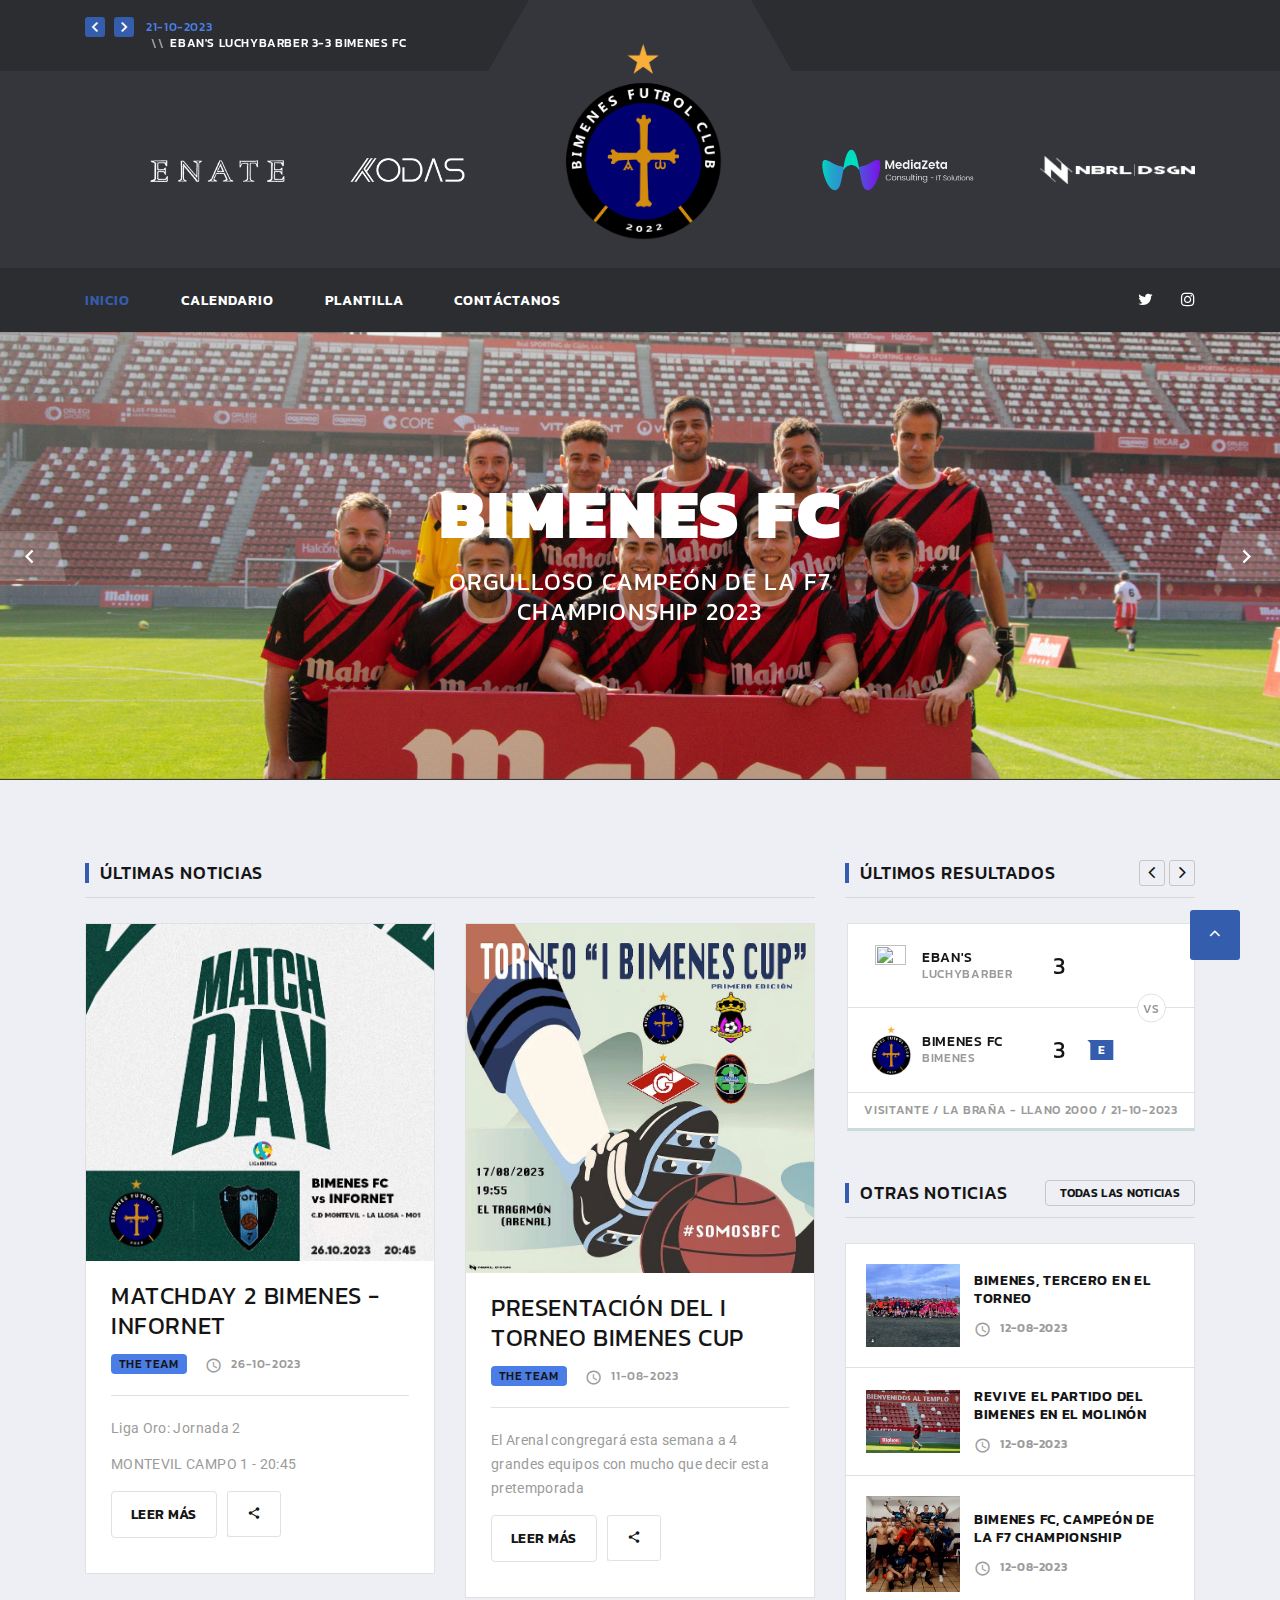
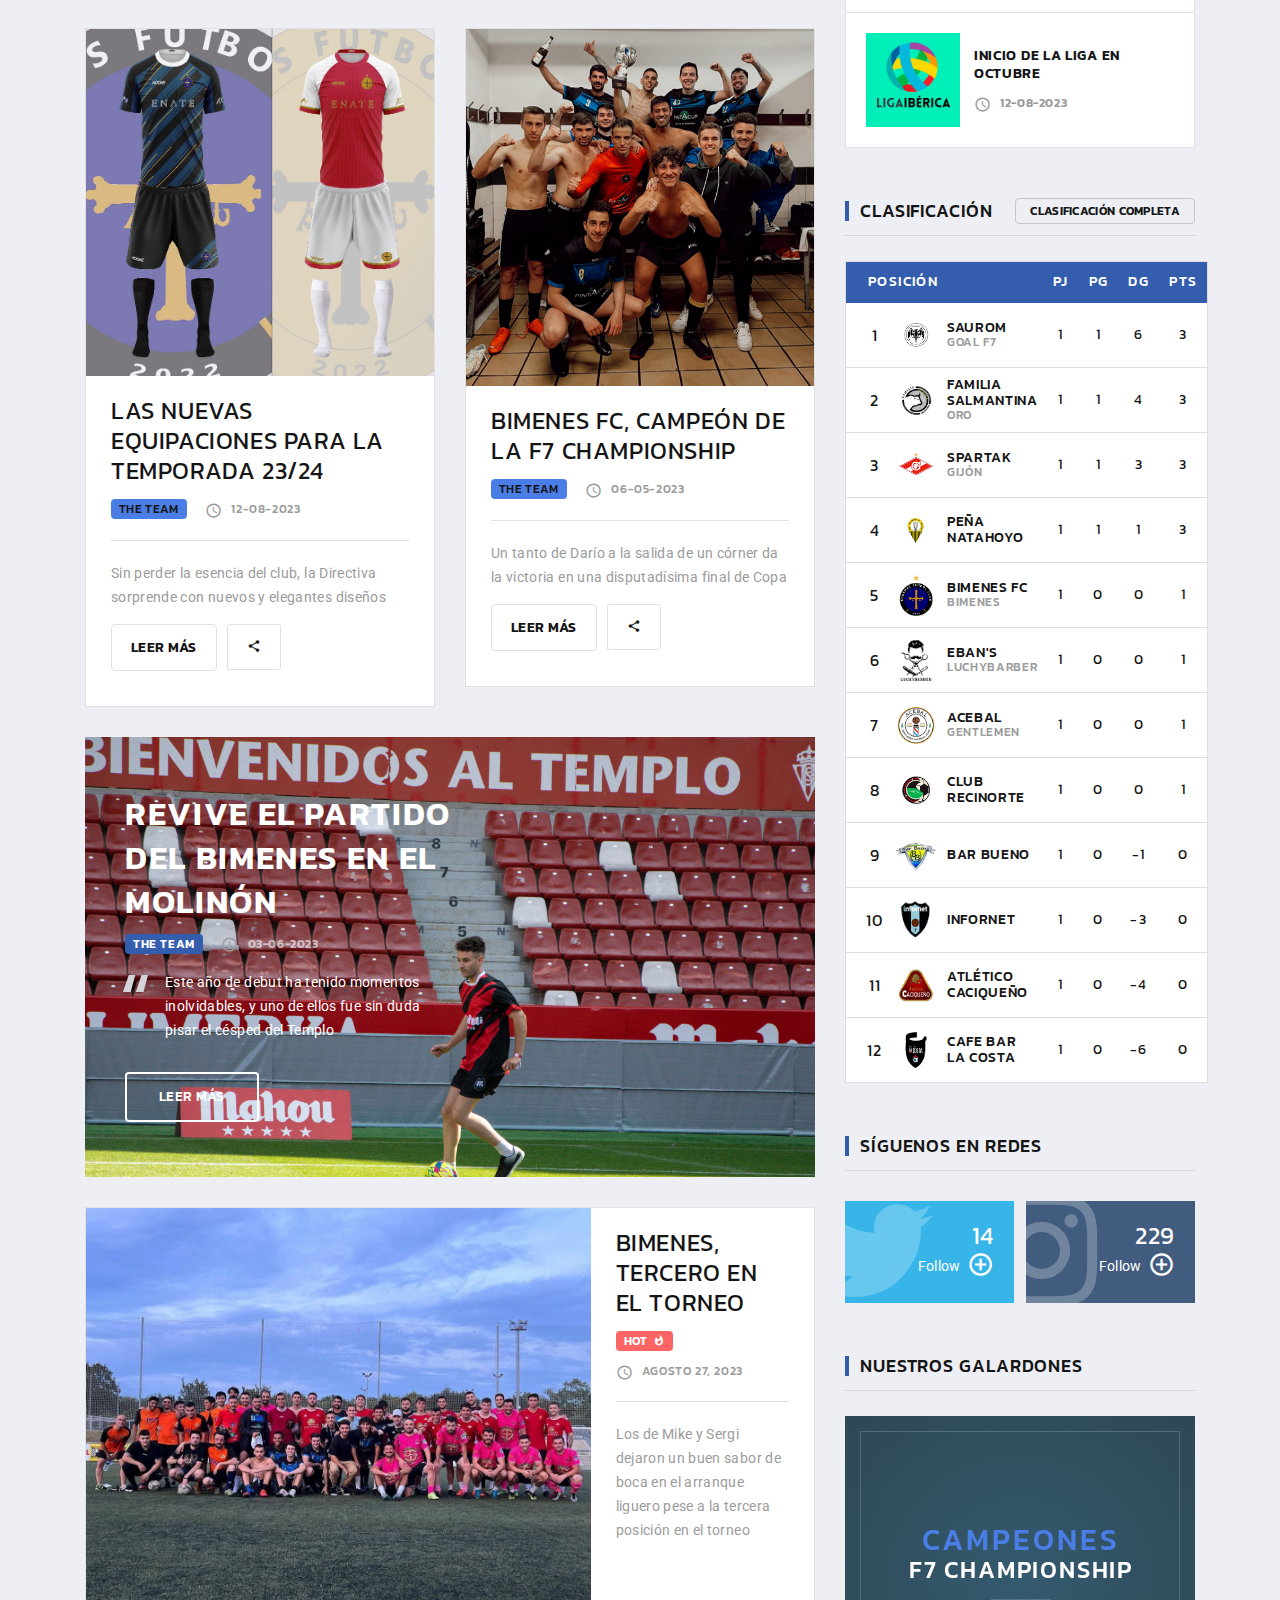
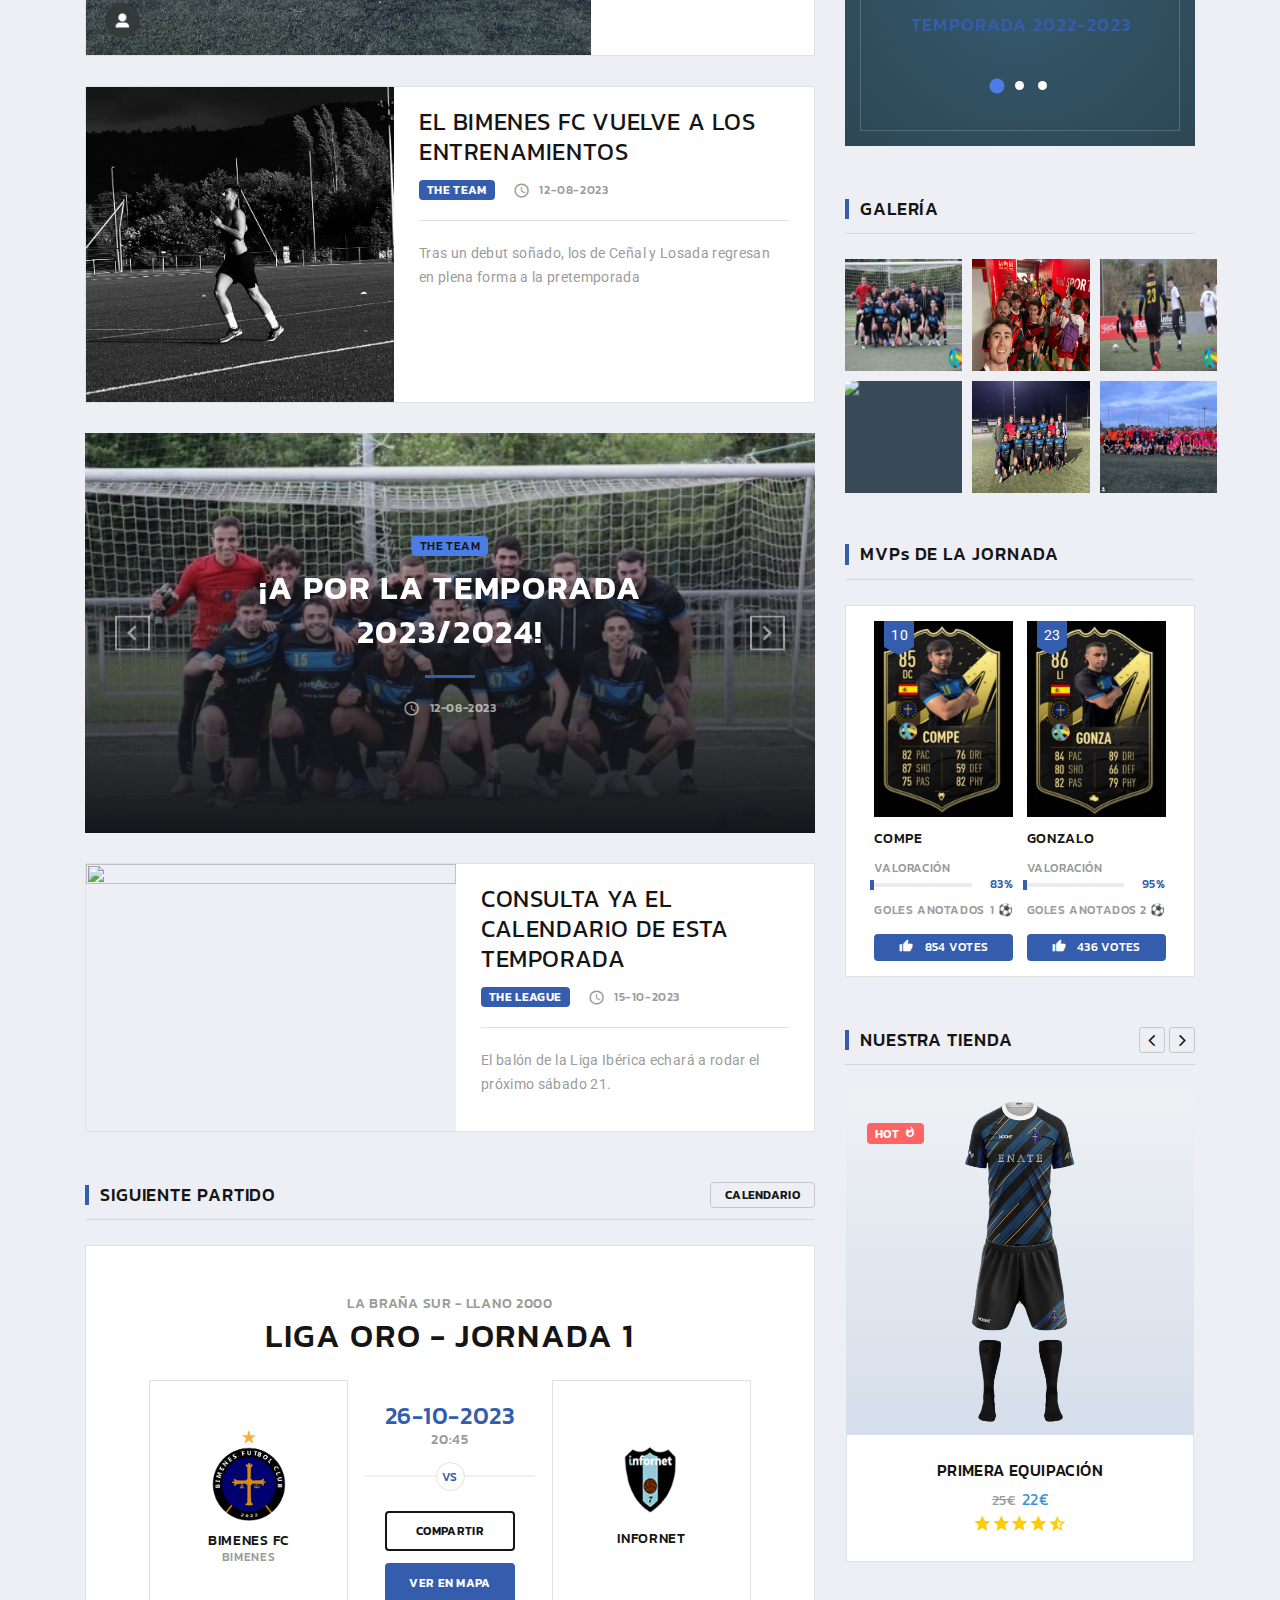
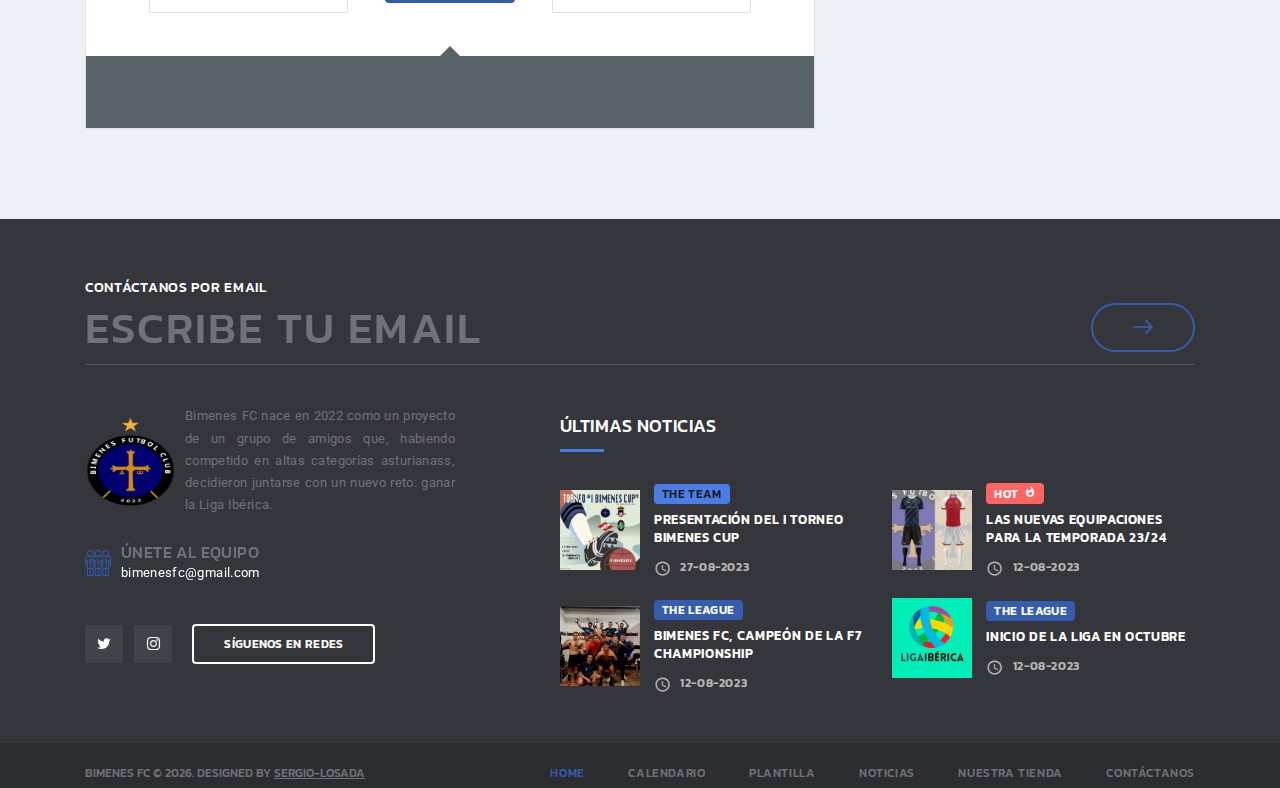
==== commit 4717c53b: "New photos" ====
--- a/index.html
+++ b/index.html
@@ -186,7 +186,7 @@
                     <li class="rd-navbar-list-item">
                       <a class="rd-navbar-list-link" href="https://uk.linkedin.com/in/carlos-alonso-nebril-57b239211"
                         target="_blank">
-                        <img src="images/logo_nebril.png" alt="" width="155" height="80" />
+                        <img src="images/logo_nebril_blanco.png" alt="" width="155" height="80" />
                       </a>
                     </li>
                     <li class="rd-navbar-list-item" style="display: none;">
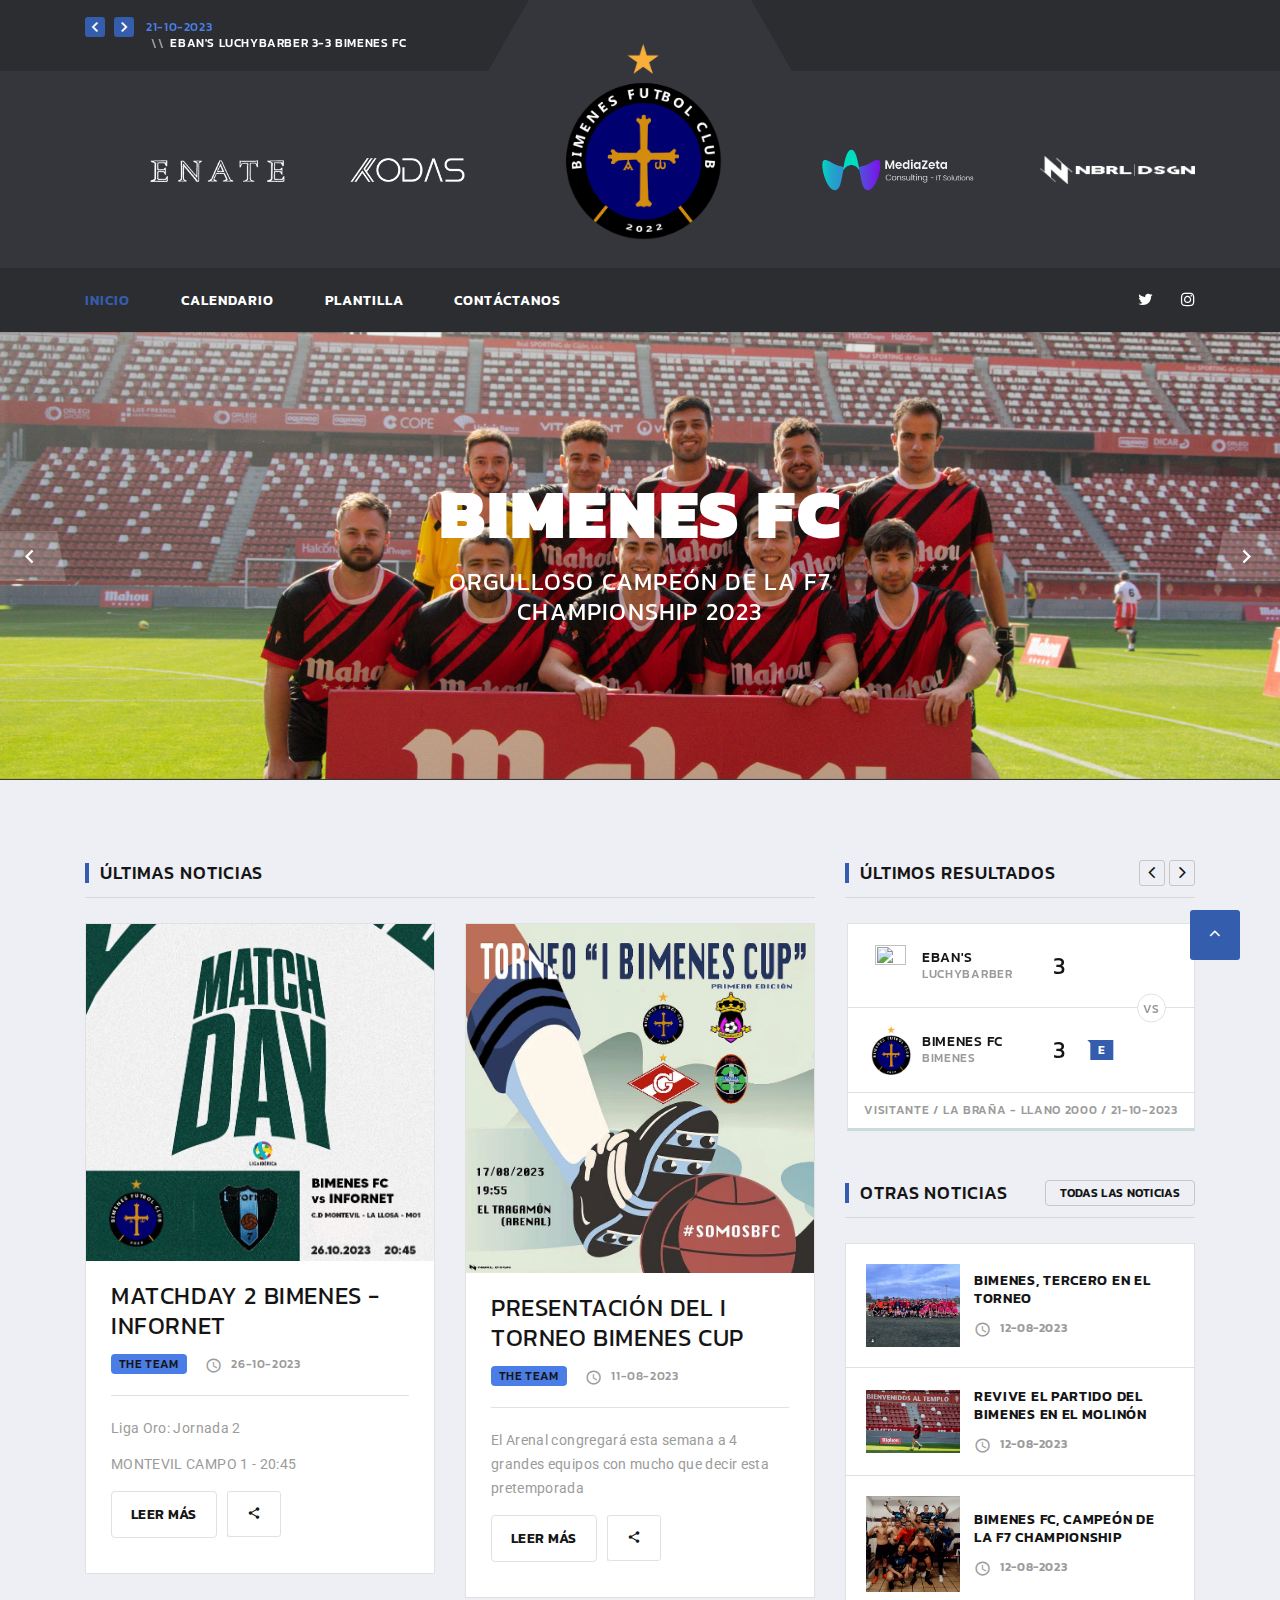
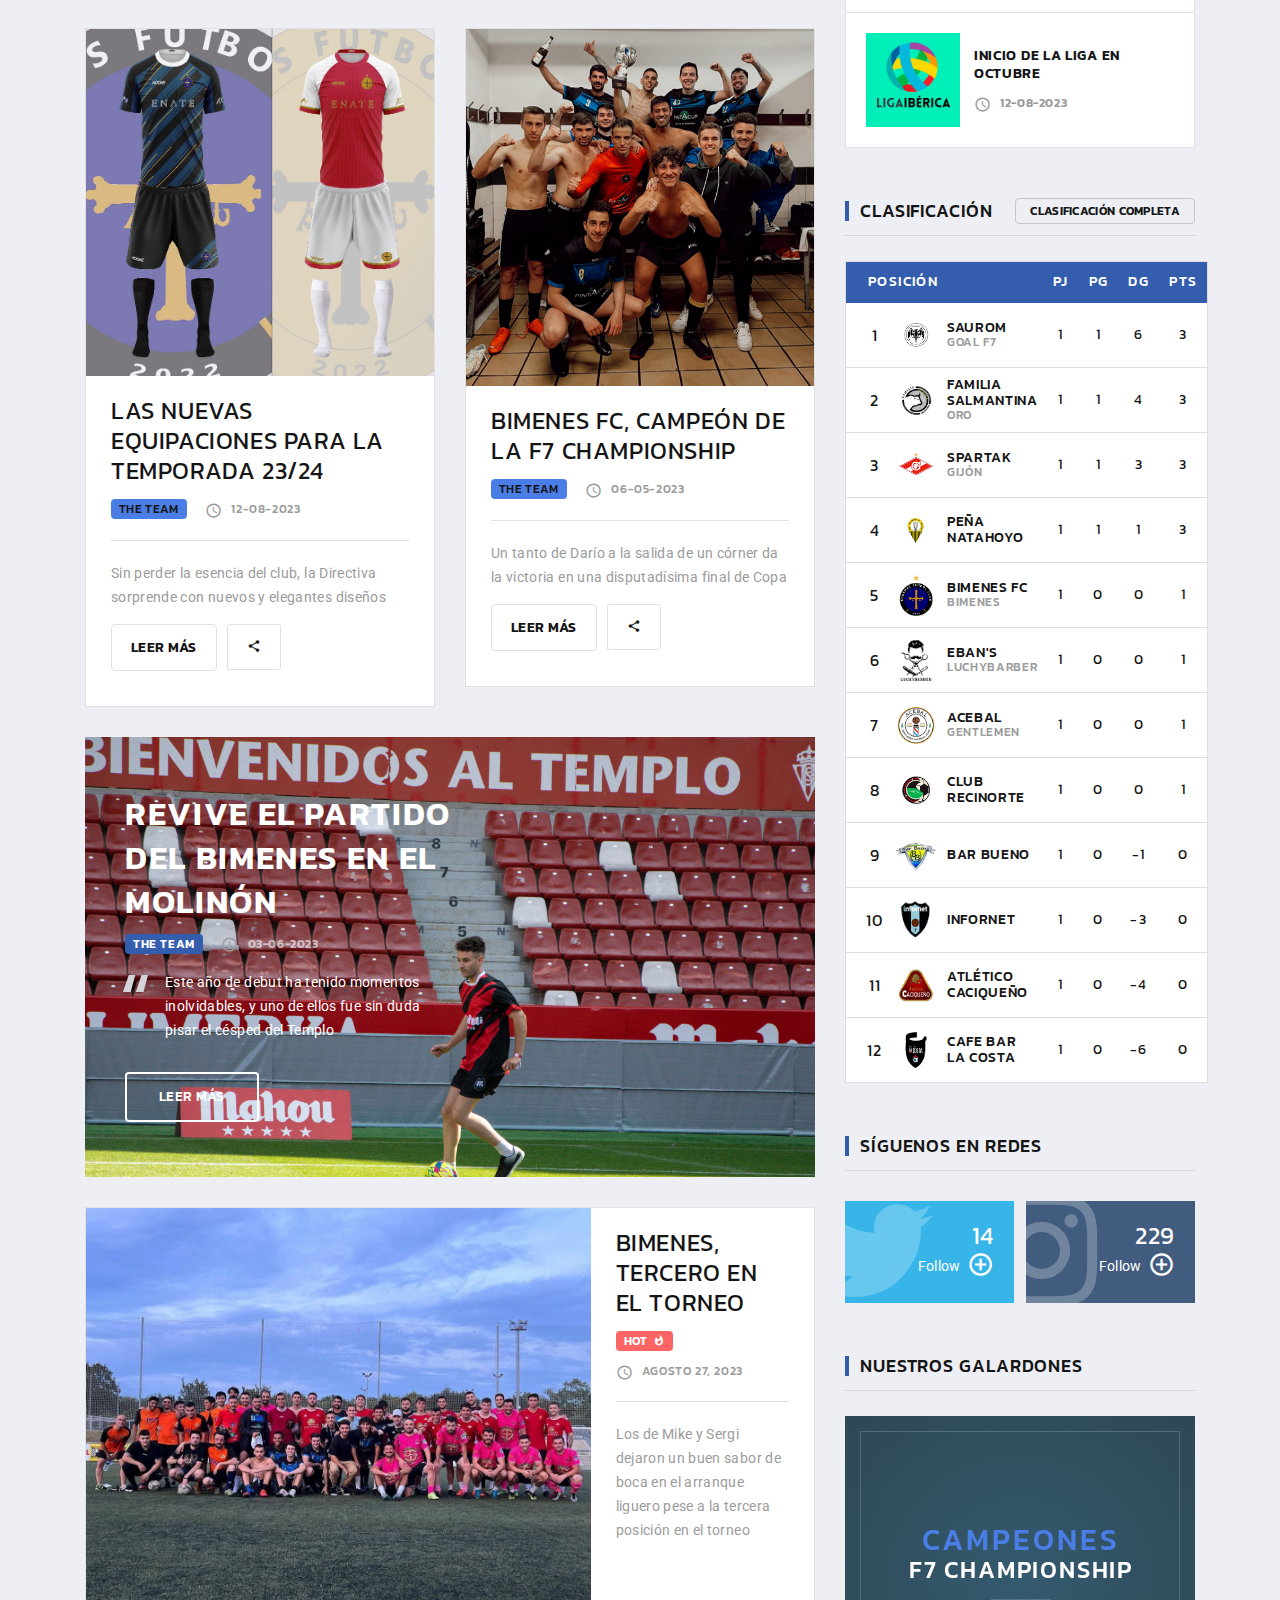
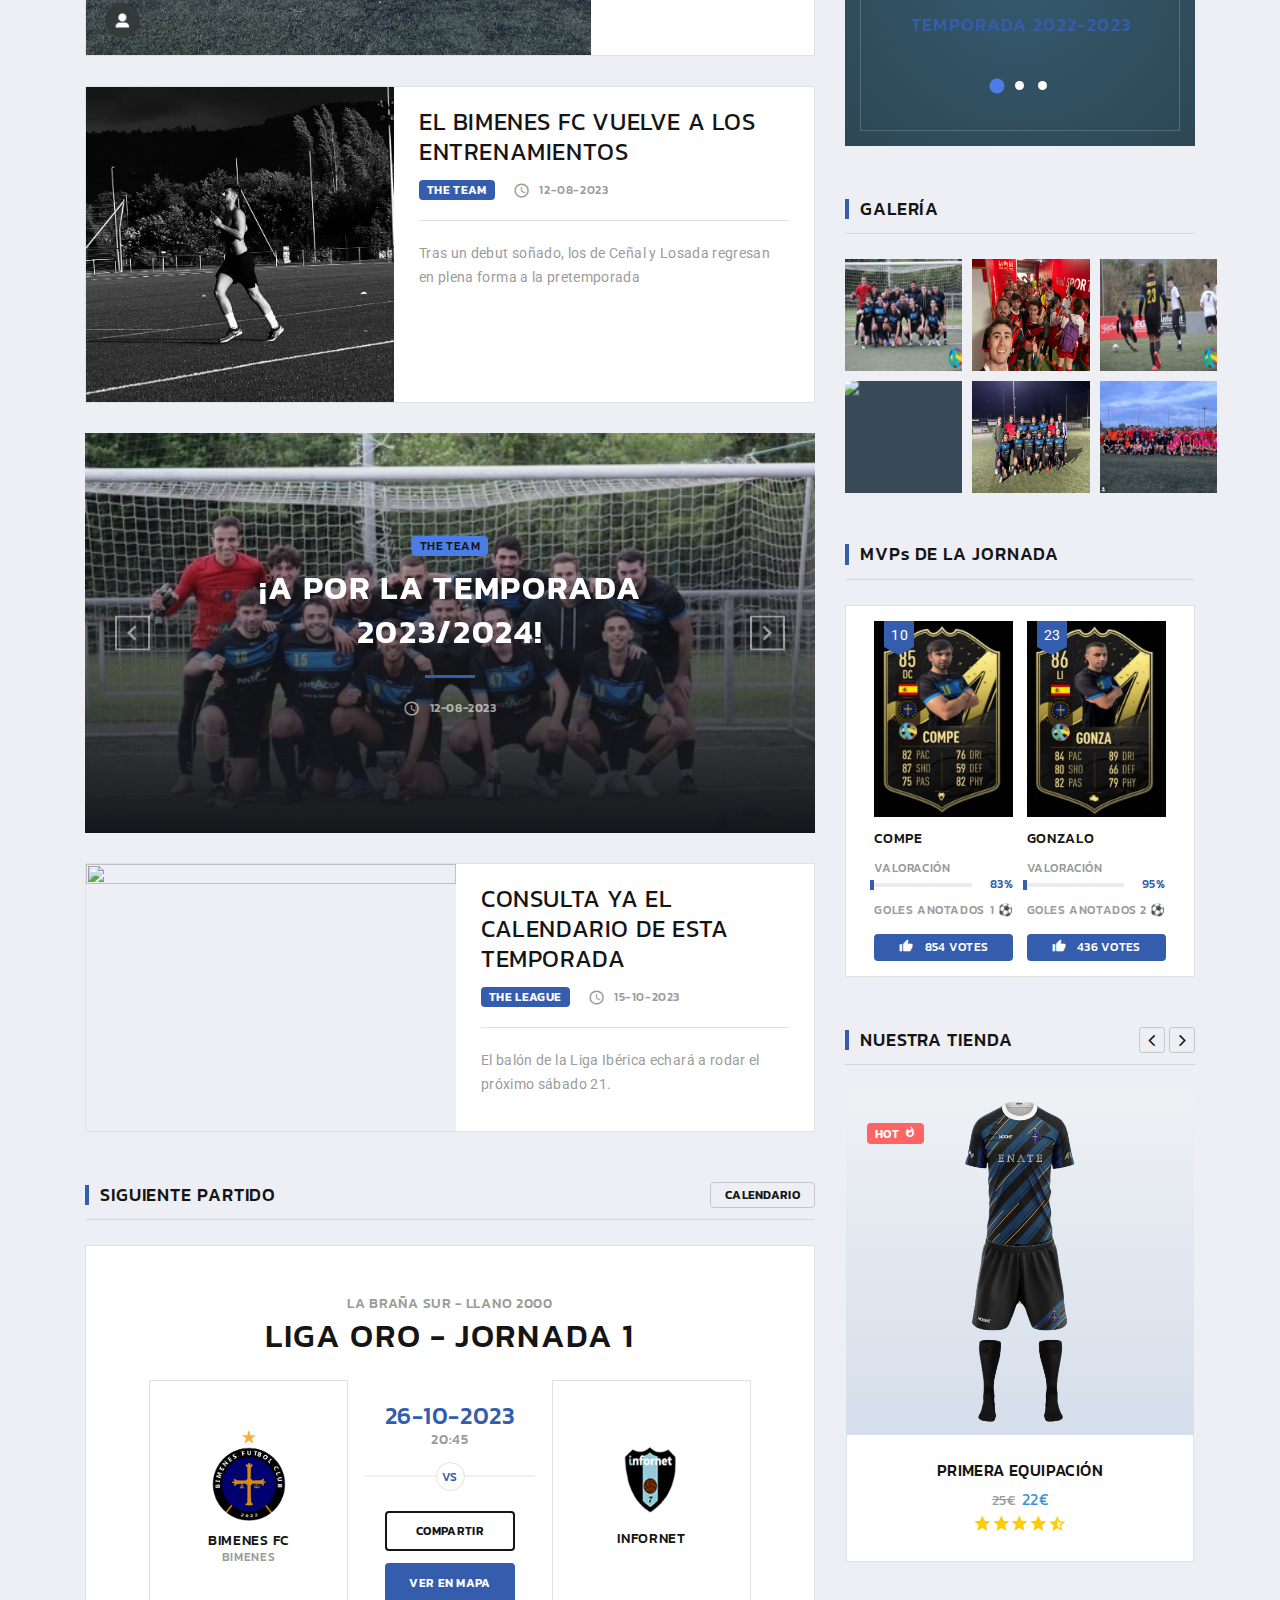
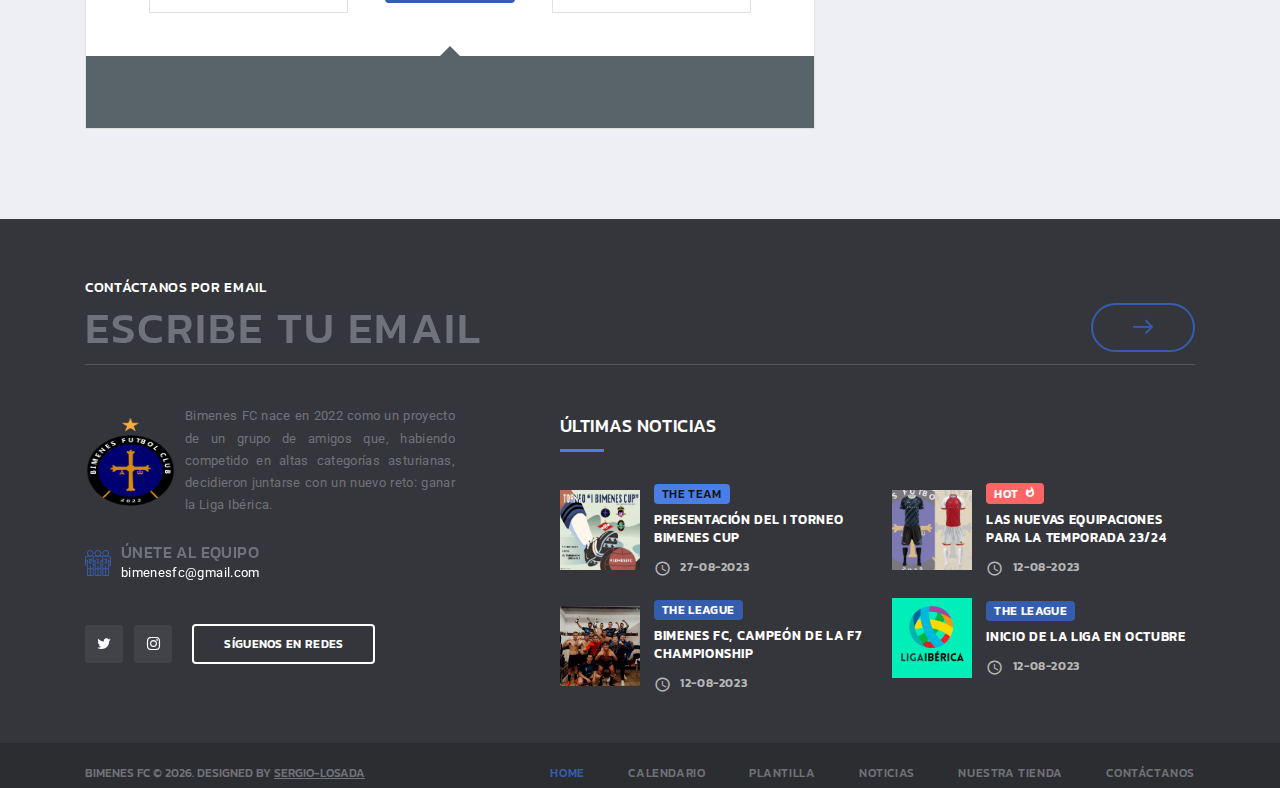
==== commit ebd25423: "typo" ====
--- a/index.html
+++ b/index.html
@@ -184,7 +184,7 @@
                       </a>
                     </li>
                     <li class="rd-navbar-list-item">
-                      <a class="rd-navbar-list-link" href="https://uk.linkedin.com/in/carlos-alonso-nebril-57b239211"
+                      <a class="rd-navbar-list-link" href="https://nbrldsgn.myportfolio.com"
                         target="_blank">
                         <img src="images/logo_nebril_blanco.png" alt="" width="155" height="80" />
                       </a>
@@ -1444,7 +1444,7 @@
                 <div class="unit-body">
                   <p style="text-align: justify;">Bimenes FC nace en 2022 como un proyecto de un grupo de amigos que,
                     habiendo competido en altas categorías
-                    asturianass, decidieron juntarse con un nuevo reto: ganar la Liga Ibérica. </p>
+                    asturianas, decidieron juntarse con un nuevo reto: ganar la Liga Ibérica. </p>
                 </div>
               </article>
               <ul class="list-inline list-inline-bordered list-inline-bordered-lg">
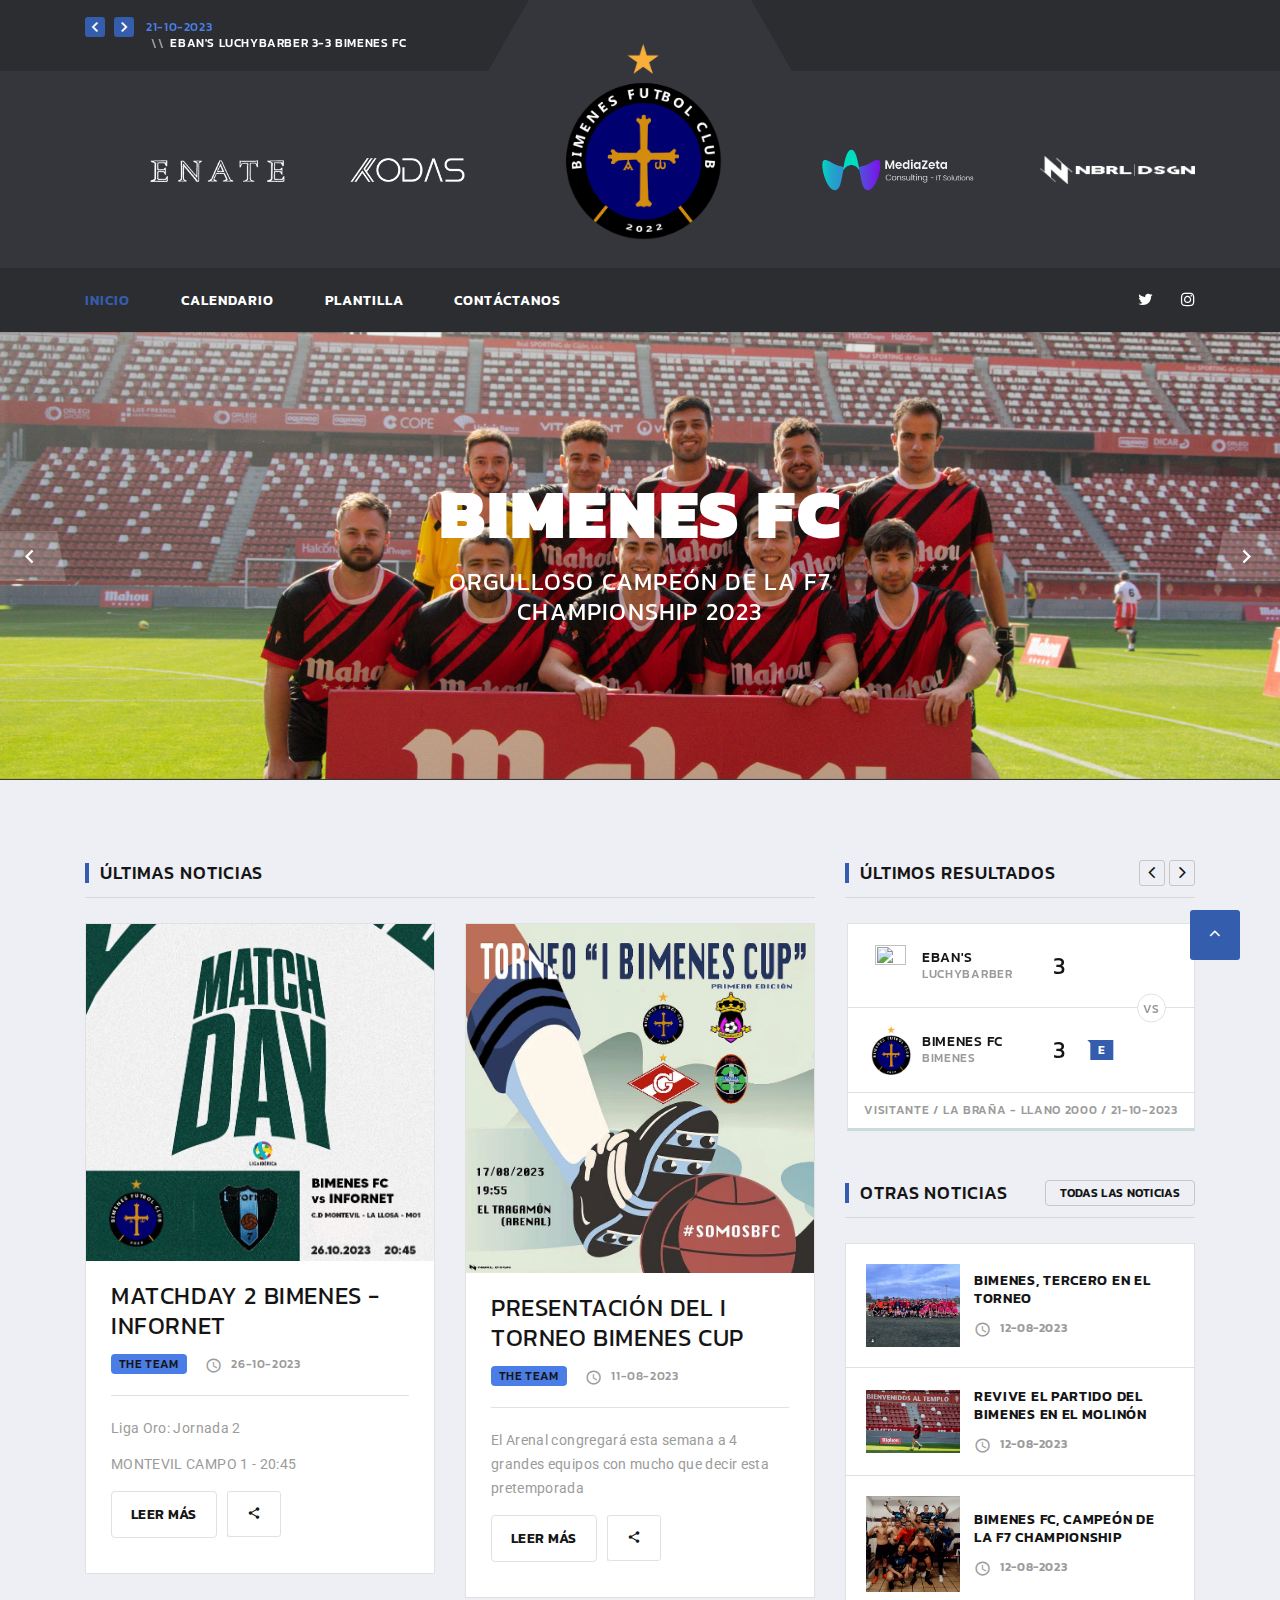
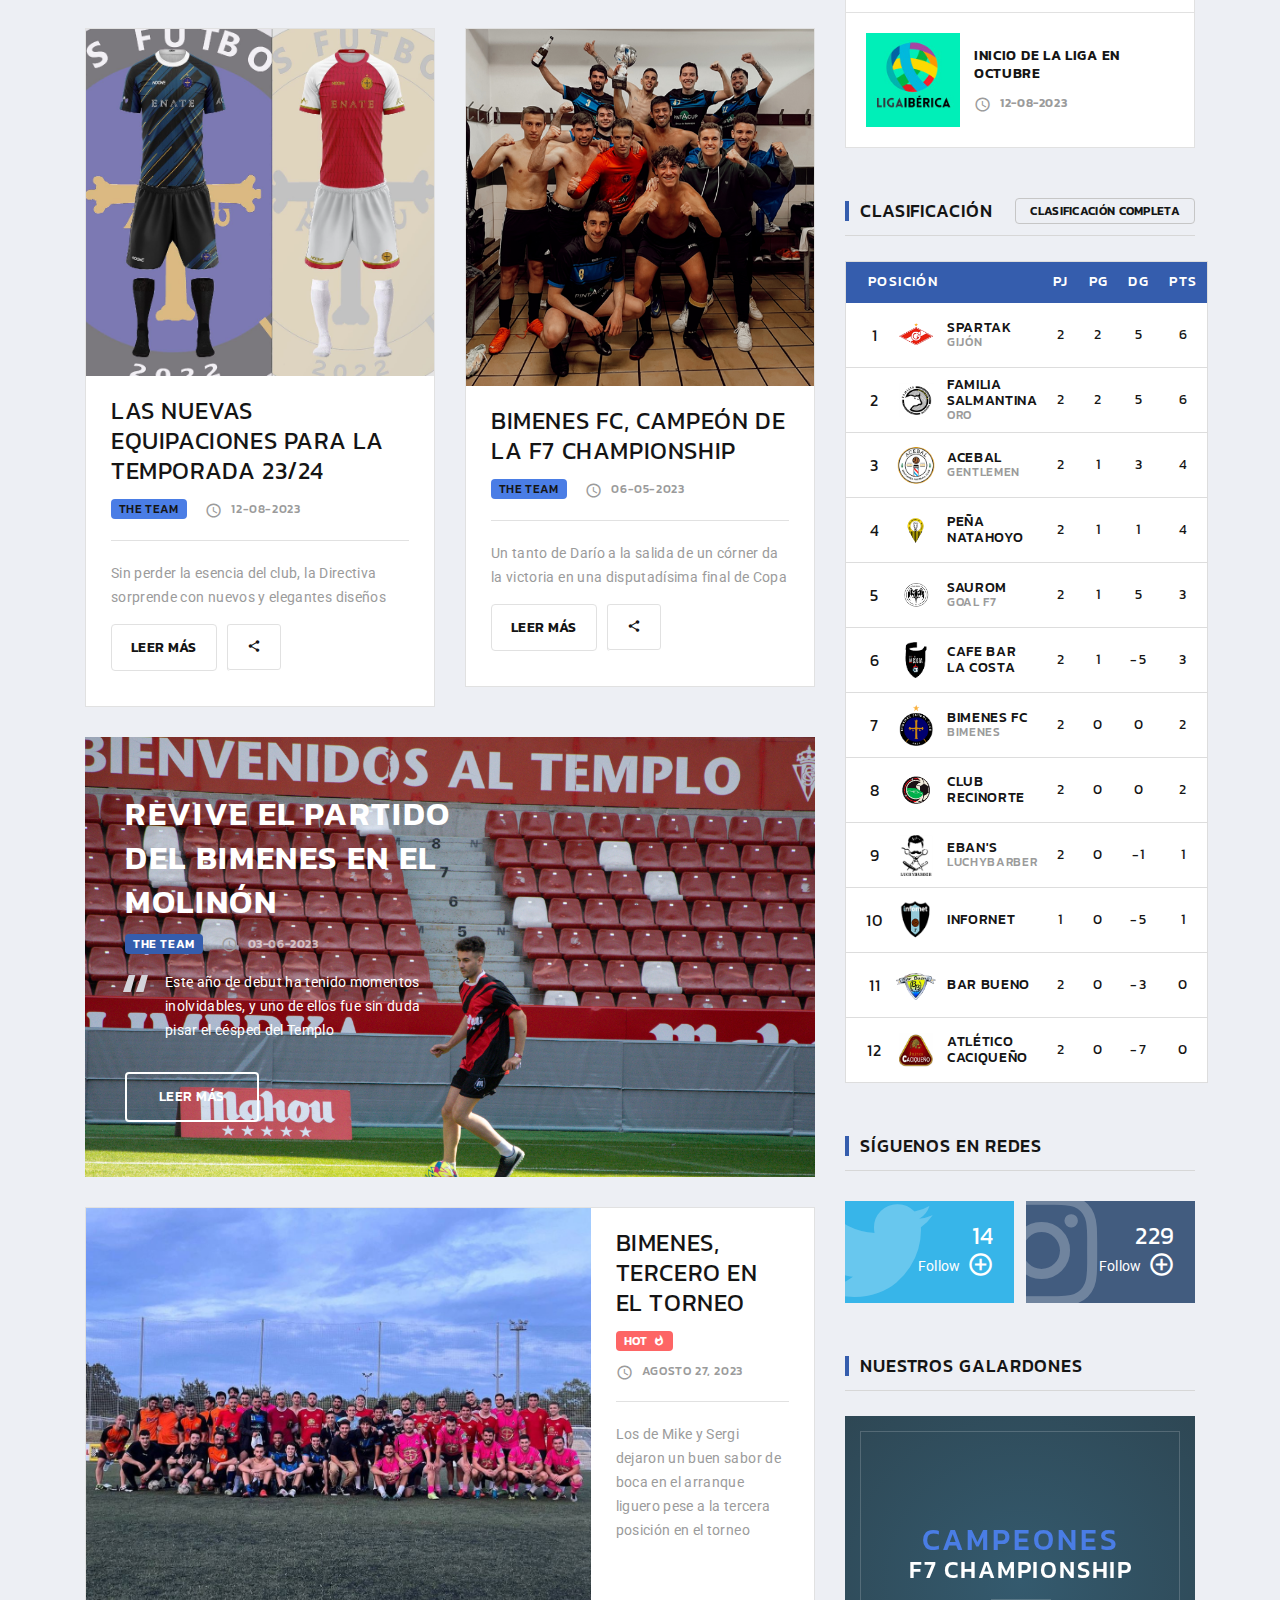
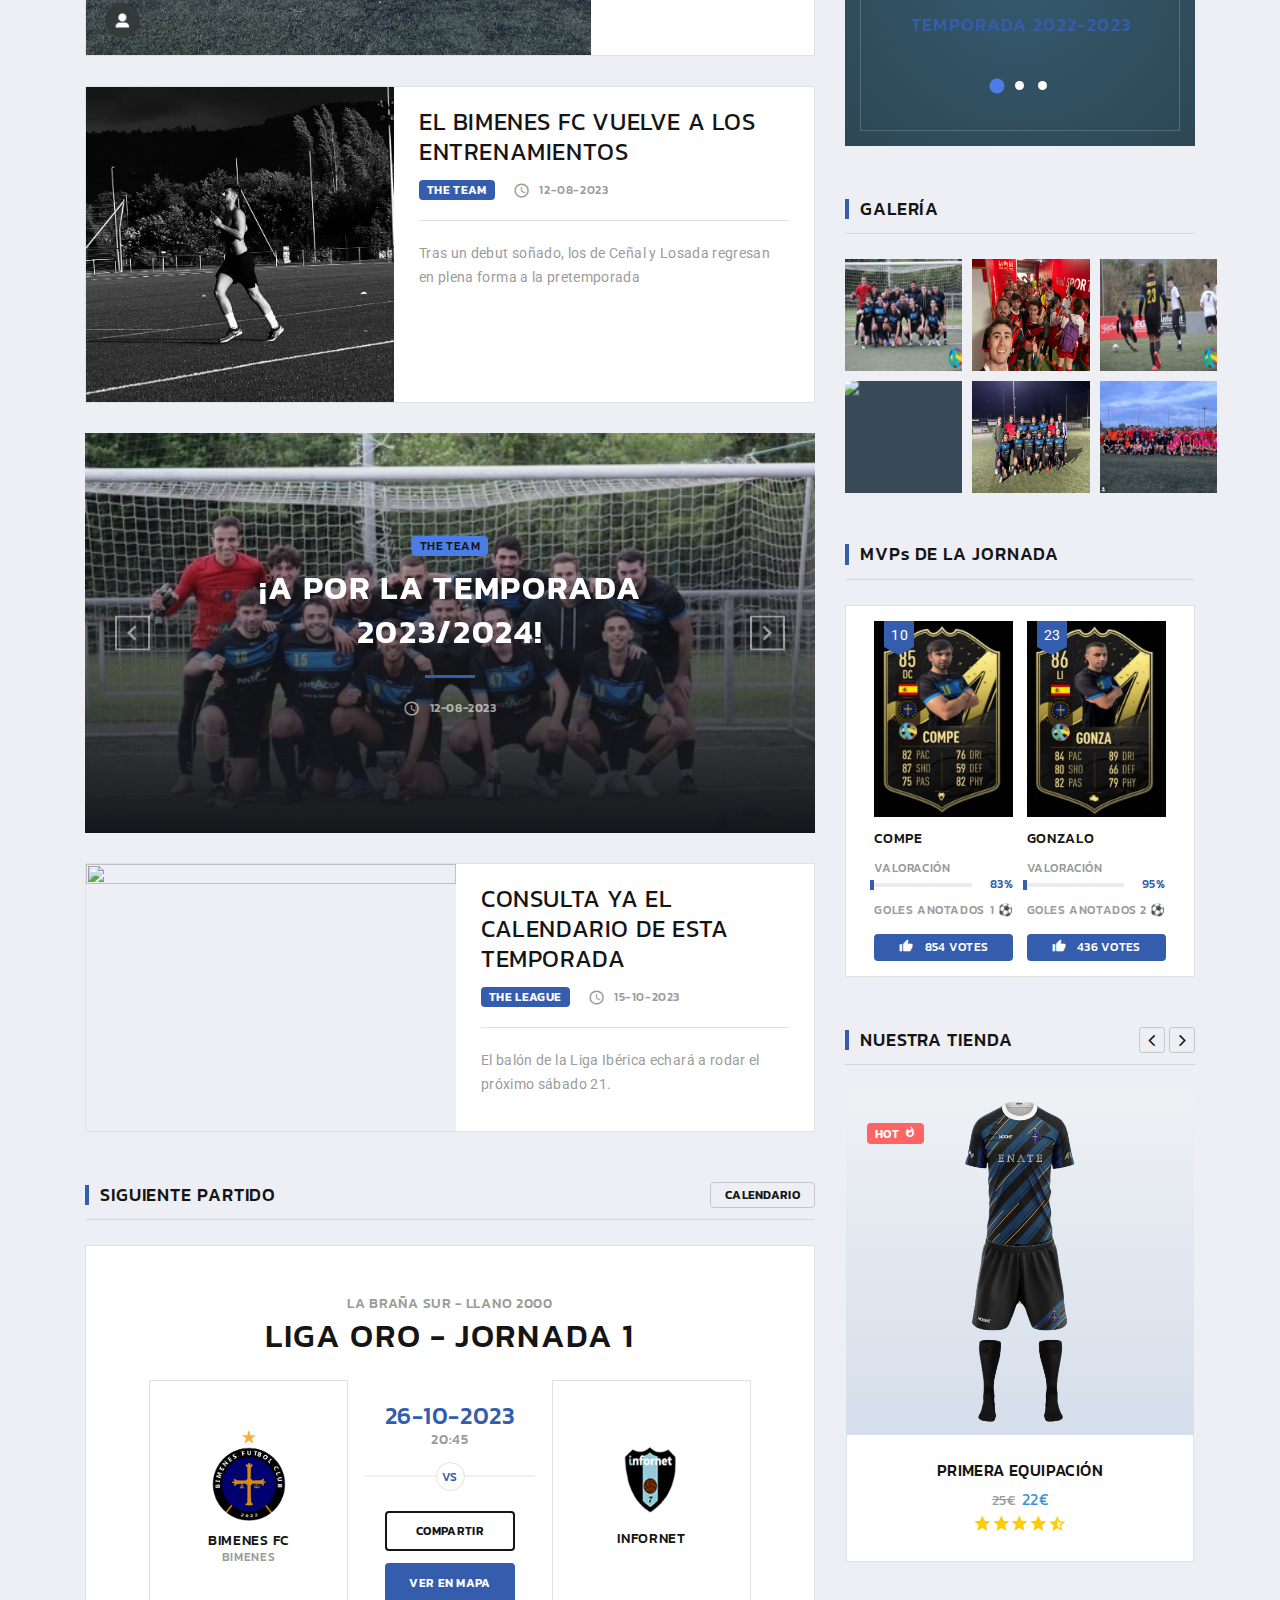
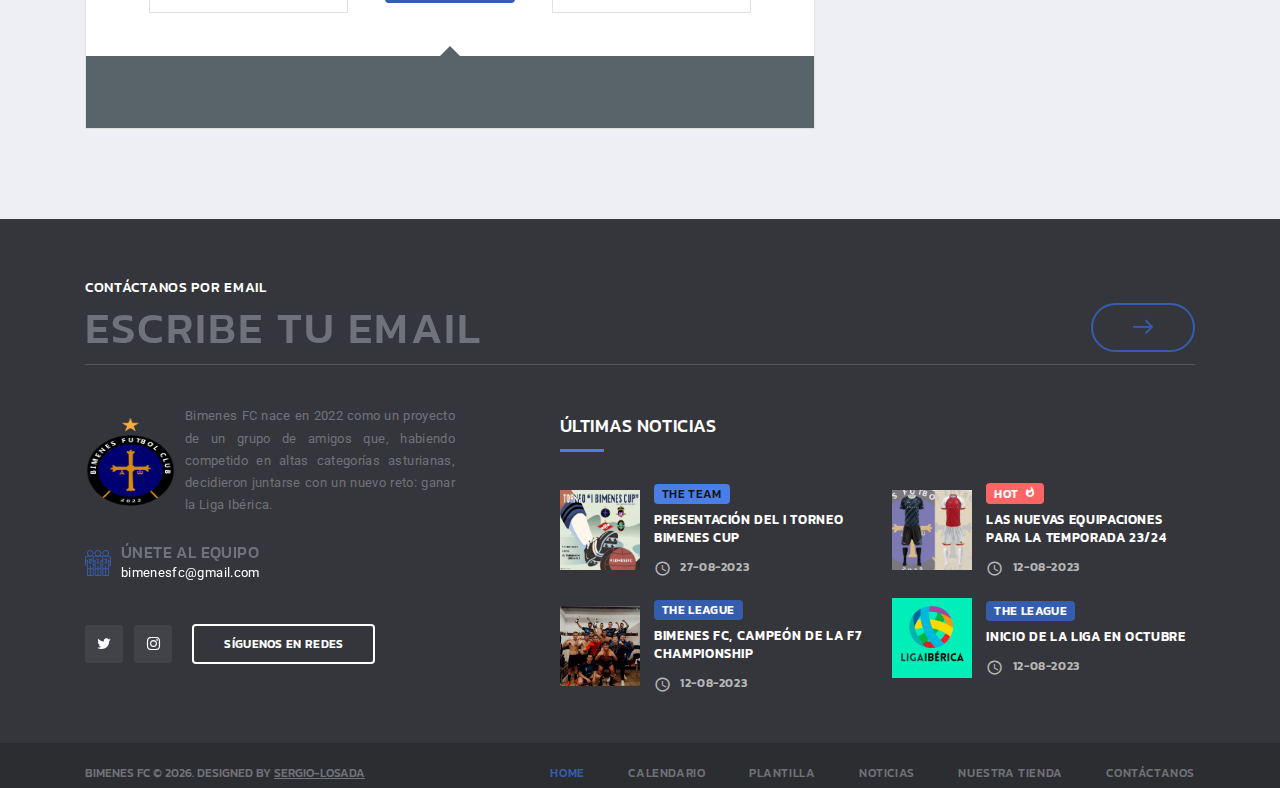
==== commit 704bb7fb: "Updated leaderboard" ====
--- a/index.html
+++ b/index.html
@@ -906,18 +906,18 @@
                       <tr>
                         <td><span>1</span></td>
                         <td class="team-inline">
-                          <div class="team-figure"><img src="images\Iconos equipos\Saurom.png" alt="" width="31"
-                              height="41" />
+                          <div class="team-figure"><img src="images\Iconos equipos\spartak.png" alt="" width="34"
+                              height="42" />
                           </div>
                           <div class="team-title">
-                            <div class="team-name">Saurom</div>
-                            <div class="team-country">Goal f7</div>
+                            <div class="team-name">Spartak</div>
+                            <div class="team-country">Gijón</div>
                           </div>
                         </td>
-                        <td>1</td>
-                        <td>1</td>
+                        <td>2</td>
+                        <td>2</td>
+                        <td>5</td>
                         <td>6</td>
-                        <td>3</td>
                       </tr>
                       <tr>
                         <td><span>2</span></td>
@@ -930,26 +930,26 @@
                             <div class="team-country">Oro</div>
                           </div>
                         </td>
-                        <td>1</td>
-                        <td>1</td>
-                        <td>4</td>
-                        <td>3</td>
+                        <td>2</td>
+                        <td>2</td>
+                        <td>5</td>
+                        <td>6</td>
                       </tr>
                       <tr>
                         <td><span>3</span></td>
                         <td class="team-inline">
-                          <div class="team-figure"><img src="images\Iconos equipos\spartak.png" alt="" width="34"
-                              height="42" />
+                          <div class="team-figure"><img src="images/Iconos equipos/Acebal.png" alt="" width="44"
+                              height="53" />
                           </div>
                           <div class="team-title">
-                            <div class="team-name">Spartak</div>
-                            <div class="team-country">Gijón</div>
+                            <div class="team-name">Acebal</div>
+                            <div class="team-country">Gentlemen</div>
                           </div>
                         </td>
-                        <td>1</td>
+                        <td>2</td>
                         <td>1</td>
                         <td>3</td>
-                        <td>3</td>
+                        <td>4</td>
                       </tr>
                       <tr>
                         <td><span>4</span></td>
@@ -962,58 +962,58 @@
                             <div class="team-country"></div>
                           </div>
                         </td>
+                        <td>2</td>
                         <td>1</td>
                         <td>1</td>
-                        <td>1</td>
-                        <td>3</td>
+                        <td>4</td>
                       </tr>
                       <tr>
                         <td><span>5</span></td>
                         <td class="team-inline">
-                          <div class="team-figure"><img src="images\Iconos equipos\bimenes-escudo.png" alt="" width="34"
-                              height="34" />
+                          <div class="team-figure"><img src="images\Iconos equipos\Saurom.png" alt="" width="31"
+                              height="41" />
                           </div>
                           <div class="team-title">
-                            <div class="team-name">Bimenes FC</div>
-                            <div class="team-country">Bimenes</div>
+                            <div class="team-name">Saurom</div>
+                            <div class="team-country">Goal f7</div>
                           </div>
                         </td>
+                        <td>2</td>
                         <td>1</td>
-                        <td>0</td>
-                        <td>0</td>
-                        <td>1</td>
+                        <td>5</td>
+                        <td>3</td>
                       </tr>
                       <tr>
                         <td><span>6</span></td>
                         <td class="team-inline">
-                          <div class="team-figure"><img src="images\Iconos equipos\LuchyBarber.png" alt="" width="34"
-                              height="42" />
+                          <div class="team-figure"><img src="images\Iconos equipos\BarLaCosta.png" alt="" width="40"
+                              height="48" />
                           </div>
                           <div class="team-title">
-                            <div class="team-name">Eban's</div>
-                            <div class="team-country">Luchybarber</div>
+                            <div class="team-name">Cafe Bar La costa</div>
+                            <div class="team-country"></div>
                           </div>
                         </td>
+                        <td>2</td>
                         <td>1</td>
-                        <td>0</td>
-                        <td>0</td>
-                        <td>1</td>
+                        <td>-5</td>
+                        <td>3</td>
                       </tr>
                       <tr>
                         <td><span>7</span></td>
                         <td class="team-inline">
-                          <div class="team-figure"><img src="images/Iconos equipos/Acebal.png" alt="" width="44"
-                              height="53" />
+                          <div class="team-figure"><img src="images\Iconos equipos\bimenes-escudo.png" alt="" width="34"
+                              height="34" />
                           </div>
                           <div class="team-title">
-                            <div class="team-name">Acebal</div>
-                            <div class="team-country">Gentlemen</div>
+                            <div class="team-name">Bimenes FC</div>
+                            <div class="team-country">Bimenes</div>
                           </div>
                         </td>
-                        <td>1</td>
+                        <td>2</td>
                         <td>0</td>
                         <td>0</td>
-                        <td>1</td>
+                        <td>2</td>
                       </tr>
                       <tr>
                         <td><span>8</span></td>
@@ -1026,27 +1026,27 @@
                             <div class="team-country"></div>
                           </div>
                         </td>
-                        <td>1</td>
+                        <td>2</td>
                         <td>0</td>
                         <td>0</td>
-                        <td>1</td>
+                        <td>2</td>
                       </tr>
                       <tr>
                         <td><span>9</span></td>
                         <td class="team-inline">
-                          <div class="team-figure"><img src="images\Iconos equipos\BarBueno.png" alt="" width="40"
-                              height="50" />
+                          <div class="team-figure"><img src="images\Iconos equipos\LuchyBarber.png" alt="" width="34"
+                              height="42" />
                           </div>
                           <div class="team-title">
-                            <div class="team-name">Bar Bueno</div>
-                            <div class="team-country"></div>
+                            <div class="team-name">Eban's</div>
+                            <div class="team-country">Luchybarber</div>
                           </div>
                         </td>
-                        <td>1</td>
+                        <td>2</td>
                         <td>0</td>
                         <td>-1</td>
-                        <td>0</td>
-                      </tr>
+                        <td>1</td>
+                      </tr>  
                       <tr>
                         <td><span>10</span></td>
                         <td class="team-inline">
@@ -1060,39 +1060,39 @@
                         </td>
                         <td>1</td>
                         <td>0</td>
-                        <td>-3</td>
-                        <td>0</td>
+                        <td>-5</td>
+                        <td>1</td>
                       </tr>
                       <tr>
                         <td><span>11</span></td>
                         <td class="team-inline">
-                          <div class="team-figure"><img src="images\Iconos equipos\caciqueño.jpg" alt="" width="34"
-                              height="42" />
+                          <div class="team-figure"><img src="images\Iconos equipos\BarBueno.png" alt="" width="40"
+                              height="50" />
                           </div>
                           <div class="team-title">
-                            <div class="team-name">Atlético Caciqueño</div>
+                            <div class="team-name">Bar Bueno</div>
                             <div class="team-country"></div>
                           </div>
                         </td>
-                        <td>1</td>
+                        <td>2</td>
                         <td>0</td>
-                        <td>-4</td>
+                        <td>-3</td>
                         <td>0</td>
                       </tr>
                       <tr>
                         <td><span>12</span></td>
                         <td class="team-inline">
-                          <div class="team-figure"><img src="images\Iconos equipos\BarLaCosta.png" alt="" width="40"
-                              height="48" />
+                          <div class="team-figure"><img src="images\Iconos equipos\caciqueño.jpg" alt="" width="34"
+                              height="42" />
                           </div>
                           <div class="team-title">
-                            <div class="team-name">Cafe Bar La costa</div>
+                            <div class="team-name">Atlético Caciqueño</div>
                             <div class="team-country"></div>
                           </div>
                         </td>
-                        <td>1</td>
+                        <td>2</td>
                         <td>0</td>
-                        <td>-6</td>
+                        <td>-7</td>
                         <td>0</td>
                       </tr>
                     </tbody>
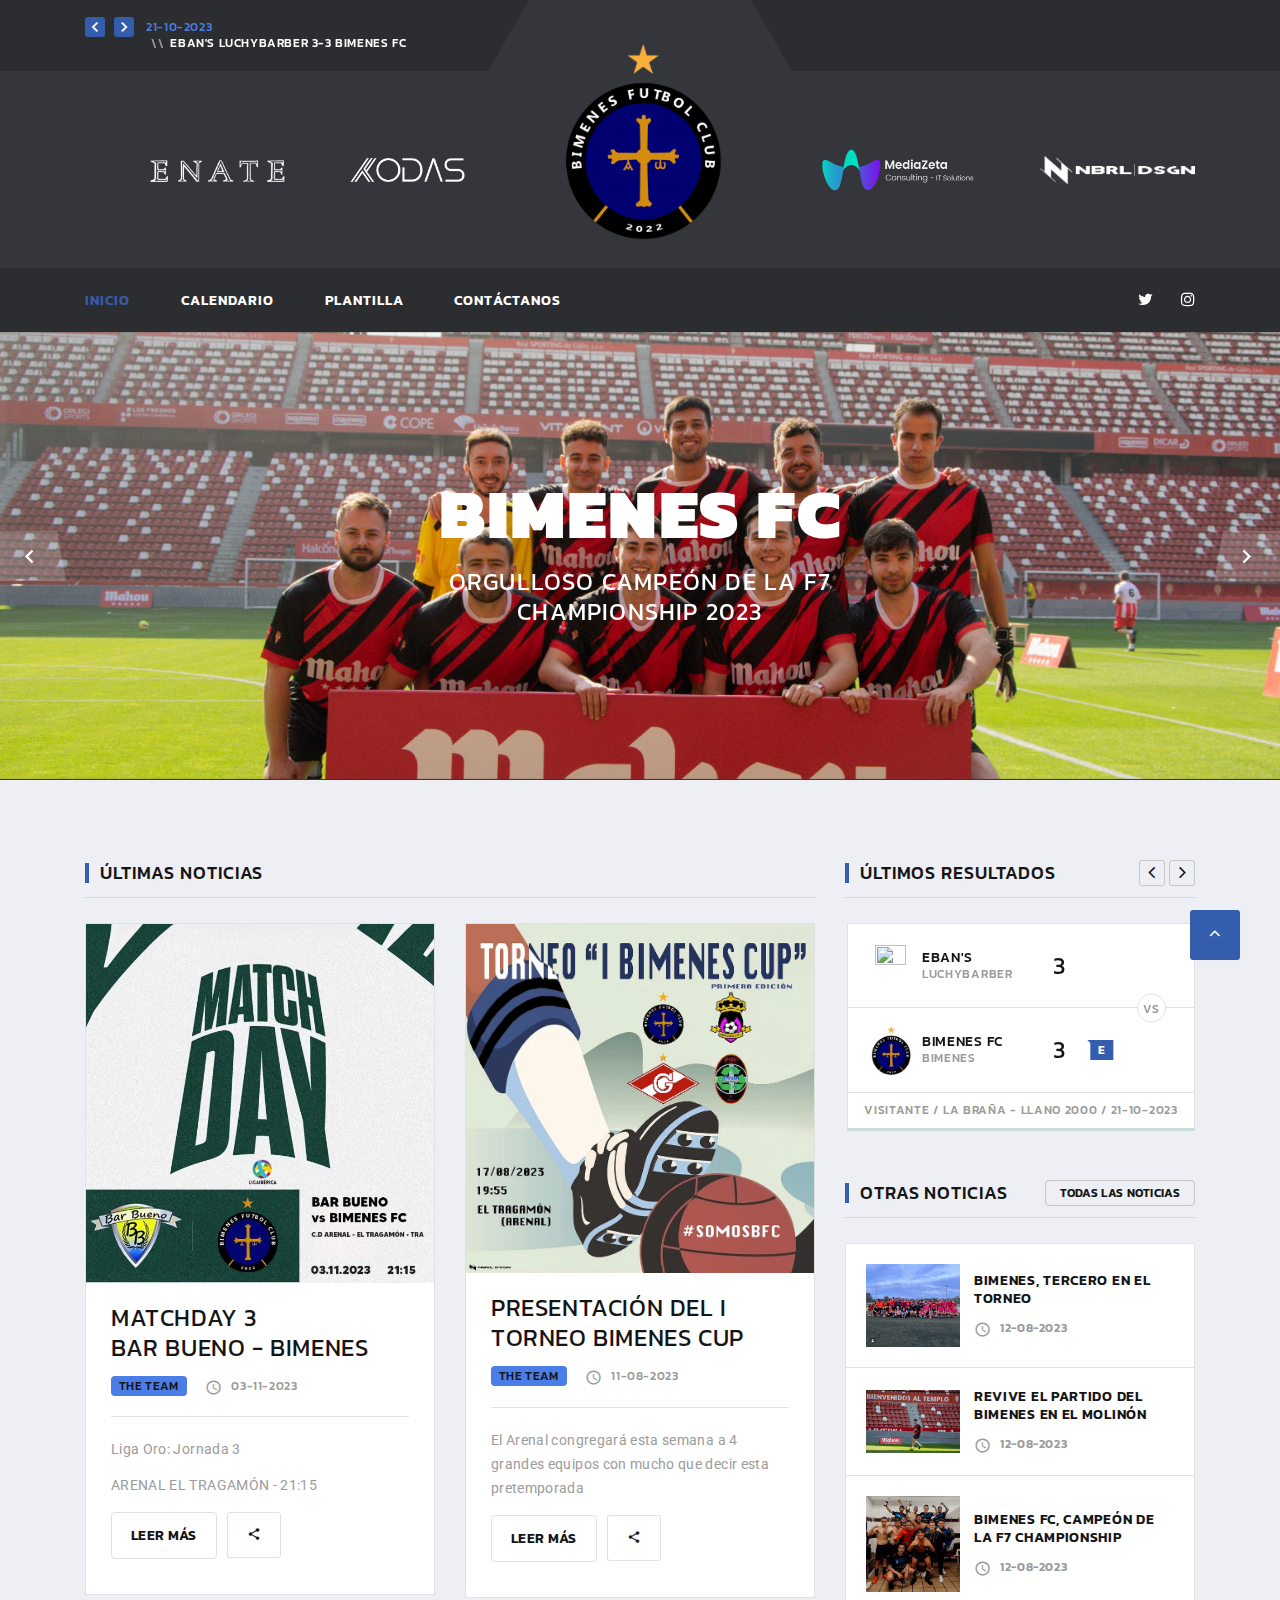
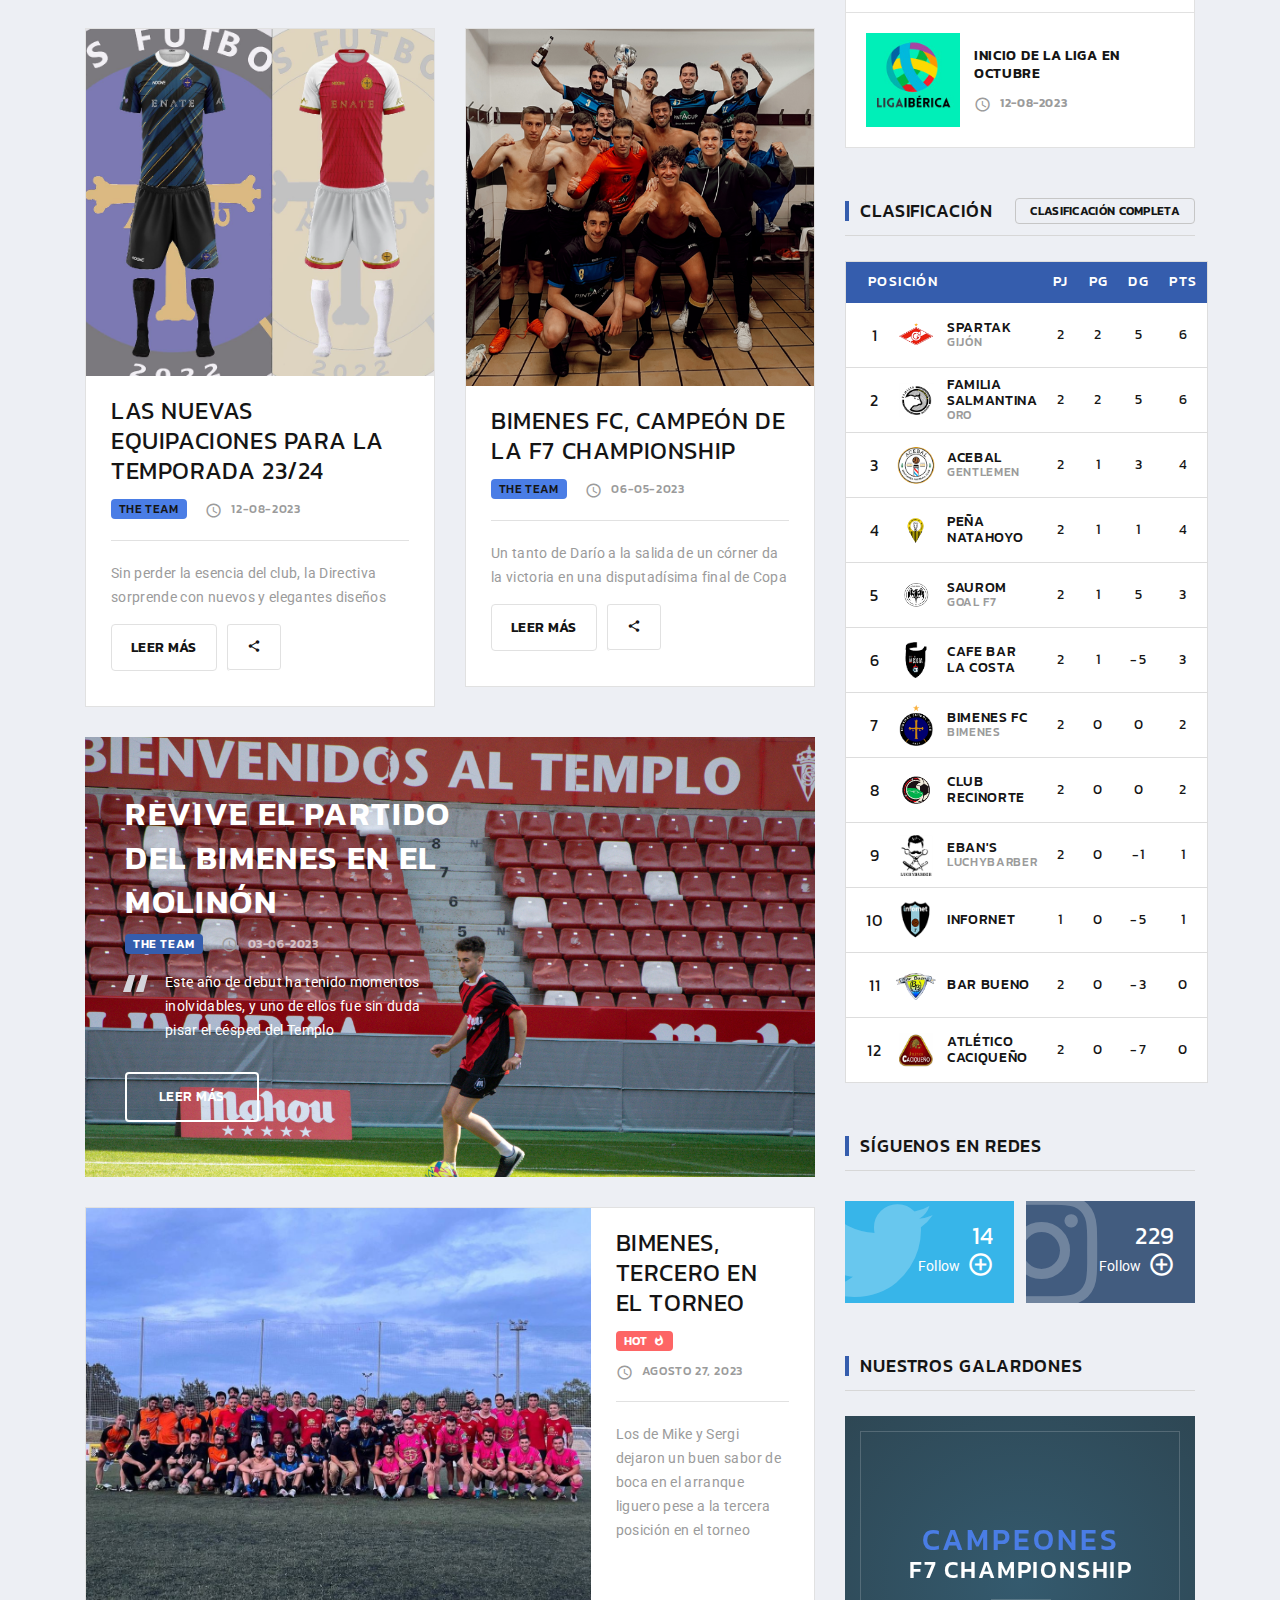
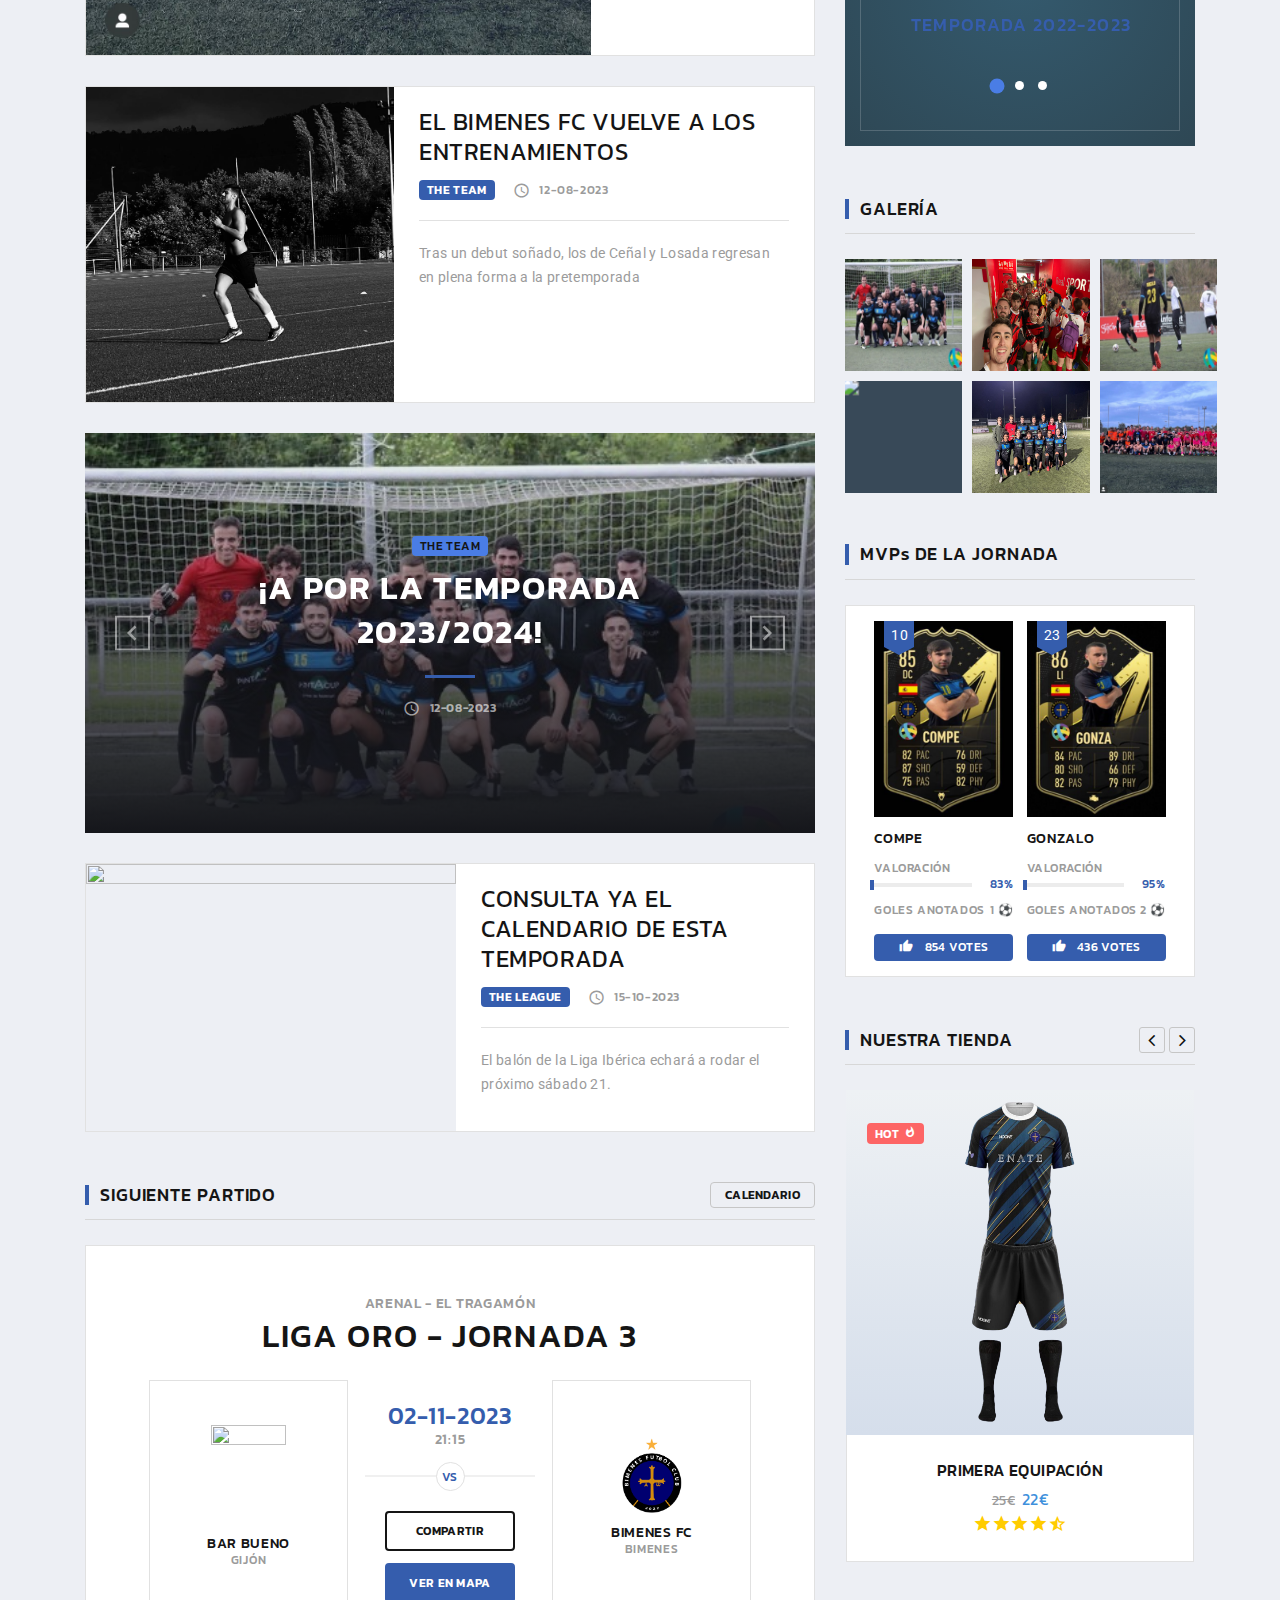
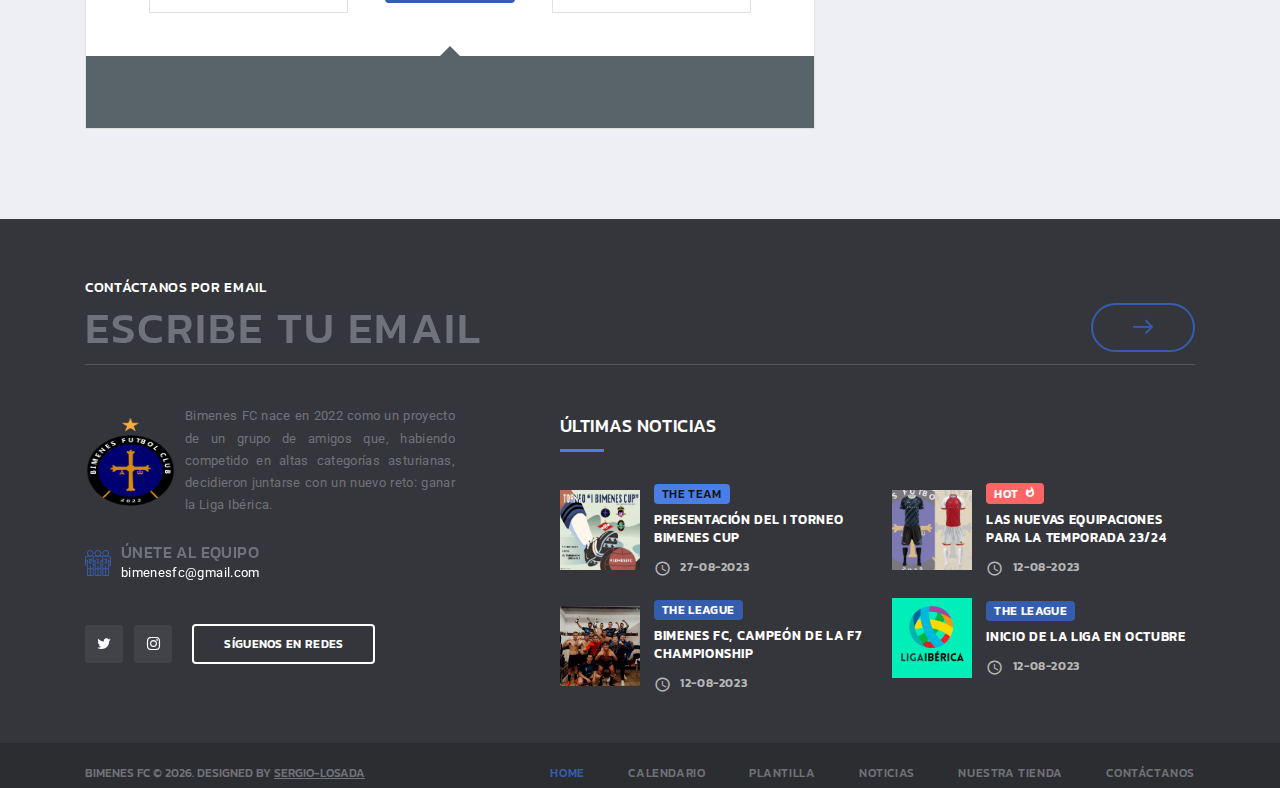
==== commit b0b29de5: "Matchday 3" ====
--- a/index.html
+++ b/index.html
@@ -314,22 +314,22 @@
               <div class="row row-30">
                 <div class="col-md-6">
                   <!-- Post Future-->
-                  <article class="post-future"><a class="post-future-figure" href="#"><img src="images/carteles/j2.jpg"
+                  <article class="post-future"><a class="post-future-figure" href="#"><img src="images/carteles/j3.jpg"
                         alt="" width="368" height="587" /></a>
                     <div class="post-future-main">
-                      <h4 class="post-future-title">MATCHDAY 2 Bimenes - Infornet</h4>
+                      <h4 class="post-future-title">MATCHDAY 3 <br> Bar Bueno - Bimenes</h4>
                       <div class="post-future-meta">
                         <!-- Badge-->
                         <div class="badge badge-secondary">The Team
                         </div>
                         <div class="post-future-time"><span class="icon mdi mdi-clock"></span>
-                          <time datetime="2023">26-10-2023</time>
+                          <time datetime="2023">03-11-2023</time>
                         </div>
                       </div>
                       <hr />
                       <div class="post-future-text">
-                        <p>Liga Oro: Jornada 2</p>
-                        <p>MONTEVIL CAMPO 1 - 20:45</p>
+                        <p>Liga Oro: Jornada 3</p>
+                        <p>ARENAL EL TRAGAMÓN - 21:15</p>
                       </div>
                       <div class="post-future-footer group-flex group-flex-xs">
                         <a class="button button-gray-outline" href="pages/torneo.html" data-titulo="Noticia 1">Leer
@@ -640,18 +640,26 @@
               <!-- Game Result Bug-->
               <article class="game-result">
                 <div class="game-info game-info-creative">
-                  <p class="game-info-subtitle">La Braña Sur - Llano 2000</p>
-                  <h3 class="game-info-title">Liga Oro - Jornada 1</h3>
+                  <!-- <p class="game-info-subtitle">La Braña Sur - Llano 2000</p> -->
+                  <!-- <p class="game-info-subtitle">Montevil - Campo 1</p> -->
+                  <p class="game-info-subtitle">Arenal - El Tragamón</p>
+                  <h3 class="game-info-title">Liga Oro - Jornada 3</h3>
                   <div class="game-info-main">
-                    <div class="game-info-team game-info-team-first">
+                    <!-- <div class="game-info-team game-info-team-first">
                       <figure><img src="images\Iconos equipos\bimenes-escudo.png" alt="" width="75" height="99" />
                       </figure>
                       <div class="game-result-team-name">Bimenes FC</div>
                       <div class="game-result-team-country">Bimenes</div>
+                    </div> -->
+                    <div class="game-info-team game-info-team-first">
+                      <figure><img src="images\Iconos equipos\barbueno.png" alt="" width="75" height="99" />
+                      </figure>
+                      <div class="game-result-team-name">Bar Bueno</div>
+                      <div class="game-result-team-country">Gijón</div>
                     </div>
                     <div class="game-info-middle game-info-middle-vertical">
-                      <time class="time-big" datetime="2023-08-17"><span class="heading-4">26-10-2023</span><time
-                          datetime="18:00"> 20:45 </time>
+                      <time class="time-big" datetime="2023-08-17"><span class="heading-4">02-11-2023</span><time
+                          datetime="18:00"> 21:15 </time>
                       </time>
                       <div class="game-result-divider-wrap"><span class="game-info-team-divider">VS</span></div>
                       <div class="group-sm">
@@ -663,16 +671,22 @@
                                 href="https://www.instagram.com/bimenesfc" target="_blank"></a></li>
                           </ul>
                         </div>
-                        <!-- <a id="arenal" class="button button-sm button-primary" href="https://goo.gl/maps/2JCzdhnDReGMMjDz7" target="_blank">Ver en mapa</a> -->
+                        <a id="arenal" class="button button-sm button-primary" href="https://goo.gl/maps/2JCzdhnDReGMMjDz7" target="_blank">Ver en mapa</a>
                         <!-- <a id="llano" class="button button-sm button-primary" href="https://maps.app.goo.gl/LaiW3HFJBeBe7PpF8" target="_blank">Ver en mapa</a> -->
-                        <a id="montevil" class="button button-sm button-primary" href="https://maps.app.goo.gl/eKvhzbqfXWyTWCP7A" target="_blank">Ver en mapa</a>
-                      </div>
-                    </div>
-                    <div class="game-info-team game-info-team-second">
+                        <!-- <a id="montevil" class="button button-sm button-primary" href="https://maps.app.goo.gl/eKvhzbqfXWyTWCP7A" target="_blank">Ver en mapa</a> -->
+                      </div>
+                    </div>
+                    <!-- <div class="game-info-team game-info-team-second">
                       <figure><img src="images/Iconos equipos/Infornet.png" alt="" width="61" height="91" />
                       </figure>
                       <div class="game-result-team-name">Infornet</div>
                       <div class="game-result-team-country"></div>
+                    </div> -->
+                    <div class="game-info-team game-info-team-second">
+                      <figure><img src="images/Iconos equipos/bimenes-escudo.png" alt="" width="61" height="91" />
+                      </figure>
+                      <div class="game-result-team-name">Bimenes FC</div>
+                      <div class="game-result-team-country">Bimenes</div>
                     </div>
                   </div>
                 </div>
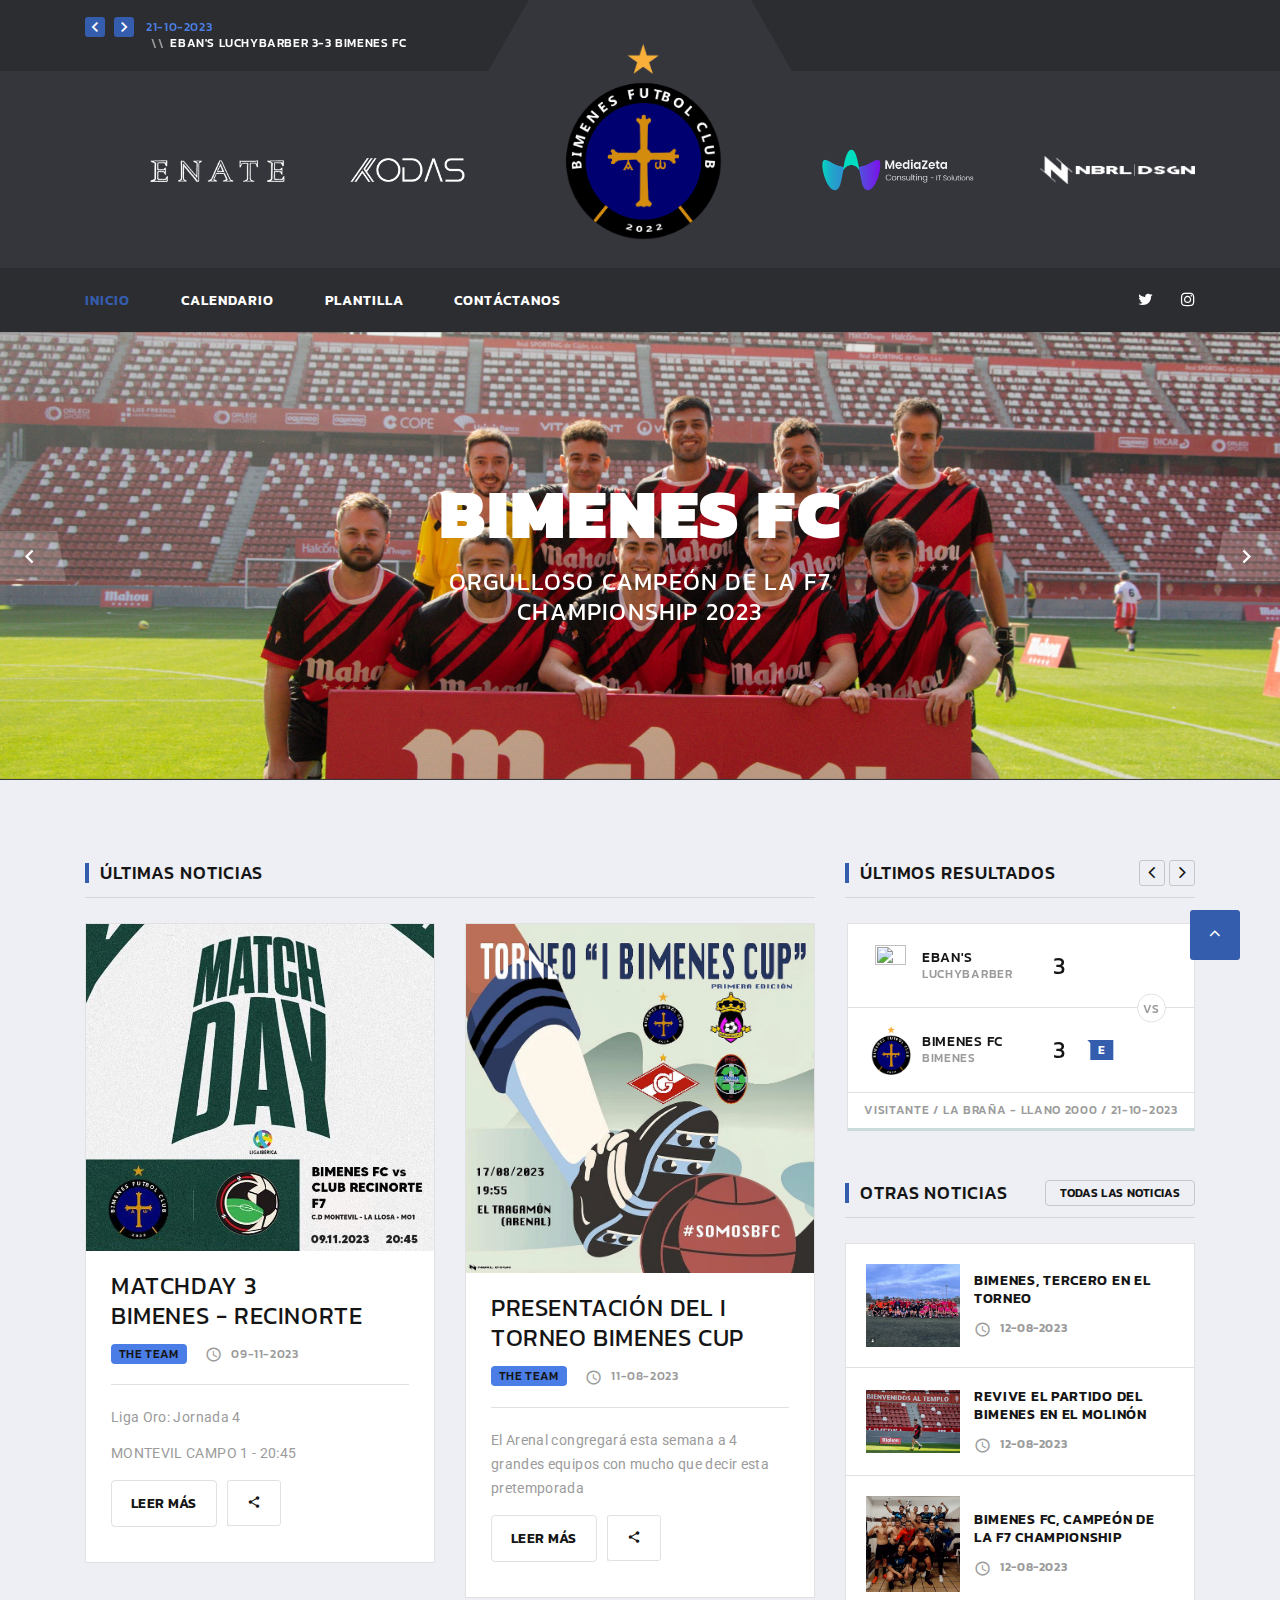
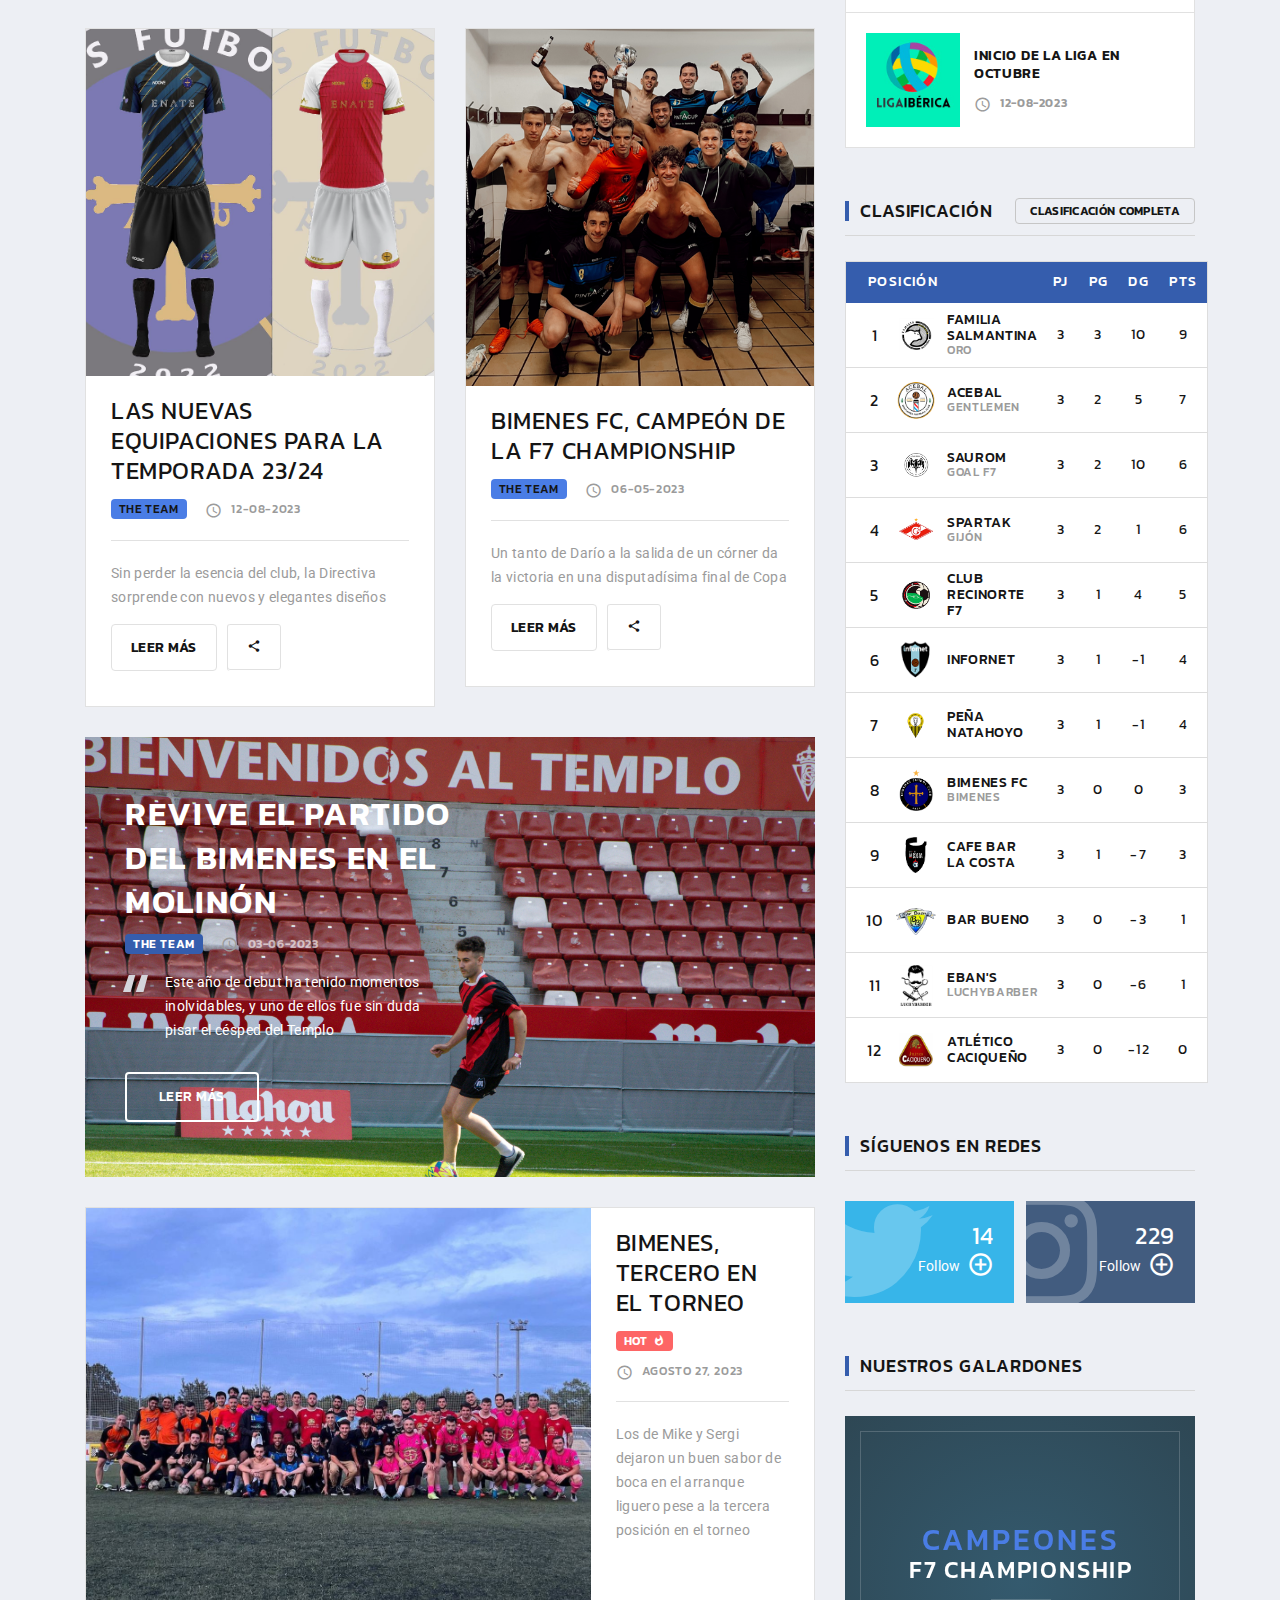
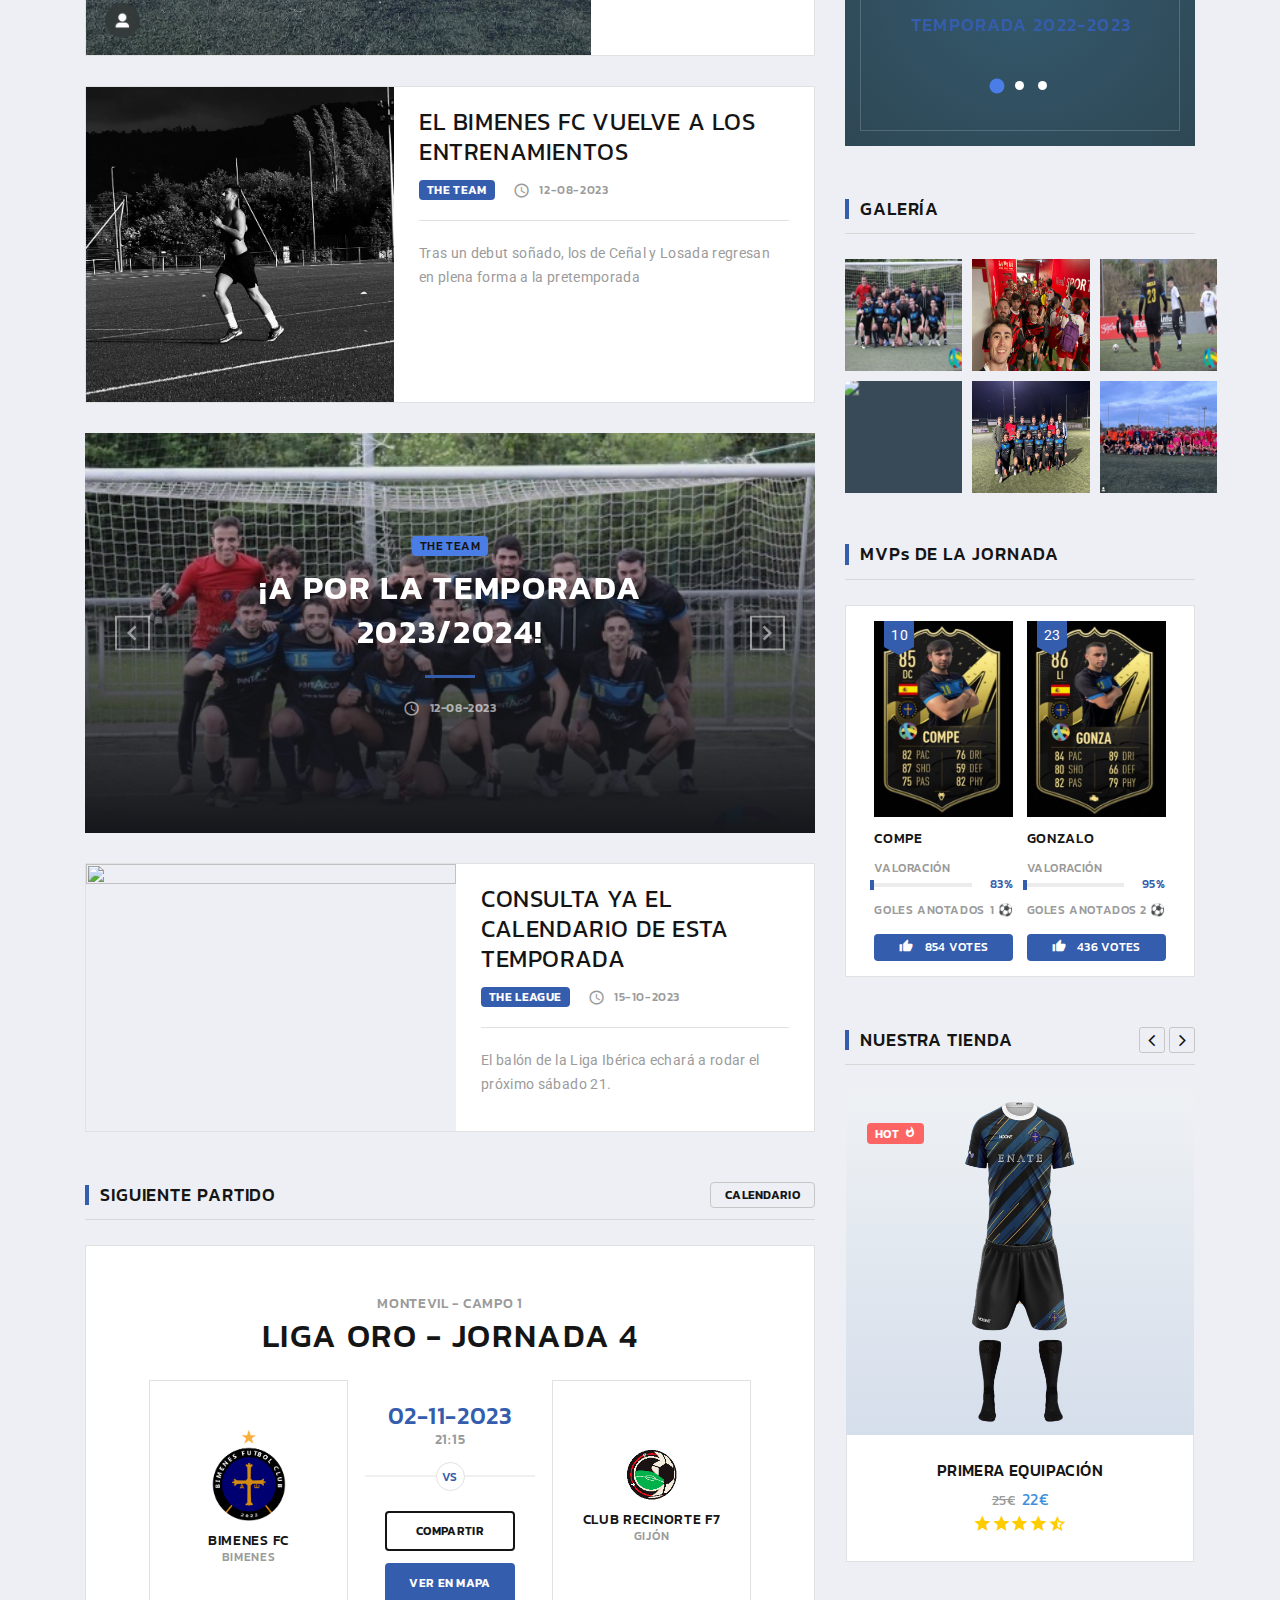
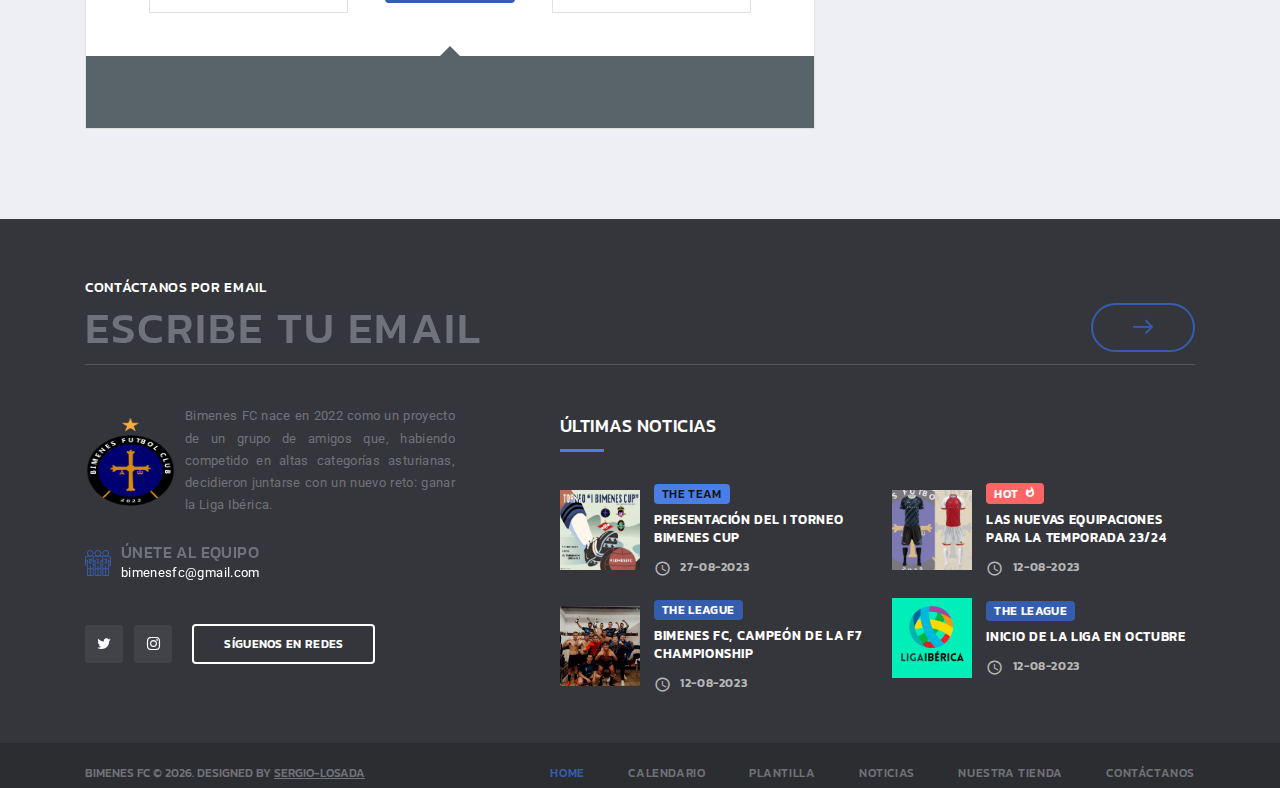
==== commit cc36d148: "Updates J4" ====
--- a/index.html
+++ b/index.html
@@ -314,22 +314,24 @@
               <div class="row row-30">
                 <div class="col-md-6">
                   <!-- Post Future-->
-                  <article class="post-future"><a class="post-future-figure" href="#"><img src="images/carteles/j3.jpg"
+                  <article class="post-future"><a class="post-future-figure" href="#"><img src="images/carteles/j4.jpg"
                         alt="" width="368" height="587" /></a>
                     <div class="post-future-main">
-                      <h4 class="post-future-title">MATCHDAY 3 <br> Bar Bueno - Bimenes</h4>
+                      <h4 class="post-future-title">MATCHDAY 3 <br> Bimenes - Recinorte</h4>
                       <div class="post-future-meta">
                         <!-- Badge-->
                         <div class="badge badge-secondary">The Team
                         </div>
                         <div class="post-future-time"><span class="icon mdi mdi-clock"></span>
-                          <time datetime="2023">03-11-2023</time>
+                          <time datetime="2023">09-11-2023</time>
                         </div>
                       </div>
                       <hr />
                       <div class="post-future-text">
-                        <p>Liga Oro: Jornada 3</p>
-                        <p>ARENAL EL TRAGAMÓN - 21:15</p>
+                        <p>Liga Oro: Jornada 4</p>
+                        <p>MONTEVIL CAMPO 1 - 20:45</p>
+                        <!-- <p>ARENAL EL TRAGAMÓN - 21:15</p> -->
+                        <!-- <p>LA BRAÑA LLANO 2000 - 21:15</p> -->
                       </div>
                       <div class="post-future-footer group-flex group-flex-xs">
                         <a class="button button-gray-outline" href="pages/torneo.html" data-titulo="Noticia 1">Leer
@@ -641,22 +643,22 @@
               <article class="game-result">
                 <div class="game-info game-info-creative">
                   <!-- <p class="game-info-subtitle">La Braña Sur - Llano 2000</p> -->
-                  <!-- <p class="game-info-subtitle">Montevil - Campo 1</p> -->
-                  <p class="game-info-subtitle">Arenal - El Tragamón</p>
-                  <h3 class="game-info-title">Liga Oro - Jornada 3</h3>
+                  <p class="game-info-subtitle">Montevil - Campo 1</p>
+                  <!-- <p class="game-info-subtitle">Arenal - El Tragamón</p> -->
+                  <h3 class="game-info-title">Liga Oro - Jornada 4</h3>
                   <div class="game-info-main">
-                    <!-- <div class="game-info-team game-info-team-first">
+                    <div class="game-info-team game-info-team-first">
                       <figure><img src="images\Iconos equipos\bimenes-escudo.png" alt="" width="75" height="99" />
                       </figure>
                       <div class="game-result-team-name">Bimenes FC</div>
                       <div class="game-result-team-country">Bimenes</div>
-                    </div> -->
-                    <div class="game-info-team game-info-team-first">
+                    </div>
+                    <!-- <div class="game-info-team game-info-team-first">
                       <figure><img src="images\Iconos equipos\barbueno.png" alt="" width="75" height="99" />
                       </figure>
                       <div class="game-result-team-name">Bar Bueno</div>
                       <div class="game-result-team-country">Gijón</div>
-                    </div>
+                    </div> -->
                     <div class="game-info-middle game-info-middle-vertical">
                       <time class="time-big" datetime="2023-08-17"><span class="heading-4">02-11-2023</span><time
                           datetime="18:00"> 21:15 </time>
@@ -671,23 +673,23 @@
                                 href="https://www.instagram.com/bimenesfc" target="_blank"></a></li>
                           </ul>
                         </div>
-                        <a id="arenal" class="button button-sm button-primary" href="https://goo.gl/maps/2JCzdhnDReGMMjDz7" target="_blank">Ver en mapa</a>
+                        <!-- <a id="arenal" class="button button-sm button-primary" href="https://goo.gl/maps/2JCzdhnDReGMMjDz7" target="_blank">Ver en mapa</a> -->
                         <!-- <a id="llano" class="button button-sm button-primary" href="https://maps.app.goo.gl/LaiW3HFJBeBe7PpF8" target="_blank">Ver en mapa</a> -->
-                        <!-- <a id="montevil" class="button button-sm button-primary" href="https://maps.app.goo.gl/eKvhzbqfXWyTWCP7A" target="_blank">Ver en mapa</a> -->
-                      </div>
+                        <a id="montevil" class="button button-sm button-primary" href="https://maps.app.goo.gl/eKvhzbqfXWyTWCP7A" target="_blank">Ver en mapa</a>
+                      </div>
+                    </div>
+                    <div class="game-info-team game-info-team-second">
+                      <figure><img src="images/Iconos equipos/Recinorte.png" alt="" width="61" height="91" />
+                      </figure>
+                      <div class="game-result-team-name">Club Recinorte F7</div>
+                      <div class="game-result-team-country">Gijón</div>
                     </div>
                     <!-- <div class="game-info-team game-info-team-second">
-                      <figure><img src="images/Iconos equipos/Infornet.png" alt="" width="61" height="91" />
-                      </figure>
-                      <div class="game-result-team-name">Infornet</div>
-                      <div class="game-result-team-country"></div>
-                    </div> -->
-                    <div class="game-info-team game-info-team-second">
                       <figure><img src="images/Iconos equipos/bimenes-escudo.png" alt="" width="61" height="91" />
                       </figure>
                       <div class="game-result-team-name">Bimenes FC</div>
                       <div class="game-result-team-country">Bimenes</div>
-                    </div>
+                    </div> -->
                   </div>
                 </div>
                 <div class="game-info-countdown">
@@ -920,102 +922,118 @@
                       <tr>
                         <td><span>1</span></td>
                         <td class="team-inline">
-                          <div class="team-figure"><img src="images\Iconos equipos\spartak.png" alt="" width="34"
-                              height="42" />
+                          <div class="team-figure"><img src="images\Iconos equipos\salmantina.png" alt="" width="35"
+                              height="39" />
                           </div>
                           <div class="team-title">
-                            <div class="team-name">Spartak</div>
-                            <div class="team-country">Gijón</div>
+                            <div class="team-name">Familia Salmantina</div>
+                            <div class="team-country">Oro</div>
                           </div>
                         </td>
-                        <td>2</td>
-                        <td>2</td>
-                        <td>5</td>
-                        <td>6</td>
+                        <td>3</td>
+                        <td>3</td>
+                        <td>10</td>
+                        <td>9</td>
                       </tr>
                       <tr>
                         <td><span>2</span></td>
                         <td class="team-inline">
-                          <div class="team-figure"><img src="images\Iconos equipos\salmantina.png" alt="" width="35"
-                              height="39" />
+                          <div class="team-figure"><img src="images/Iconos equipos/Acebal.png" alt="" width="44"
+                              height="53" />
                           </div>
                           <div class="team-title">
-                            <div class="team-name">Familia Salmantina</div>
-                            <div class="team-country">Oro</div>
+                            <div class="team-name">Acebal</div>
+                            <div class="team-country">Gentlemen</div>
                           </div>
                         </td>
-                        <td>2</td>
+                        <td>3</td>
                         <td>2</td>
                         <td>5</td>
-                        <td>6</td>
+                        <td>7</td>
                       </tr>
                       <tr>
                         <td><span>3</span></td>
                         <td class="team-inline">
-                          <div class="team-figure"><img src="images/Iconos equipos/Acebal.png" alt="" width="44"
-                              height="53" />
+                          <div class="team-figure"><img src="images\Iconos equipos\Saurom.png" alt="" width="31"
+                              height="41" />
                           </div>
                           <div class="team-title">
-                            <div class="team-name">Acebal</div>
-                            <div class="team-country">Gentlemen</div>
+                            <div class="team-name">Saurom</div>
+                            <div class="team-country">Goal f7</div>
                           </div>
                         </td>
+                        <td>3</td>
                         <td>2</td>
-                        <td>1</td>
-                        <td>3</td>
-                        <td>4</td>
+                        <td>10</td>
+                        <td>6</td>
                       </tr>
                       <tr>
                         <td><span>4</span></td>
                         <td class="team-inline">
-                          <div class="team-figure"><img src="images\Iconos equipos\PeñaNatahoyo.png" alt="" width="30"
-                              height="35" />
+                          <div class="team-figure"><img src="images\Iconos equipos\spartak.png" alt="" width="34"
+                              height="42" />
                           </div>
                           <div class="team-title">
-                            <div class="team-name">Peña Natahoyo</div>
-                            <div class="team-country"></div>
+                            <div class="team-name">Spartak</div>
+                            <div class="team-country">Gijón</div>
                           </div>
                         </td>
+                        <td>3</td>
                         <td>2</td>
                         <td>1</td>
-                        <td>1</td>
-                        <td>4</td>
+                        <td>6</td>
                       </tr>
                       <tr>
                         <td><span>5</span></td>
                         <td class="team-inline">
-                          <div class="team-figure"><img src="images\Iconos equipos\Saurom.png" alt="" width="31"
-                              height="41" />
+                          <div class="team-figure"><img src="images\Iconos equipos\Recinorte.png" alt="" width="34"
+                              height="42" />
                           </div>
                           <div class="team-title">
-                            <div class="team-name">Saurom</div>
-                            <div class="team-country">Goal f7</div>
+                            <div class="team-name">Club Recinorte F7</div>
+                            <div class="team-country"></div>
                           </div>
                         </td>
-                        <td>2</td>
+                        <td>3</td>
                         <td>1</td>
+                        <td>4</td>
                         <td>5</td>
-                        <td>3</td>
                       </tr>
                       <tr>
                         <td><span>6</span></td>
                         <td class="team-inline">
-                          <div class="team-figure"><img src="images\Iconos equipos\BarLaCosta.png" alt="" width="40"
-                              height="48" />
+                          <div class="team-figure"><img src="images\Iconos equipos\Infornet.png" alt="" width="34"
+                              height="42" />
                           </div>
                           <div class="team-title">
-                            <div class="team-name">Cafe Bar La costa</div>
+                            <div class="team-name">Infornet</div>
                             <div class="team-country"></div>
                           </div>
                         </td>
-                        <td>2</td>
+                        <td>3</td>
                         <td>1</td>
-                        <td>-5</td>
-                        <td>3</td>
+                        <td>-1</td>
+                        <td>4</td>
                       </tr>
                       <tr>
                         <td><span>7</span></td>
                         <td class="team-inline">
+                          <div class="team-figure"><img src="images\Iconos equipos\PeñaNatahoyo.png" alt="" width="30"
+                              height="35" />
+                          </div>
+                          <div class="team-title">
+                            <div class="team-name">Peña Natahoyo</div>
+                            <div class="team-country"></div>
+                          </div>
+                        </td>
+                        <td>3</td>
+                        <td>1</td>
+                        <td>-1</td>
+                        <td>4</td>
+                      </tr>  
+                      <tr>
+                        <td><span>8</span></td>
+                        <td class="team-inline">
                           <div class="team-figure"><img src="images\Iconos equipos\bimenes-escudo.png" alt="" width="34"
                               height="34" />
                           </div>
@@ -1024,75 +1042,59 @@
                             <div class="team-country">Bimenes</div>
                           </div>
                         </td>
-                        <td>2</td>
+                        <td>3</td>
                         <td>0</td>
                         <td>0</td>
-                        <td>2</td>
-                      </tr>
-                      <tr>
-                        <td><span>8</span></td>
-                        <td class="team-inline">
-                          <div class="team-figure"><img src="images\Iconos equipos\Recinorte.png" alt="" width="34"
-                              height="42" />
-                          </div>
-                          <div class="team-title">
-                            <div class="team-name">Club Recinorte</div>
-                            <div class="team-country"></div>
-                          </div>
-                        </td>
-                        <td>2</td>
-                        <td>0</td>
-                        <td>0</td>
-                        <td>2</td>
-                      </tr>
+                        <td>3</td>
+                      </tr>           
                       <tr>
                         <td><span>9</span></td>
                         <td class="team-inline">
-                          <div class="team-figure"><img src="images\Iconos equipos\LuchyBarber.png" alt="" width="34"
-                              height="42" />
+                          <div class="team-figure"><img src="images\Iconos equipos\BarLaCosta.png" alt="" width="40"
+                              height="48" />
                           </div>
                           <div class="team-title">
-                            <div class="team-name">Eban's</div>
-                            <div class="team-country">Luchybarber</div>
+                            <div class="team-name">Cafe Bar La costa</div>
+                            <div class="team-country"></div>
                           </div>
                         </td>
-                        <td>2</td>
-                        <td>0</td>
-                        <td>-1</td>
+                        <td>3</td>
                         <td>1</td>
-                      </tr>  
+                        <td>-7</td>
+                        <td>3</td>
+                      </tr>
                       <tr>
                         <td><span>10</span></td>
                         <td class="team-inline">
-                          <div class="team-figure"><img src="images\Iconos equipos\Infornet.png" alt="" width="34"
-                              height="42" />
+                          <div class="team-figure"><img src="images\Iconos equipos\BarBueno.png" alt="" width="40"
+                              height="50" />
                           </div>
                           <div class="team-title">
-                            <div class="team-name">Infornet</div>
+                            <div class="team-name">Bar Bueno</div>
                             <div class="team-country"></div>
                           </div>
                         </td>
-                        <td>1</td>
+                        <td>3</td>
                         <td>0</td>
-                        <td>-5</td>
+                        <td>-3</td>
                         <td>1</td>
                       </tr>
                       <tr>
                         <td><span>11</span></td>
                         <td class="team-inline">
-                          <div class="team-figure"><img src="images\Iconos equipos\BarBueno.png" alt="" width="40"
-                              height="50" />
+                          <div class="team-figure"><img src="images\Iconos equipos\LuchyBarber.png" alt="" width="34"
+                              height="42" />
                           </div>
                           <div class="team-title">
-                            <div class="team-name">Bar Bueno</div>
-                            <div class="team-country"></div>
+                            <div class="team-name">Eban's</div>
+                            <div class="team-country">Luchybarber</div>
                           </div>
                         </td>
-                        <td>2</td>
+                        <td>3</td>
                         <td>0</td>
-                        <td>-3</td>
-                        <td>0</td>
-                      </tr>
+                        <td>-6</td>
+                        <td>1</td>
+                      </tr>  
                       <tr>
                         <td><span>12</span></td>
                         <td class="team-inline">
@@ -1104,9 +1106,9 @@
                             <div class="team-country"></div>
                           </div>
                         </td>
-                        <td>2</td>
+                        <td>3</td>
                         <td>0</td>
-                        <td>-7</td>
+                        <td>-12</td>
                         <td>0</td>
                       </tr>
                     </tbody>
